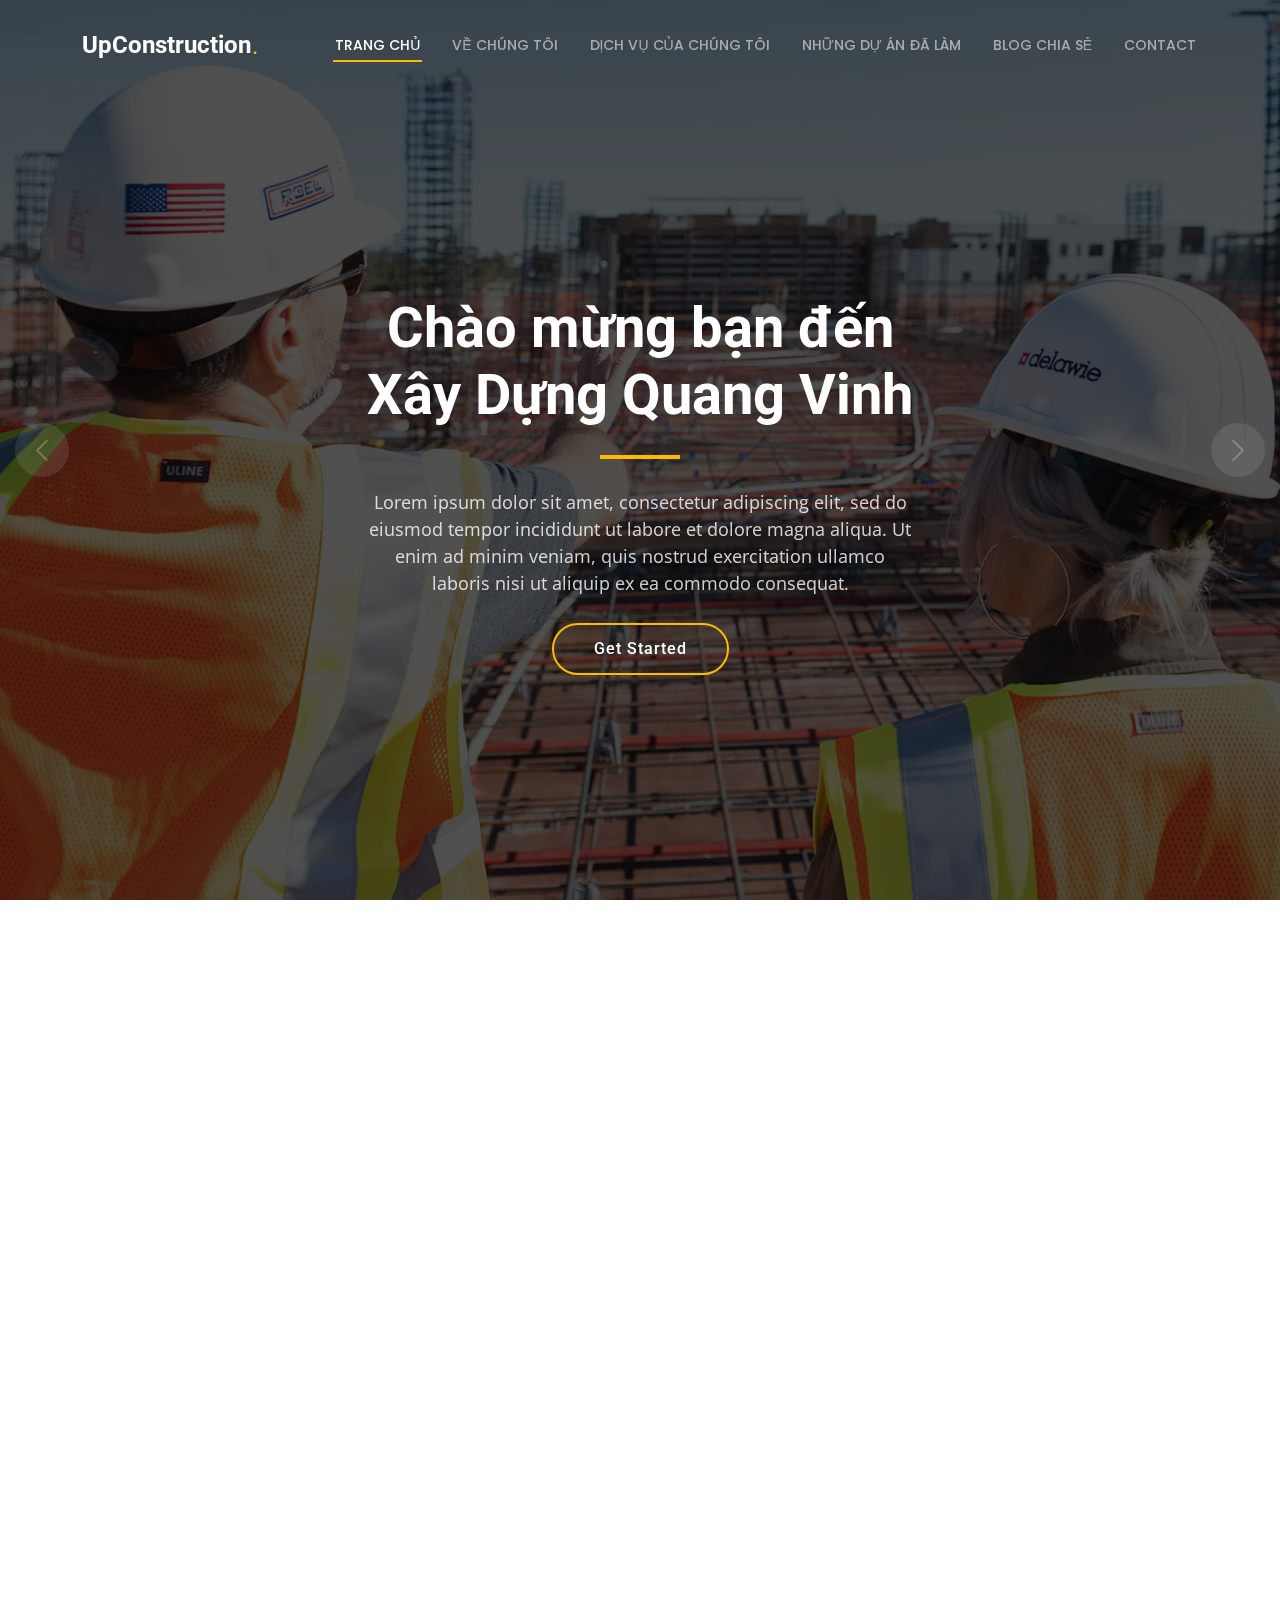
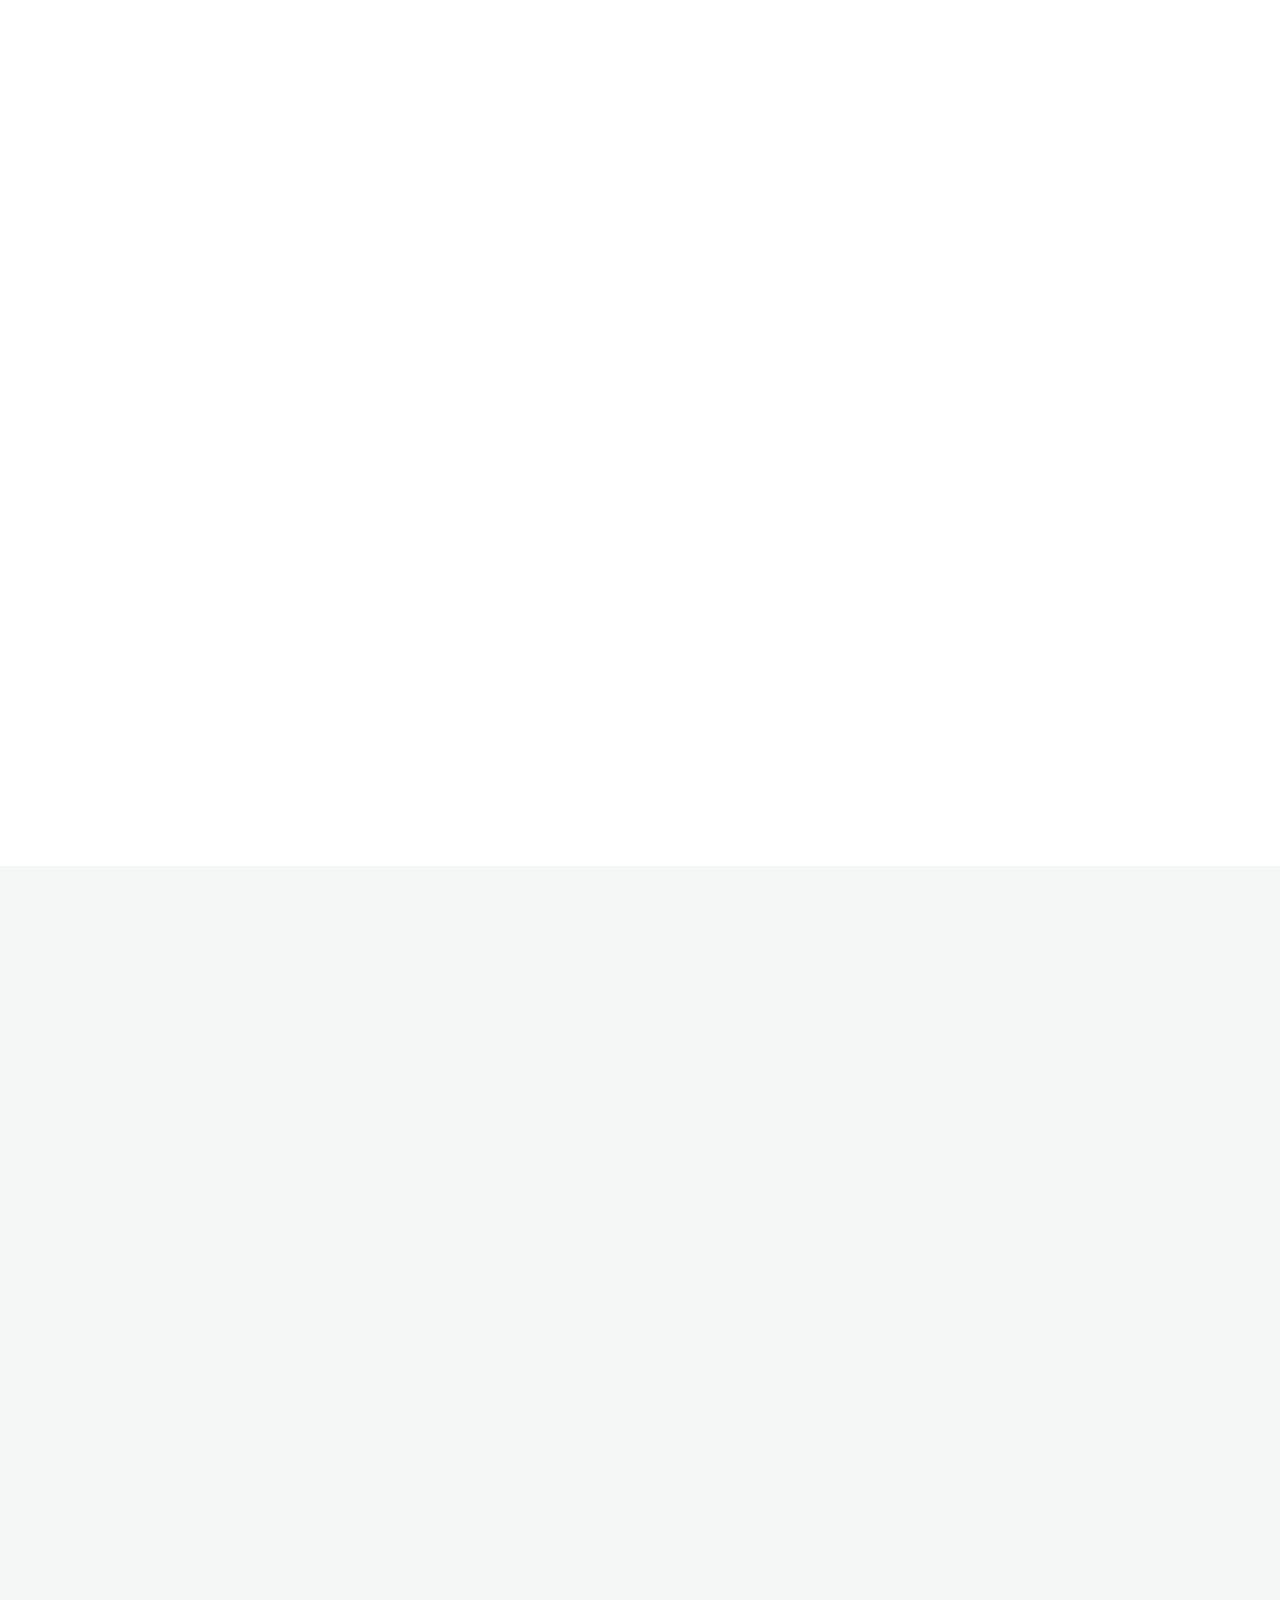
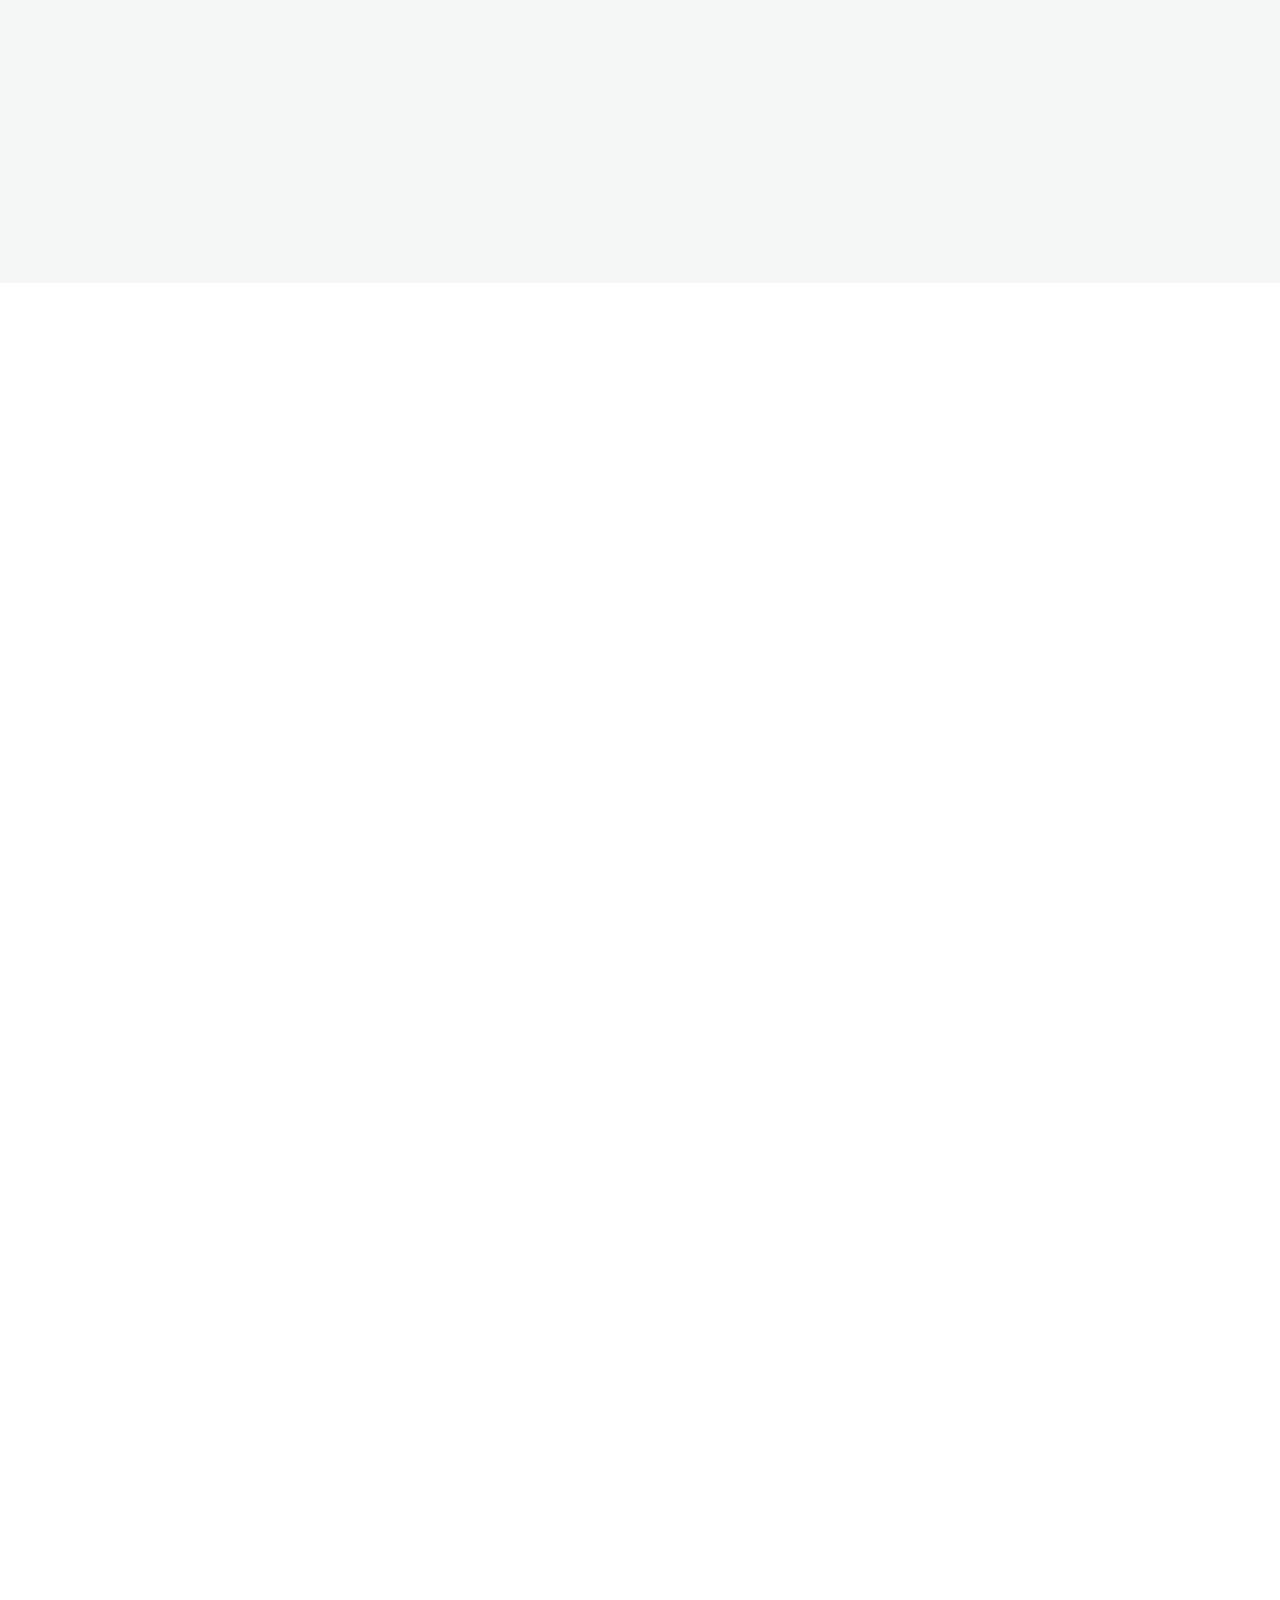
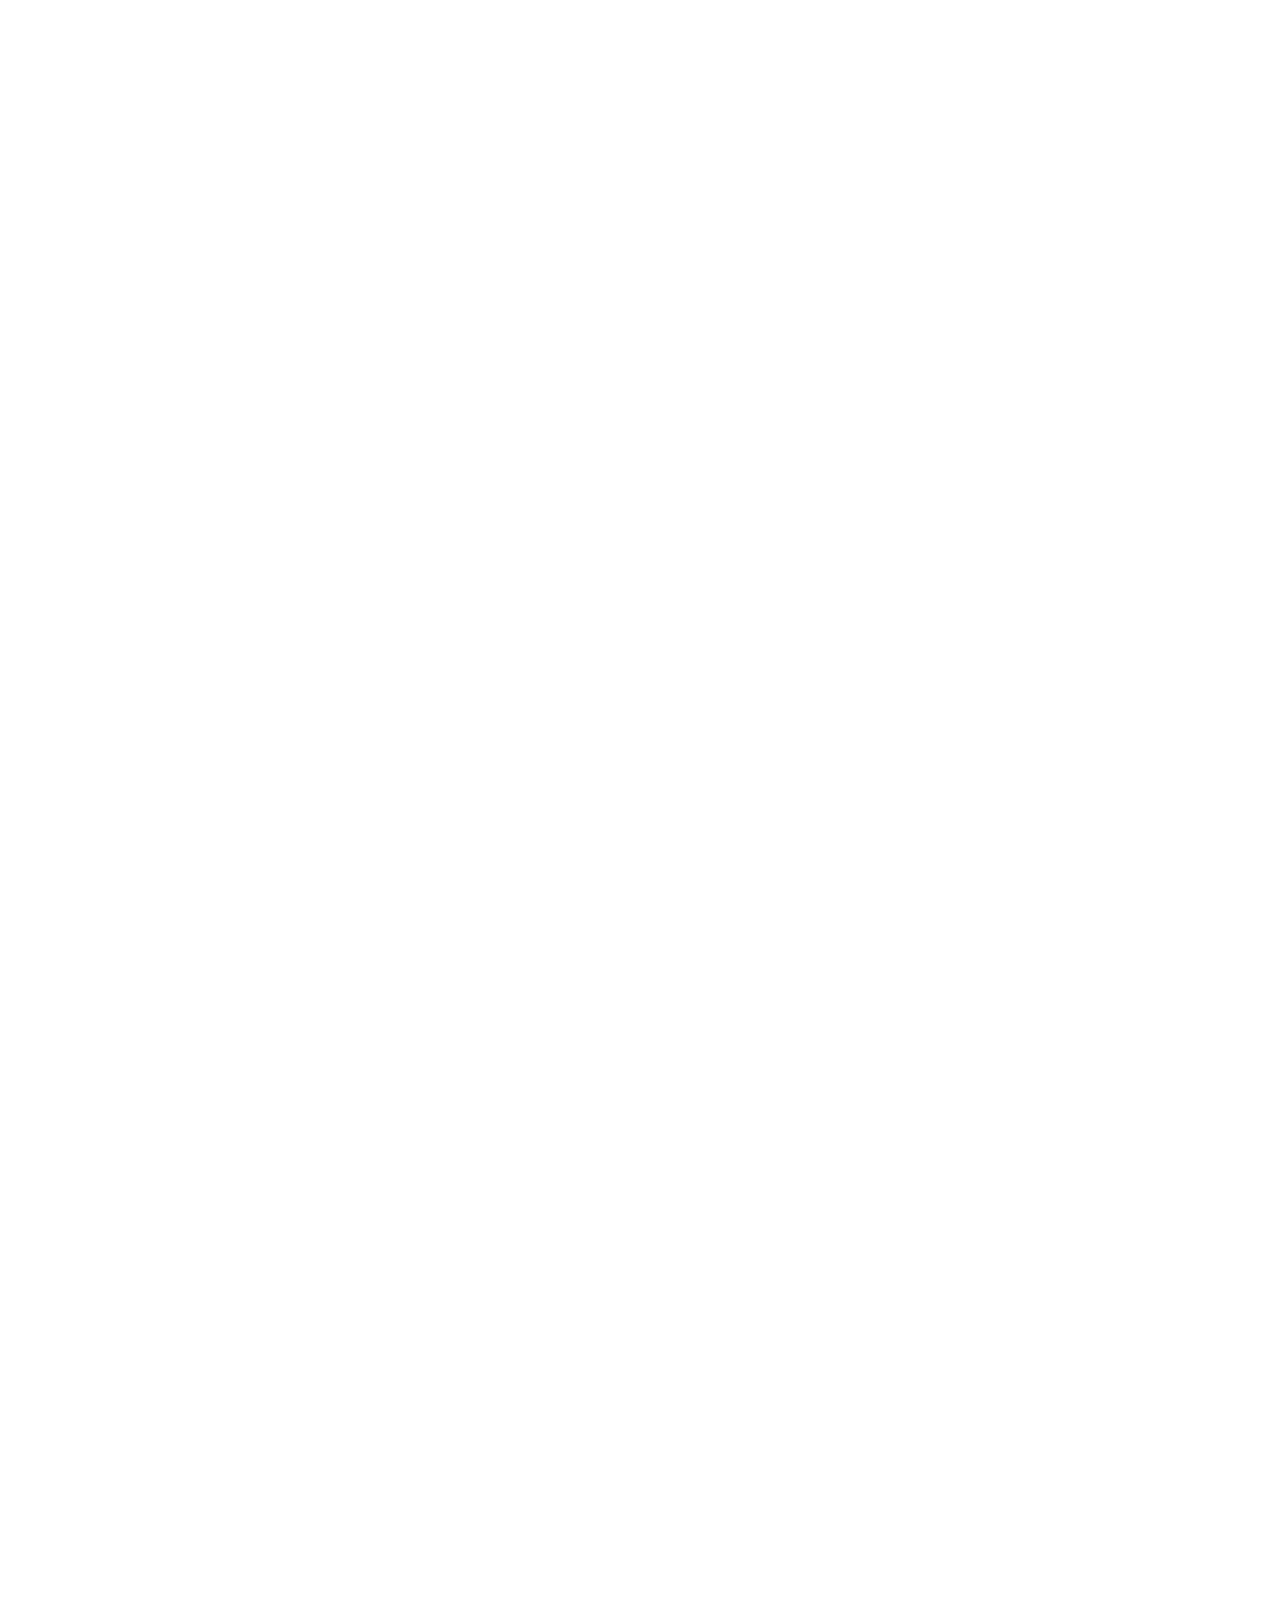
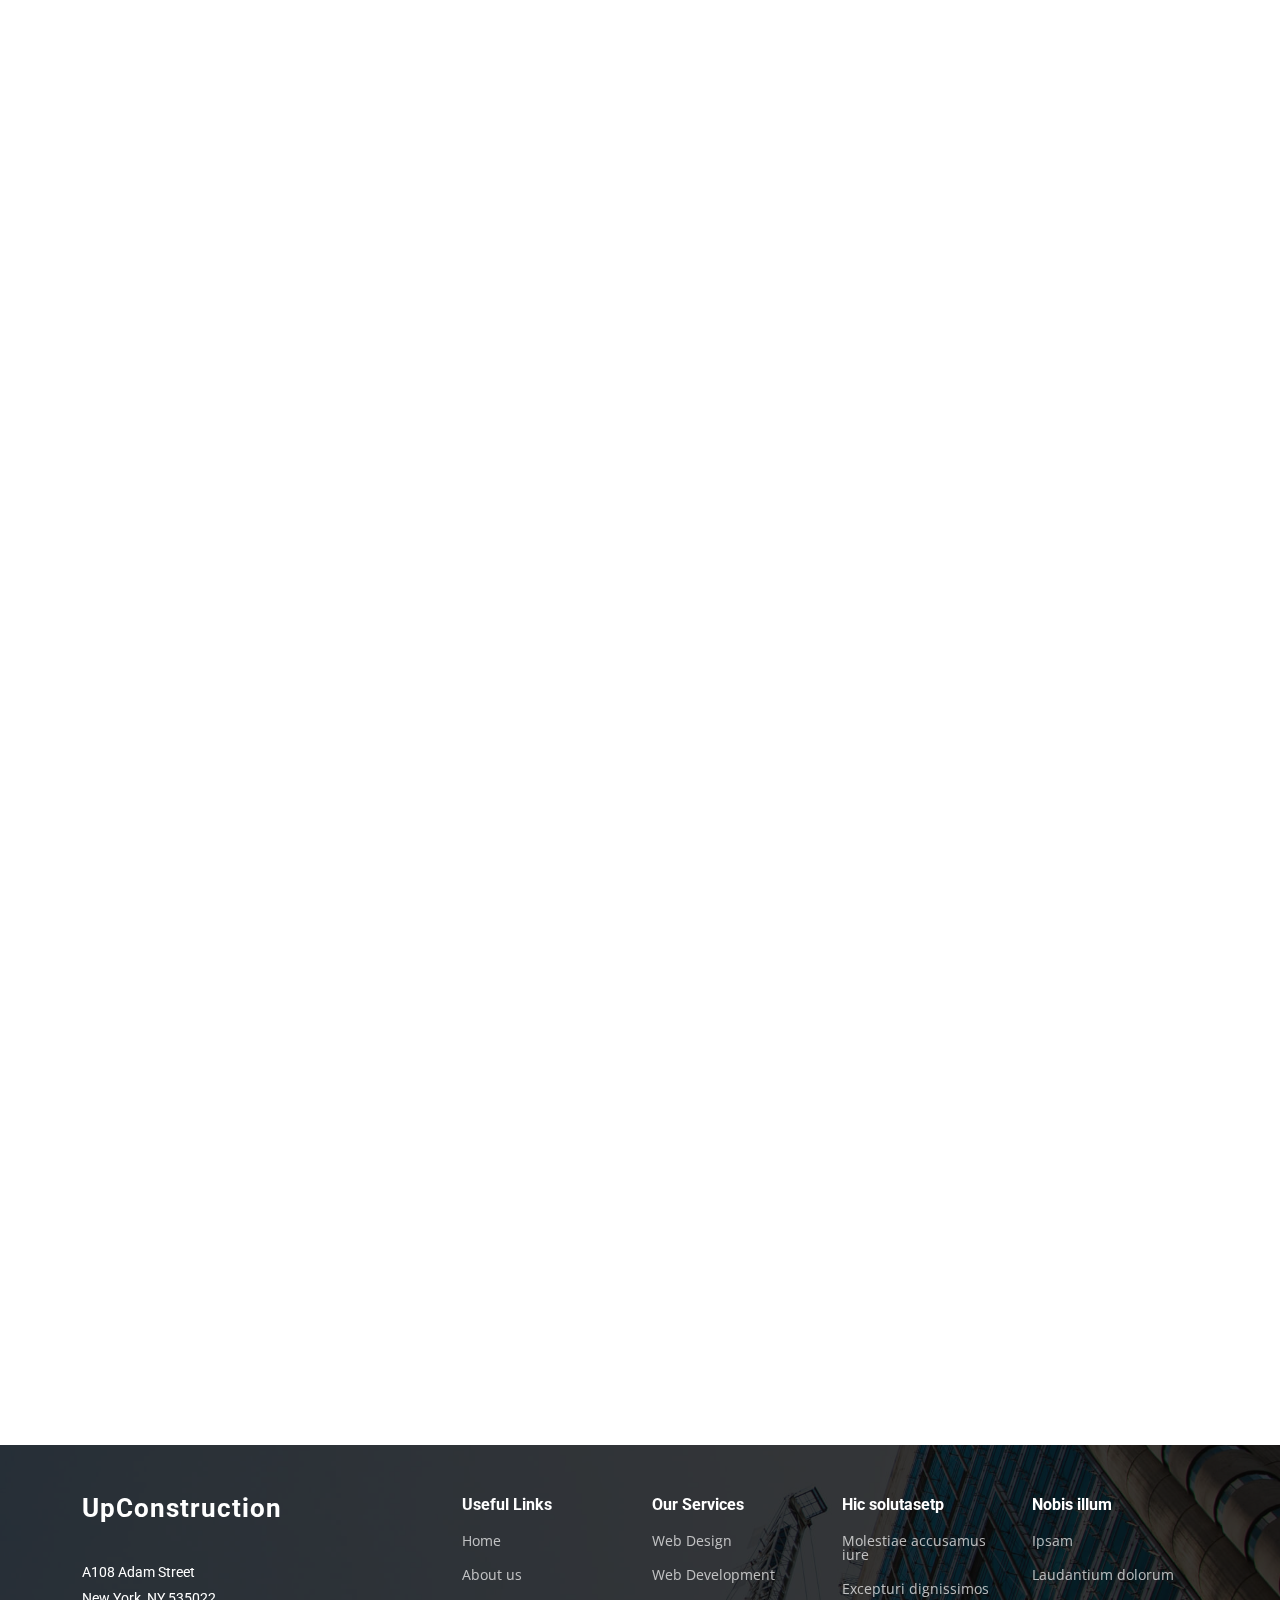
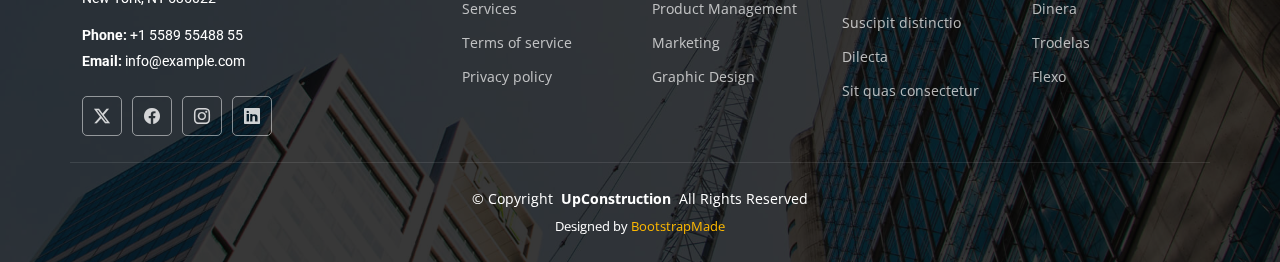
==== index.html @ 28fff01a "Initial commit" ====
<!DOCTYPE html>
<html lang="en">

<head>
  <meta charset="utf-8">
  <meta content="width=device-width, initial-scale=1.0" name="viewport">
  <title>Xây Dựng Quang Vinh</title>
  <meta name="description" content="">
  <meta name="keywords" content="">

  <!-- Favicons -->
  <link href="assets/img/favicon.png" rel="icon">
  <link href="assets/img/apple-touch-icon.png" rel="apple-touch-icon">

  <!-- Fonts -->
  <link href="https://fonts.googleapis.com" rel="preconnect">
  <link href="https://fonts.gstatic.com" rel="preconnect" crossorigin>
  <link href="https://fonts.googleapis.com/css2?family=Roboto:ital,wght@0,100;0,300;0,400;0,500;0,700;0,900;1,100;1,300;1,400;1,500;1,700;1,900&family=Open+Sans:ital,wght@0,300;0,400;0,500;0,600;0,700;0,800;1,300;1,400;1,500;1,600;1,700;1,800&family=Poppins:ital,wght@0,100;0,200;0,300;0,400;0,500;0,600;0,700;0,800;0,900;1,100;1,200;1,300;1,400;1,500;1,600;1,700;1,800;1,900&display=swap" rel="stylesheet">

  <!-- Vendor CSS Files -->
  <link href="assets/vendor/bootstrap/css/bootstrap.min.css" rel="stylesheet">
  <link href="assets/vendor/bootstrap-icons/bootstrap-icons.css" rel="stylesheet">
  <link href="assets/vendor/aos/aos.css" rel="stylesheet">
  <link href="assets/vendor/fontawesome-free/css/all.min.css" rel="stylesheet">
  <link href="assets/vendor/glightbox/css/glightbox.min.css" rel="stylesheet">
  <link href="assets/vendor/swiper/swiper-bundle.min.css" rel="stylesheet">

  <!-- Main CSS File -->
  <link href="assets/css/main.css" rel="stylesheet">

  <!-- =======================================================
  * Template Name: UpConstruction
  * Template URL: https://bootstrapmade.com/upconstruction-bootstrap-construction-website-template/
  * Updated: Aug 07 2024 with Bootstrap v5.3.3
  * Author: BootstrapMade.com
  * License: https://bootstrapmade.com/license/
  ======================================================== -->
</head>

<body class="index-page">

  <header id="header" class="header d-flex align-items-center fixed-top">
    <div class="container-fluid container-xl position-relative d-flex align-items-center justify-content-between">

      <a href="index.html" class="logo d-flex align-items-center">
        <!-- Uncomment the line below if you also wish to use an image logo -->
        <!-- <img src="assets/img/logo.png" alt=""> -->
        <h1 class="sitename">UpConstruction</h1> <span>.</span>
      </a>

      <nav id="navmenu" class="navmenu">
        <ul>
          <li><a href="index.html" class="active">Trang Chủ</a></li>
          <li><a href="about.html">Về Chúng Tôi</a></li>
          <li><a href="services.html">Dịch Vụ Của Chúng Tôi</a></li>
          <li><a href="projects.html">Những Dự Án Đã Làm</a></li>
          <li><a href="blog.html">Blog Chia Sẻ</a></li>
          <!-- <li class="dropdown"><a href="#"><span>Dropdown</span> <i class="bi bi-chevron-down toggle-dropdown"></i></a>
            <ul>
              <li><a href="#">Dropdown 1</a></li>
              <li class="dropdown"><a href="#"><span>Deep Dropdown</span> <i class="bi bi-chevron-down toggle-dropdown"></i></a>
                <ul>
                  <li><a href="#">Deep Dropdown 1</a></li>
                  <li><a href="#">Deep Dropdown 2</a></li>
                  <li><a href="#">Deep Dropdown 3</a></li>
                  <li><a href="#">Deep Dropdown 4</a></li>
                  <li><a href="#">Deep Dropdown 5</a></li>
                </ul>
              </li>
              <li><a href="#">Dropdown 2</a></li>
              <li><a href="#">Dropdown 3</a></li>
              <li><a href="#">Dropdown 4</a></li>
            </ul>
          </li> !-->
          <html lang="en">
          <head>
            <meta charset="UTF-8">
            <meta name="viewport" content="width=device-width, initial-scale=1.0">
            <title>Document</title>
          </head>
          <body>
            
          </body>
          </html>
          <li><a href="contact.html">Contact</a></li>
        </ul>
        <i class="mobile-nav-toggle d-xl-none bi bi-list"></i> 
      </nav>

    </div>
  </header>

  <main class="main">

    <!-- Hero Section -->
    <section id="hero" class="hero section dark-background">

      <div class="info d-flex align-items-center">
        <div class="container">
          <div class="row justify-content-center" data-aos="fade-up" data-aos-delay="100">
            <div class="col-lg-6 text-center">
              <h2>Chào mừng bạn đến <br> Xây Dựng Quang Vinh</h2>
              <p>Lorem ipsum dolor sit amet, consectetur adipiscing elit, sed do eiusmod tempor incididunt ut labore et dolore magna aliqua. Ut enim ad minim veniam, quis nostrud exercitation ullamco laboris nisi ut aliquip ex ea commodo consequat.</p>
              <a href="#get-started" class="btn-get-started">Get Started</a>
            </div>
          </div>
        </div>
      </div>

      <div id="hero-carousel" class="carousel slide" data-bs-ride="carousel" data-bs-interval="5000">

        <div class="carousel-item">
          <img src="assets/img/hero-carousel/hero-carousel-1.jpg" alt="">
        </div>

        <div class="carousel-item active">
          <img src="assets/img/hero-carousel/hero-carousel-2.jpg" alt="">
        </div>

        <div class="carousel-item">
          <img src="assets/img/hero-carousel/hero-carousel-3.jpg" alt="">
        </div>

        <div class="carousel-item">
          <img src="assets/img/hero-carousel/hero-carousel-4.jpg" alt="">
        </div>

        <div class="carousel-item">
          <img src="assets/img/hero-carousel/hero-carousel-5.jpg" alt="">
        </div>

        <a class="carousel-control-prev" href="#hero-carousel" role="button" data-bs-slide="prev">
          <span class="carousel-control-prev-icon bi bi-chevron-left" aria-hidden="true"></span>
        </a>

        <a class="carousel-control-next" href="#hero-carousel" role="button" data-bs-slide="next">
          <span class="carousel-control-next-icon bi bi-chevron-right" aria-hidden="true"></span>
        </a>

      </div>

    </section><!-- /Hero Section -->

    <!-- Get Started Section -->
    <section id="get-started" class="get-started section">

      <div class="container">

        <div class="row justify-content-between gy-4">

          <div class="col-lg-6 d-flex align-items-center" data-aos="zoom-out" data-aos-delay="100">
            <div class="content">
              <h3>Minus hic non reiciendis ea possimus at quia.</h3>
              <p>Rem id rerum. Debitis deserunt quidem delectus expedita ducimus dolor. Aut iusto ipsa. Eos ipsum nobis ipsa soluta itaque perspiciatis fuga ipsum perspiciatis. Eum amet fugiat totam nisi possimus ut delectus dicta.
              </p>
              <p>Aliquam velit deserunt autem. Inventore et saepe. Tenetur suscipit eligendi labore culpa eos. Deserunt porro magni qui necessitatibus dolorem at animi cupiditate.</p>
            </div>
          </div>

          <div class="col-lg-5" data-aos="zoom-out" data-aos-delay="200">
            <form action="forms/quote.php" method="post" class="php-email-form">
              <h3>Get a quote</h3>
              <p>Vel nobis odio laboriosam et hic voluptatem. Inventore vitae totam. Rerum repellendus enim linead sero park flows.</p>
              <div class="row gy-3">

                <div class="col-12">
                  <input type="text" name="name" class="form-control" placeholder="Name" required="">
                </div>

                <div class="col-12 ">
                  <input type="email" class="form-control" name="email" placeholder="Email" required="">
                </div>

                <div class="col-12">
                  <input type="text" class="form-control" name="phone" placeholder="Phone" required="">
                </div>

                <div class="col-12">
                  <textarea class="form-control" name="message" rows="6" placeholder="Message" required=""></textarea>
                </div>

                <div class="col-12 text-center">
                  <div class="loading">Loading</div>
                  <div class="error-message"></div>
                  <div class="sent-message">Your quote request has been sent successfully. Thank you!</div>

                  <button type="submit">Get a quote</button>
                </div>

              </div>
            </form>
          </div><!-- End Quote Form -->

        </div>

      </div>

    </section><!-- /Get Started Section -->

    <!-- Constructions Section -->
    <section id="constructions" class="constructions section">

      <!-- Section Title -->
      <div class="container section-title" data-aos="fade-up">
        <h2>Constructions</h2>
        <p>Necessitatibus eius consequatur ex aliquid fuga eum quidem sint consectetur velit</p>
      </div><!-- End Section Title -->

      <div class="container">

        <div class="row gy-4">

          <div class="col-lg-6" data-aos="fade-up" data-aos-delay="100">
            <div class="card-item">
              <div class="row">
                <div class="col-xl-5">
                  <div class="card-bg"><img src="assets/img/constructions-1.jpg" alt=""></div>
                </div>
                <div class="col-xl-7 d-flex align-items-center">
                  <div class="card-body">
                    <h4 class="card-title">Eligendi omnis sunt veritatis.</h4>
                    <p>Fuga in dolorum et iste et culpa. Commodi possimus nesciunt modi voluptatem placeat deleniti adipisci. Cum delectus doloribus non veritatis. Officia temporibus illo magnam. Dolor eos et.</p>
                  </div>
                </div>
              </div>
            </div>
          </div><!-- End Card Item -->

          <div class="col-lg-6" data-aos="fade-up" data-aos-delay="200">
            <div class="card-item">
              <div class="row">
                <div class="col-xl-5">
                  <div class="card-bg"><img src="assets/img/constructions-2.jpg" alt=""></div>
                </div>
                <div class="col-xl-7 d-flex align-items-center">
                  <div class="card-body">
                    <h4 class="card-title">Possimus ut sed velit assumenda</h4>
                    <p>Sunt deserunt maiores voluptatem autem est rerum perferendis rerum blanditiis. Est laboriosam qui iste numquam laboriosam voluptatem architecto. Est laudantium sunt at quas aut hic. Eum dignissimos.</p>
                  </div>
                </div>
              </div>
            </div>
          </div><!-- End Card Item -->

          <div class="col-lg-6" data-aos="fade-up" data-aos-delay="300">
            <div class="card-item">
              <div class="row">
                <div class="col-xl-5">
                  <div class="card-bg"><img src="assets/img/constructions-3.jpg" alt=""></div>
                </div>
                <div class="col-xl-7 d-flex align-items-center">
                  <div class="card-body">
                    <h4 class="card-title">Error beatae dolor inventore aut</h4>
                    <p>Dicta porro nobis. Velit cum in. Nesciunt dignissimos enim molestiae facilis numquam quae quaerat ipsam omnis. Neque debitis ipsum at architecto officia laboriosam odit. Ut sunt temporibus nulla culpa.</p>
                  </div>
                </div>
              </div>
            </div>
          </div><!-- End Card Item -->

          <div class="col-lg-6" data-aos="fade-up" data-aos-delay="400">
            <div class="card-item">
              <div class="row">
                <div class="col-xl-5">
                  <div class="card-bg"><img src="assets/img/constructions-4.jpg" alt=""></div>
                </div>
                <div class="col-xl-7 d-flex align-items-center">
                  <div class="card-body">
                    <h4 class="card-title">Expedita voluptas ut ut nesciunt</h4>
                    <p>Aut est quidem doloremque voluptatem magnam quis excepturi vero quia. Eum eos doloremque architecto illo at beatae dolore. Fugiat suscipit et sint ratione dolores. Aut aliquid ea dolores libero nobis.</p>
                  </div>
                </div>
              </div>
            </div>
          </div><!-- End Card Item -->

        </div>

      </div>

    </section><!-- /Constructions Section -->

    <!-- Services Section -->
    <section id="services" class="services section light-background">

      <!-- Section Title -->
      <div class="container section-title" data-aos="fade-up">
        <h2>Services</h2>
        <p>Necessitatibus eius consequatur ex aliquid fuga eum quidem sint consectetur velit</p>
      </div><!-- End Section Title -->

      <div class="container">

        <div class="row gy-4">

          <div class="col-lg-4 col-md-6" data-aos="fade-up" data-aos-delay="100">
            <div class="service-item  position-relative">
              <div class="icon">
                <i class="fa-solid fa-mountain-city"></i>
              </div>
              <h3>Nesciunt Mete</h3>
              <p>Provident nihil minus qui consequatur non omnis maiores. Eos accusantium minus dolores iure perferendis tempore et consequatur.</p>
              <a href="#" class="readmore stretched-link">Read more <i class="bi bi-arrow-right"></i></a>
            </div>
          </div><!-- End Service Item -->

          <div class="col-lg-4 col-md-6" data-aos="fade-up" data-aos-delay="200">
            <div class="service-item position-relative">
              <div class="icon">
                <i class="fa-solid fa-arrow-up-from-ground-water"></i>
              </div>
              <h3>Eosle Commodi</h3>
              <p>Ut autem aut autem non a. Sint sint sit facilis nam iusto sint. Libero corrupti neque eum hic non ut nesciunt dolorem.</p>
              <a href="#" class="readmore stretched-link">Read more <i class="bi bi-arrow-right"></i></a>
            </div>
          </div><!-- End Service Item -->

          <div class="col-lg-4 col-md-6" data-aos="fade-up" data-aos-delay="300">
            <div class="service-item position-relative">
              <div class="icon">
                <i class="fa-solid fa-compass-drafting"></i>
              </div>
              <h3>Ledo Markt</h3>
              <p>Ut excepturi voluptatem nisi sed. Quidem fuga consequatur. Minus ea aut. Vel qui id voluptas adipisci eos earum corrupti.</p>
              <a href="#" class="readmore stretched-link">Read more <i class="bi bi-arrow-right"></i></a>
            </div>
          </div><!-- End Service Item -->

          <div class="col-lg-4 col-md-6" data-aos="fade-up" data-aos-delay="400">
            <div class="service-item position-relative">
              <div class="icon">
                <i class="fa-solid fa-trowel-bricks"></i>
              </div>
              <h3>Asperiores Commodit</h3>
              <p>Non et temporibus minus omnis sed dolor esse consequatur. Cupiditate sed error ea fuga sit provident adipisci neque.</p>
              <a href="#" class="readmore stretched-link">Read more <i class="bi bi-arrow-right"></i></a>
            </div>
          </div><!-- End Service Item -->

          <div class="col-lg-4 col-md-6" data-aos="fade-up" data-aos-delay="500">
            <div class="service-item position-relative">
              <div class="icon">
                <i class="fa-solid fa-helmet-safety"></i>
              </div>
              <h3>Velit Doloremque</h3>
              <p>Cumque et suscipit saepe. Est maiores autem enim facilis ut aut ipsam corporis aut. Sed animi at autem alias eius labore.</p>
              <a href="#" class="readmore stretched-link">Read more <i class="bi bi-arrow-right"></i></a>
            </div>
          </div><!-- End Service Item -->

          <div class="col-lg-4 col-md-6" data-aos="fade-up" data-aos-delay="600">
            <div class="service-item position-relative">
              <div class="icon">
                <i class="fa-solid fa-arrow-up-from-ground-water"></i>
              </div>
              <h3>Dolori Architecto</h3>
              <p>Hic molestias ea quibusdam eos. Fugiat enim doloremque aut neque non et debitis iure. Corrupti recusandae ducimus enim.</p>
              <a href="#" class="readmore stretched-link">Read more <i class="bi bi-arrow-right"></i></a>
            </div>
          </div><!-- End Service Item -->

        </div>

      </div>

    </section><!-- /Services Section -->

    <!-- Alt Services Section -->
    <section id="alt-services" class="alt-services section">

      <div class="container">

        <div class="row justify-content-around gy-4">
          <div class="features-image col-lg-6" data-aos="fade-up" data-aos-delay="100"><img src="assets/img/alt-services.jpg" alt=""></div>

          <div class="col-lg-5 d-flex flex-column justify-content-center" data-aos="fade-up" data-aos-delay="200">
            <h3>Enim quis est voluptatibus aliquid consequatur fugiat</h3>
            <p>Esse voluptas cumque vel exercitationem. Reiciendis est hic accusamus. Non ipsam et sed minima temporibus laudantium. Soluta voluptate sed facere corporis dolores excepturi</p>

            <div class="icon-box d-flex position-relative" data-aos="fade-up" data-aos-delay="300">
              <i class="bi bi-easel flex-shrink-0"></i>
              <div>
                <h4><a href="" class="stretched-link">Lorem Ipsum</a></h4>
                <p>Voluptatum deleniti atque corrupti quos dolores et quas molestias excepturi sint occaecati cupiditate non provident</p>
              </div>
            </div><!-- End Icon Box -->

            <div class="icon-box d-flex position-relative" data-aos="fade-up" data-aos-delay="400">
              <i class="bi bi-patch-check flex-shrink-0"></i>
              <div>
                <h4><a href="" class="stretched-link">Nemo Enim</a></h4>
                <p>At vero eos et accusamus et iusto odio dignissimos ducimus qui blanditiis praesentium voluptatum deleniti atque</p>
              </div>
            </div><!-- End Icon Box -->

            <div class="icon-box d-flex position-relative" data-aos="fade-up" data-aos-delay="500">
              <i class="bi bi-brightness-high flex-shrink-0"></i>
              <div>
                <h4><a href="" class="stretched-link">Dine Pad</a></h4>
                <p>Explicabo est voluptatum asperiores consequatur magnam. Et veritatis odit. Sunt aut deserunt minus aut eligendi omnis</p>
              </div>
            </div><!-- End Icon Box -->

            <div class="icon-box d-flex position-relative" data-aos="fade-up" data-aos-delay="600">
              <i class="bi bi-brightness-high flex-shrink-0"></i>
              <div>
                <h4><a href="" class="stretched-link">Tride clov</a></h4>
                <p>Est voluptatem labore deleniti quis a delectus et. Saepe dolorem libero sit non aspernatur odit amet. Et eligendi</p>
              </div>
            </div><!-- End Icon Box -->

          </div>
        </div>

      </div>

    </section><!-- /Alt Services Section -->

    <!-- Features Section -->
    <section id="features" class="features section">

      <div class="container">

        <ul class="nav nav-tabs row  g-2 d-flex" data-aos="fade-up" data-aos-delay="100" role="tablist">

          <li class="nav-item col-3" role="presentation">
            <a class="nav-link active show" data-bs-toggle="tab" data-bs-target="#features-tab-1" aria-selected="true" role="tab">
              <h4>Modisit</h4>
            </a>
          </li><!-- End tab nav item -->

          <li class="nav-item col-3" role="presentation">
            <a class="nav-link" data-bs-toggle="tab" data-bs-target="#features-tab-2" aria-selected="false" tabindex="-1" role="tab">
              <h4>Praesenti</h4>
            </a><!-- End tab nav item -->

          </li>
          <li class="nav-item col-3" role="presentation">
            <a class="nav-link" data-bs-toggle="tab" data-bs-target="#features-tab-3" aria-selected="false" tabindex="-1" role="tab">
              <h4>Explica</h4>
            </a>
          </li><!-- End tab nav item -->

          <li class="nav-item col-3" role="presentation">
            <a class="nav-link" data-bs-toggle="tab" data-bs-target="#features-tab-4" aria-selected="false" tabindex="-1" role="tab">
              <h4>Nostrum</h4>
            </a>
          </li><!-- End tab nav item -->

        </ul>

        <div class="tab-content" data-aos="fade-up" data-aos-delay="200">

          <div class="tab-pane fade active show" id="features-tab-1" role="tabpanel">
            <div class="row">
              <div class="col-lg-6 order-2 order-lg-1 mt-3 mt-lg-0 d-flex flex-column justify-content-center">
                <h3>Voluptatem dignissimos provident</h3>
                <p class="fst-italic">
                  Lorem ipsum dolor sit amet, consectetur adipiscing elit, sed do eiusmod tempor incididunt ut labore et dolore
                  magna aliqua.
                </p>
                <ul>
                  <li><i class="bi bi-check2-all"></i> <span>Ullamco laboris nisi ut aliquip ex ea commodo consequat.</span></li>
                  <li><i class="bi bi-check2-all"></i> <span>Duis aute irure dolor in reprehenderit in voluptate velit.</span></li>
                  <li><i class="bi bi-check2-all"></i> <span>Ullamco laboris nisi ut aliquip ex ea commodo consequat. Duis aute irure dolor in reprehenderit in voluptate trideta storacalaperda mastiro dolore eu fugiat nulla pariatur.</span></li>
                </ul>
              </div>
              <div class="col-lg-6 order-1 order-lg-2 text-center">
                <img src="assets/img/features-1.jpg" alt="" class="img-fluid">
              </div>
            </div>
          </div><!-- End tab content item -->

          <div class="tab-pane fade" id="features-tab-2" role="tabpanel">
            <div class="row">
              <div class="col-lg-6 order-2 order-lg-1 mt-3 mt-lg-0 d-flex flex-column justify-content-center">
                <h3>Neque exercitationem debitis</h3>
                <p class="fst-italic">
                  Lorem ipsum dolor sit amet, consectetur adipiscing elit, sed do eiusmod tempor incididunt ut labore et dolore
                  magna aliqua.
                </p>
                <ul>
                  <li><i class="bi bi-check2-all"></i> <span>Ullamco laboris nisi ut aliquip ex ea commodo consequat.</span></li>
                  <li><i class="bi bi-check2-all"></i> <span>Duis aute irure dolor in reprehenderit in voluptate velit.</span></li>
                  <li><i class="bi bi-check2-all"></i> <span>Provident mollitia neque rerum asperiores dolores quos qui a. Ipsum neque dolor voluptate nisi sed.</span></li>
                  <li><i class="bi bi-check2-all"></i> <span>Ullamco laboris nisi ut aliquip ex ea commodo consequat. Duis aute irure dolor in reprehenderit in voluptate trideta storacalaperda mastiro dolore eu fugiat nulla pariatur.</span></li>
                </ul>
              </div>
              <div class="col-lg-6 order-1 order-lg-2 text-center">
                <img src="assets/img/features-2.jpg" alt="" class="img-fluid">
              </div>
            </div>
          </div><!-- End tab content item -->

          <div class="tab-pane fade" id="features-tab-3" role="tabpanel">
            <div class="row">
              <div class="col-lg-6 order-2 order-lg-1 mt-3 mt-lg-0 d-flex flex-column justify-content-center">
                <h3>Voluptatibus commodi accusamu</h3>
                <ul>
                  <li><i class="bi bi-check2-all"></i> <span>Ullamco laboris nisi ut aliquip ex ea commodo consequat.</span></li>
                  <li><i class="bi bi-check2-all"></i> <span>Duis aute irure dolor in reprehenderit in voluptate velit.</span></li>
                  <li><i class="bi bi-check2-all"></i> <span>Provident mollitia neque rerum asperiores dolores quos qui a. Ipsum neque dolor voluptate nisi sed.</span></li>
                </ul>
                <p class="fst-italic">
                  Lorem ipsum dolor sit amet, consectetur adipiscing elit, sed do eiusmod tempor incididunt ut labore et dolore
                  magna aliqua.
                </p>
              </div>
              <div class="col-lg-6 order-1 order-lg-2 text-center">
                <img src="assets/img/features-3.jpg" alt="" class="img-fluid">
              </div>
            </div>
          </div><!-- End tab content item -->

          <div class="tab-pane fade" id="features-tab-4" role="tabpanel">
            <div class="row">
              <div class="col-lg-6 order-2 order-lg-1 mt-3 mt-lg-0 d-flex flex-column justify-content-center">
                <h3>Omnis fugiat ea explicabo sunt</h3>
                <p class="fst-italic">
                  Lorem ipsum dolor sit amet, consectetur adipiscing elit, sed do eiusmod tempor incididunt ut labore et dolore
                  magna aliqua.
                </p>
                <ul>
                  <li><i class="bi bi-check2-all"></i> <span>Ullamco laboris nisi ut aliquip ex ea commodo consequat.</span></li>
                  <li><i class="bi bi-check2-all"></i> <span>Duis aute irure dolor in reprehenderit in voluptate velit.</span></li>
                  <li><i class="bi bi-check2-all"></i> <span>Ullamco laboris nisi ut aliquip ex ea commodo consequat. Duis aute irure dolor in reprehenderit in voluptate trideta storacalaperda mastiro dolore eu fugiat nulla pariatur.</span></li>
                </ul>
              </div>
              <div class="col-lg-6 order-1 order-lg-2 text-center">
                <img src="assets/img/features-4.jpg" alt="" class="img-fluid">
              </div>
            </div>
          </div><!-- End tab content item -->

        </div>

      </div>

    </section><!-- /Features Section -->

    <!-- Projects Section -->
    <section id="projects" class="projects section">

      <!-- Section Title -->
      <div class="container section-title" data-aos="fade-up">
        <h2>Projects</h2>
        <p>Necessitatibus eius consequatur ex aliquid fuga eum quidem sint consectetur velit</p>
      </div><!-- End Section Title -->

      <div class="container">

        <div class="isotope-layout" data-default-filter="*" data-layout="masonry" data-sort="original-order">

          <ul class="portfolio-filters isotope-filters" data-aos="fade-up" data-aos-delay="100">
            <li data-filter="*" class="filter-active">All</li>
            <li data-filter=".filter-remodeling">Remodeling</li>
            <li data-filter=".filter-construction">Construction</li>
            <li data-filter=".filter-repairs">Repairs</li>
            <li data-filter=".filter-design">Design</li>
          </ul><!-- End Portfolio Filters -->

          <div class="row gy-4 isotope-container" data-aos="fade-up" data-aos-delay="200">

            <div class="col-lg-4 col-md-6 portfolio-item isotope-item filter-remodeling">
              <div class="portfolio-content h-100">
                <img src="assets/img/projects/remodeling-1.jpg" class="img-fluid" alt="">
                <div class="portfolio-info">
                  <h4>App 1</h4>
                  <p>Lorem ipsum, dolor sit amet consectetur</p>
                  <a href="assets/img/projects/remodeling-1.jpg" title="App 1" data-gallery="portfolio-gallery-app" class="glightbox preview-link"><i class="bi bi-zoom-in"></i></a>
                  <a href="project-details.html" title="More Details" class="details-link"><i class="bi bi-link-45deg"></i></a>
                </div>
              </div>
            </div><!-- End Portfolio Item -->

            <div class="col-lg-4 col-md-6 portfolio-item isotope-item filter-construction">
              <div class="portfolio-content h-100">
                <img src="assets/img/projects/construction-1.jpg" class="img-fluid" alt="">
                <div class="portfolio-info">
                  <h4>Product 1</h4>
                  <p>Lorem ipsum, dolor sit amet consectetur</p>
                  <a href="assets/img/projects/construction-1.jpg" title="Product 1" data-gallery="portfolio-gallery-product" class="glightbox preview-link"><i class="bi bi-zoom-in"></i></a>
                  <a href="project-details.html" title="More Details" class="details-link"><i class="bi bi-link-45deg"></i></a>
                </div>
              </div>
            </div><!-- End Portfolio Item -->

            <div class="col-lg-4 col-md-6 portfolio-item isotope-item filter-repairs">
              <div class="portfolio-content h-100">
                <img src="assets/img/projects/repairs-1.jpg" class="img-fluid" alt="">
                <div class="portfolio-info">
                  <h4>Branding 1</h4>
                  <p>Lorem ipsum, dolor sit amet consectetur</p>
                  <a href="assets/img/projects/repairs-1.jpg" title="Branding 1" data-gallery="portfolio-gallery-branding" class="glightbox preview-link"><i class="bi bi-zoom-in"></i></a>
                  <a href="project-details.html" title="More Details" class="details-link"><i class="bi bi-link-45deg"></i></a>
                </div>
              </div>
            </div><!-- End Portfolio Item -->

            <div class="col-lg-4 col-md-6 portfolio-item isotope-item filter-design">
              <div class="portfolio-content h-100">
                <img src="assets/img/projects/design-1.jpg" class="img-fluid" alt="">
                <div class="portfolio-info">
                  <h4>Books 1</h4>
                  <p>Lorem ipsum, dolor sit amet consectetur</p>
                  <a href="assets/img/projects/design-1.jpg" title="Branding 1" data-gallery="portfolio-gallery-book" class="glightbox preview-link"><i class="bi bi-zoom-in"></i></a>
                  <a href="project-details.html" title="More Details" class="details-link"><i class="bi bi-link-45deg"></i></a>
                </div>
              </div>
            </div><!-- End Portfolio Item -->

            <div class="col-lg-4 col-md-6 portfolio-item isotope-item filter-remodeling">
              <div class="portfolio-content h-100">
                <img src="assets/img/projects/remodeling-2.jpg" class="img-fluid" alt="">
                <div class="portfolio-info">
                  <h4>App 2</h4>
                  <p>Lorem ipsum, dolor sit amet consectetur</p>
                  <a href="assets/img/projects/remodeling-2.jpg" title="App 2" data-gallery="portfolio-gallery-app" class="glightbox preview-link"><i class="bi bi-zoom-in"></i></a>
                  <a href="project-details.html" title="More Details" class="details-link"><i class="bi bi-link-45deg"></i></a>
                </div>
              </div>
            </div><!-- End Portfolio Item -->

            <div class="col-lg-4 col-md-6 portfolio-item isotope-item filter-construction">
              <div class="portfolio-content h-100">
                <img src="assets/img/projects/construction-2.jpg" class="img-fluid" alt="">
                <div class="portfolio-info">
                  <h4>Product 2</h4>
                  <p>Lorem ipsum, dolor sit amet consectetur</p>
                  <a href="assets/img/projects/construction-2.jpg" title="Product 2" data-gallery="portfolio-gallery-product" class="glightbox preview-link"><i class="bi bi-zoom-in"></i></a>
                  <a href="project-details.html" title="More Details" class="details-link"><i class="bi bi-link-45deg"></i></a>
                </div>
              </div>
            </div><!-- End Portfolio Item -->

            <div class="col-lg-4 col-md-6 portfolio-item isotope-item filter-repairs">
              <div class="portfolio-content h-100">
                <img src="assets/img/projects/repairs-2.jpg" class="img-fluid" alt="">
                <div class="portfolio-info">
                  <h4>Branding 2</h4>
                  <p>Lorem ipsum, dolor sit amet consectetur</p>
                  <a href="assets/img/projects/repairs-2.jpg" title="Branding 2" data-gallery="portfolio-gallery-branding" class="glightbox preview-link"><i class="bi bi-zoom-in"></i></a>
                  <a href="project-details.html" title="More Details" class="details-link"><i class="bi bi-link-45deg"></i></a>
                </div>
              </div>
            </div><!-- End Portfolio Item -->

            <div class="col-lg-4 col-md-6 portfolio-item isotope-item filter-design">
              <div class="portfolio-content h-100">
                <img src="assets/img/projects/design-2.jpg" class="img-fluid" alt="">
                <div class="portfolio-info">
                  <h4>Books 2</h4>
                  <p>Lorem ipsum, dolor sit amet consectetur</p>
                  <a href="assets/img/projects/design-2.jpg" title="Branding 2" data-gallery="portfolio-gallery-book" class="glightbox preview-link"><i class="bi bi-zoom-in"></i></a>
                  <a href="project-details.html" title="More Details" class="details-link"><i class="bi bi-link-45deg"></i></a>
                </div>
              </div>
            </div><!-- End Portfolio Item -->

            <div class="col-lg-4 col-md-6 portfolio-item isotope-item filter-remodeling">
              <div class="portfolio-content h-100">
                <img src="assets/img/projects/remodeling-3.jpg" class="img-fluid" alt="">
                <div class="portfolio-info">
                  <h4>App 3</h4>
                  <p>Lorem ipsum, dolor sit amet consectetur</p>
                  <a href="assets/img/projects/remodeling-3.jpg" title="App 3" data-gallery="portfolio-gallery-app" class="glightbox preview-link"><i class="bi bi-zoom-in"></i></a>
                  <a href="project-details.html" title="More Details" class="details-link"><i class="bi bi-link-45deg"></i></a>
                </div>
              </div>
            </div><!-- End Portfolio Item -->

            <div class="col-lg-4 col-md-6 portfolio-item isotope-item filter-construction">
              <div class="portfolio-content h-100">
                <img src="assets/img/projects/construction-3.jpg" class="img-fluid" alt="">
                <div class="portfolio-info">
                  <h4>Product 3</h4>
                  <p>Lorem ipsum, dolor sit amet consectetur</p>
                  <a href="assets/img/projects/construction-3.jpg" title="Product 3" data-gallery="portfolio-gallery-product" class="glightbox preview-link"><i class="bi bi-zoom-in"></i></a>
                  <a href="project-details.html" title="More Details" class="details-link"><i class="bi bi-link-45deg"></i></a>
                </div>
              </div>
            </div><!-- End Portfolio Item -->

            <div class="col-lg-4 col-md-6 portfolio-item isotope-item filter-repairs">
              <div class="portfolio-content h-100">
                <img src="assets/img/projects/repairs-3.jpg" class="img-fluid" alt="">
                <div class="portfolio-info">
                  <h4>Branding 3</h4>
                  <p>Lorem ipsum, dolor sit amet consectetur</p>
                  <a href="assets/img/projects/repairs-3.jpg" title="Branding 2" data-gallery="portfolio-gallery-branding" class="glightbox preview-link"><i class="bi bi-zoom-in"></i></a>
                  <a href="project-details.html" title="More Details" class="details-link"><i class="bi bi-link-45deg"></i></a>
                </div>
              </div>
            </div><!-- End Portfolio Item -->

            <div class="col-lg-4 col-md-6 portfolio-item isotope-item filter-design">
              <div class="portfolio-content h-100">
                <img src="assets/img/projects/design-3.jpg" class="img-fluid" alt="">
                <div class="portfolio-info">
                  <h4>Books 3</h4>
                  <p>Lorem ipsum, dolor sit amet consectetur</p>
                  <a href="assets/img/projects/design-3.jpg" title="Branding 3" data-gallery="portfolio-gallery-book" class="glightbox preview-link"><i class="bi bi-zoom-in"></i></a>
                  <a href="project-details.html" title="More Details" class="details-link"><i class="bi bi-link-45deg"></i></a>
                </div>
              </div>
            </div><!-- End Portfolio Item -->

          </div><!-- End Portfolio Container -->

        </div>

      </div>

    </section><!-- /Projects Section -->

    <!-- Testimonials Section -->
    <section id="testimonials" class="testimonials section">

      <!-- Section Title -->
      <div class="container section-title" data-aos="fade-up">
        <h2>Testimonials</h2>
        <p>Necessitatibus eius consequatur ex aliquid fuga eum quidem sint consectetur velit</p>
      </div><!-- End Section Title -->

      <div class="container" data-aos="fade-up" data-aos-delay="100">

        <div class="swiper init-swiper">
          <script type="application/json" class="swiper-config">
            {
              "loop": true,
              "speed": 600,
              "autoplay": {
                "delay": 5000
              },
              "slidesPerView": "auto",
              "pagination": {
                "el": ".swiper-pagination",
                "type": "bullets",
                "clickable": true
              },
              "breakpoints": {
                "320": {
                  "slidesPerView": 1,
                  "spaceBetween": 40
                },
                "1200": {
                  "slidesPerView": 2,
                  "spaceBetween": 20
                }
              }
            }
          </script>
          <div class="swiper-wrapper">

            <div class="swiper-slide">
              <div class="testimonial-wrap">
                <div class="testimonial-item">
                  <img src="assets/img/testimonials/testimonials-1.jpg" class="testimonial-img" alt="">
                  <h3>Saul Goodman</h3>
                  <h4>Ceo &amp; Founder</h4>
                  <div class="stars">
                    <i class="bi bi-star-fill"></i><i class="bi bi-star-fill"></i><i class="bi bi-star-fill"></i><i class="bi bi-star-fill"></i><i class="bi bi-star-fill"></i>
                  </div>
                  <p>
                    <i class="bi bi-quote quote-icon-left"></i>
                    <span>Proin iaculis purus consequat sem cure digni ssim donec porttitora entum suscipit rhoncus. Accusantium quam, ultricies eget id, aliquam eget nibh et. Maecen aliquam, risus at semper.</span>
                    <i class="bi bi-quote quote-icon-right"></i>
                  </p>
                </div>
              </div>
            </div><!-- End testimonial item -->

            <div class="swiper-slide">
              <div class="testimonial-wrap">
                <div class="testimonial-item">
                  <img src="assets/img/testimonials/testimonials-2.jpg" class="testimonial-img" alt="">
                  <h3>Sara Wilsson</h3>
                  <h4>Designer</h4>
                  <div class="stars">
                    <i class="bi bi-star-fill"></i><i class="bi bi-star-fill"></i><i class="bi bi-star-fill"></i><i class="bi bi-star-fill"></i><i class="bi bi-star-fill"></i>
                  </div>
                  <p>
                    <i class="bi bi-quote quote-icon-left"></i>
                    <span>Export tempor illum tamen malis malis eram quae irure esse labore quem cillum quid cillum eram malis quorum velit fore eram velit sunt aliqua noster fugiat irure amet legam anim culpa.</span>
                    <i class="bi bi-quote quote-icon-right"></i>
                  </p>
                </div>
              </div>
            </div><!-- End testimonial item -->

            <div class="swiper-slide">
              <div class="testimonial-wrap">
                <div class="testimonial-item">
                  <img src="assets/img/testimonials/testimonials-3.jpg" class="testimonial-img" alt="">
                  <h3>Jena Karlis</h3>
                  <h4>Store Owner</h4>
                  <div class="stars">
                    <i class="bi bi-star-fill"></i><i class="bi bi-star-fill"></i><i class="bi bi-star-fill"></i><i class="bi bi-star-fill"></i><i class="bi bi-star-fill"></i>
                  </div>
                  <p>
                    <i class="bi bi-quote quote-icon-left"></i>
                    <span>Enim nisi quem export duis labore cillum quae magna enim sint quorum nulla quem veniam duis minim tempor labore quem eram duis noster aute amet eram fore quis sint minim.</span>
                    <i class="bi bi-quote quote-icon-right"></i>
                  </p>
                </div>
              </div>
            </div><!-- End testimonial item -->

            <div class="swiper-slide">
              <div class="testimonial-wrap">
                <div class="testimonial-item">
                  <img src="assets/img/testimonials/testimonials-4.jpg" class="testimonial-img" alt="">
                  <h3>Matt Brandon</h3>
                  <h4>Freelancer</h4>
                  <div class="stars">
                    <i class="bi bi-star-fill"></i><i class="bi bi-star-fill"></i><i class="bi bi-star-fill"></i><i class="bi bi-star-fill"></i><i class="bi bi-star-fill"></i>
                  </div>
                  <p>
                    <i class="bi bi-quote quote-icon-left"></i>
                    <span>Fugiat enim eram quae cillum dolore dolor amet nulla culpa multos export minim fugiat minim velit minim dolor enim duis veniam ipsum anim magna sunt elit fore quem dolore labore illum veniam.</span>
                    <i class="bi bi-quote quote-icon-right"></i>
                  </p>
                </div>
              </div>
            </div><!-- End testimonial item -->

            <div class="swiper-slide">
              <div class="testimonial-wrap">
                <div class="testimonial-item">
                  <img src="assets/img/testimonials/testimonials-5.jpg" class="testimonial-img" alt="">
                  <h3>John Larson</h3>
                  <h4>Entrepreneur</h4>
                  <div class="stars">
                    <i class="bi bi-star-fill"></i><i class="bi bi-star-fill"></i><i class="bi bi-star-fill"></i><i class="bi bi-star-fill"></i><i class="bi bi-star-fill"></i>
                  </div>
                  <p>
                    <i class="bi bi-quote quote-icon-left"></i>
                    <span>Quis quorum aliqua sint quem legam fore sunt eram irure aliqua veniam tempor noster veniam enim culpa labore duis sunt culpa nulla illum cillum fugiat legam esse veniam culpa fore nisi cillum quid.</span>
                    <i class="bi bi-quote quote-icon-right"></i>
                  </p>
                </div>
              </div>
            </div><!-- End testimonial item -->

          </div>
          <div class="swiper-pagination"></div>
        </div>

      </div>

    </section><!-- /Testimonials Section -->

    <!-- Recent Blog Posts Section -->
    <section id="recent-blog-posts" class="recent-blog-posts section">

      <!-- Section Title -->
      <div class="container section-title" data-aos="fade-up">
        <h2>Recent Blog Posts</h2>
        <p>Necessitatibus eius consequatur ex aliquid fuga eum quidem sint consectetur velit</p>
      </div><!-- End Section Title -->

      <div class="container">

        <div class="row gy-5">

          <div class="col-xl-4 col-md-6">
            <div class="post-item position-relative h-100" data-aos="fade-up" data-aos-delay="100">

              <div class="post-img position-relative overflow-hidden">
                <img src="assets/img/blog/blog-1.jpg" class="img-fluid" alt="">
                <span class="post-date">December 12</span>
              </div>

              <div class="post-content d-flex flex-column">

                <h3 class="post-title">Eum ad dolor et. Autem aut fugiat debitis</h3>

                <div class="meta d-flex align-items-center">
                  <div class="d-flex align-items-center">
                    <i class="bi bi-person"></i> <span class="ps-2">Julia Parker</span>
                  </div>
                  <span class="px-3 text-black-50">/</span>
                  <div class="d-flex align-items-center">
                    <i class="bi bi-folder2"></i> <span class="ps-2">Politics</span>
                  </div>
                </div>

                <hr>

                <a href="blog-details.html" class="readmore stretched-link"><span>Read More</span><i class="bi bi-arrow-right"></i></a>

              </div>

            </div>
          </div><!-- End post item -->

          <div class="col-xl-4 col-md-6">
            <div class="post-item position-relative h-100" data-aos="fade-up" data-aos-delay="200">

              <div class="post-img position-relative overflow-hidden">
                <img src="assets/img/blog/blog-2.jpg" class="img-fluid" alt="">
                <span class="post-date">July 17</span>
              </div>

              <div class="post-content d-flex flex-column">

                <h3 class="post-title">Et repellendus molestiae qui est sed omnis</h3>

                <div class="meta d-flex align-items-center">
                  <div class="d-flex align-items-center">
                    <i class="bi bi-person"></i> <span class="ps-2">Mario Douglas</span>
                  </div>
                  <span class="px-3 text-black-50">/</span>
                  <div class="d-flex align-items-center">
                    <i class="bi bi-folder2"></i> <span class="ps-2">Sports</span>
                  </div>
                </div>

                <hr>

                <a href="blog-details.html" class="readmore stretched-link"><span>Read More</span><i class="bi bi-arrow-right"></i></a>

              </div>

            </div>
          </div><!-- End post item -->

          <div class="col-xl-4 col-md-6" data-aos="fade-up" data-aos-delay="300">
            <div class="post-item position-relative h-100">

              <div class="post-img position-relative overflow-hidden">
                <img src="assets/img/blog/blog-3.jpg" class="img-fluid" alt="">
                <span class="post-date">September 05</span>
              </div>

              <div class="post-content d-flex flex-column">

                <h3 class="post-title">Quia assumenda est et veritati tirana ploder</h3>

                <div class="meta d-flex align-items-center">
                  <div class="d-flex align-items-center">
                    <i class="bi bi-person"></i> <span class="ps-2">Lisa Hunter</span>
                  </div>
                  <span class="px-3 text-black-50">/</span>
                  <div class="d-flex align-items-center">
                    <i class="bi bi-folder2"></i> <span class="ps-2">Economics</span>
                  </div>
                </div>

                <hr>

                <a href="blog-details.html" class="readmore stretched-link"><span>Read More</span><i class="bi bi-arrow-right"></i></a>

              </div>

            </div>
          </div><!-- End post item -->

        </div>

      </div>

    </section><!-- /Recent Blog Posts Section -->

  </main>

  <footer id="footer" class="footer dark-background">

    <div class="container footer-top">
      <div class="row gy-4">
        <div class="col-lg-4 col-md-6 footer-about">
          <a href="index.html" class="logo d-flex align-items-center">
            <span class="sitename">UpConstruction</span>
          </a>
          <div class="footer-contact pt-3">
            <p>A108 Adam Street</p>
            <p>New York, NY 535022</p>
            <p class="mt-3"><strong>Phone:</strong> <span>+1 5589 55488 55</span></p>
            <p><strong>Email:</strong> <span>info@example.com</span></p>
          </div>
          <div class="social-links d-flex mt-4">
            <a href=""><i class="bi bi-twitter-x"></i></a>
            <a href=""><i class="bi bi-facebook"></i></a>
            <a href=""><i class="bi bi-instagram"></i></a>
            <a href=""><i class="bi bi-linkedin"></i></a>
          </div>
        </div>

        <div class="col-lg-2 col-md-3 footer-links">
          <h4>Useful Links</h4>
          <ul>
            <li><a href="#">Home</a></li>
            <li><a href="#">About us</a></li>
            <li><a href="#">Services</a></li>
            <li><a href="#">Terms of service</a></li>
            <li><a href="#">Privacy policy</a></li>
          </ul>
        </div>

        <div class="col-lg-2 col-md-3 footer-links">
          <h4>Our Services</h4>
          <ul>
            <li><a href="#">Web Design</a></li>
            <li><a href="#">Web Development</a></li>
            <li><a href="#">Product Management</a></li>
            <li><a href="#">Marketing</a></li>
            <li><a href="#">Graphic Design</a></li>
          </ul>
        </div>

        <div class="col-lg-2 col-md-3 footer-links">
          <h4>Hic solutasetp</h4>
          <ul>
            <li><a href="#">Molestiae accusamus iure</a></li>
            <li><a href="#">Excepturi dignissimos</a></li>
            <li><a href="#">Suscipit distinctio</a></li>
            <li><a href="#">Dilecta</a></li>
            <li><a href="#">Sit quas consectetur</a></li>
          </ul>
        </div>

        <div class="col-lg-2 col-md-3 footer-links">
          <h4>Nobis illum</h4>
          <ul>
            <li><a href="#">Ipsam</a></li>
            <li><a href="#">Laudantium dolorum</a></li>
            <li><a href="#">Dinera</a></li>
            <li><a href="#">Trodelas</a></li>
            <li><a href="#">Flexo</a></li>
          </ul>
        </div>

      </div>
    </div>

    <div class="container copyright text-center mt-4">
      <p>© <span>Copyright</span> <strong class="px-1 sitename">UpConstruction</strong> <span>All Rights Reserved</span></p>
      <div class="credits">
        <!-- All the links in the footer should remain intact. -->
        <!-- You can delete the links only if you've purchased the pro version. -->
        <!-- Licensing information: https://bootstrapmade.com/license/ -->
        <!-- Purchase the pro version with working PHP/AJAX contact form: [buy-url] -->
        Designed by <a href="https://bootstrapmade.com/">BootstrapMade</a>
      </div>
    </div>

  </footer>

  <!-- Scroll Top -->
  <a href="#" id="scroll-top" class="scroll-top d-flex align-items-center justify-content-center"><i class="bi bi-arrow-up-short"></i></a>

  <!-- Preloader -->
  <div id="preloader"></div>

  <!-- Vendor JS Files -->
  <script src="assets/vendor/bootstrap/js/bootstrap.bundle.min.js"></script>
  <script src="assets/vendor/php-email-form/validate.js"></script>
  <script src="assets/vendor/aos/aos.js"></script>
  <script src="assets/vendor/glightbox/js/glightbox.min.js"></script>
  <script src="assets/vendor/imagesloaded/imagesloaded.pkgd.min.js"></script>
  <script src="assets/vendor/isotope-layout/isotope.pkgd.min.js"></script>
  <script src="assets/vendor/swiper/swiper-bundle.min.js"></script>
  <script src="assets/vendor/purecounter/purecounter_vanilla.js"></script>

  <!-- Main JS File -->
  <script src="assets/js/main.js"></script>

</body>

</html>
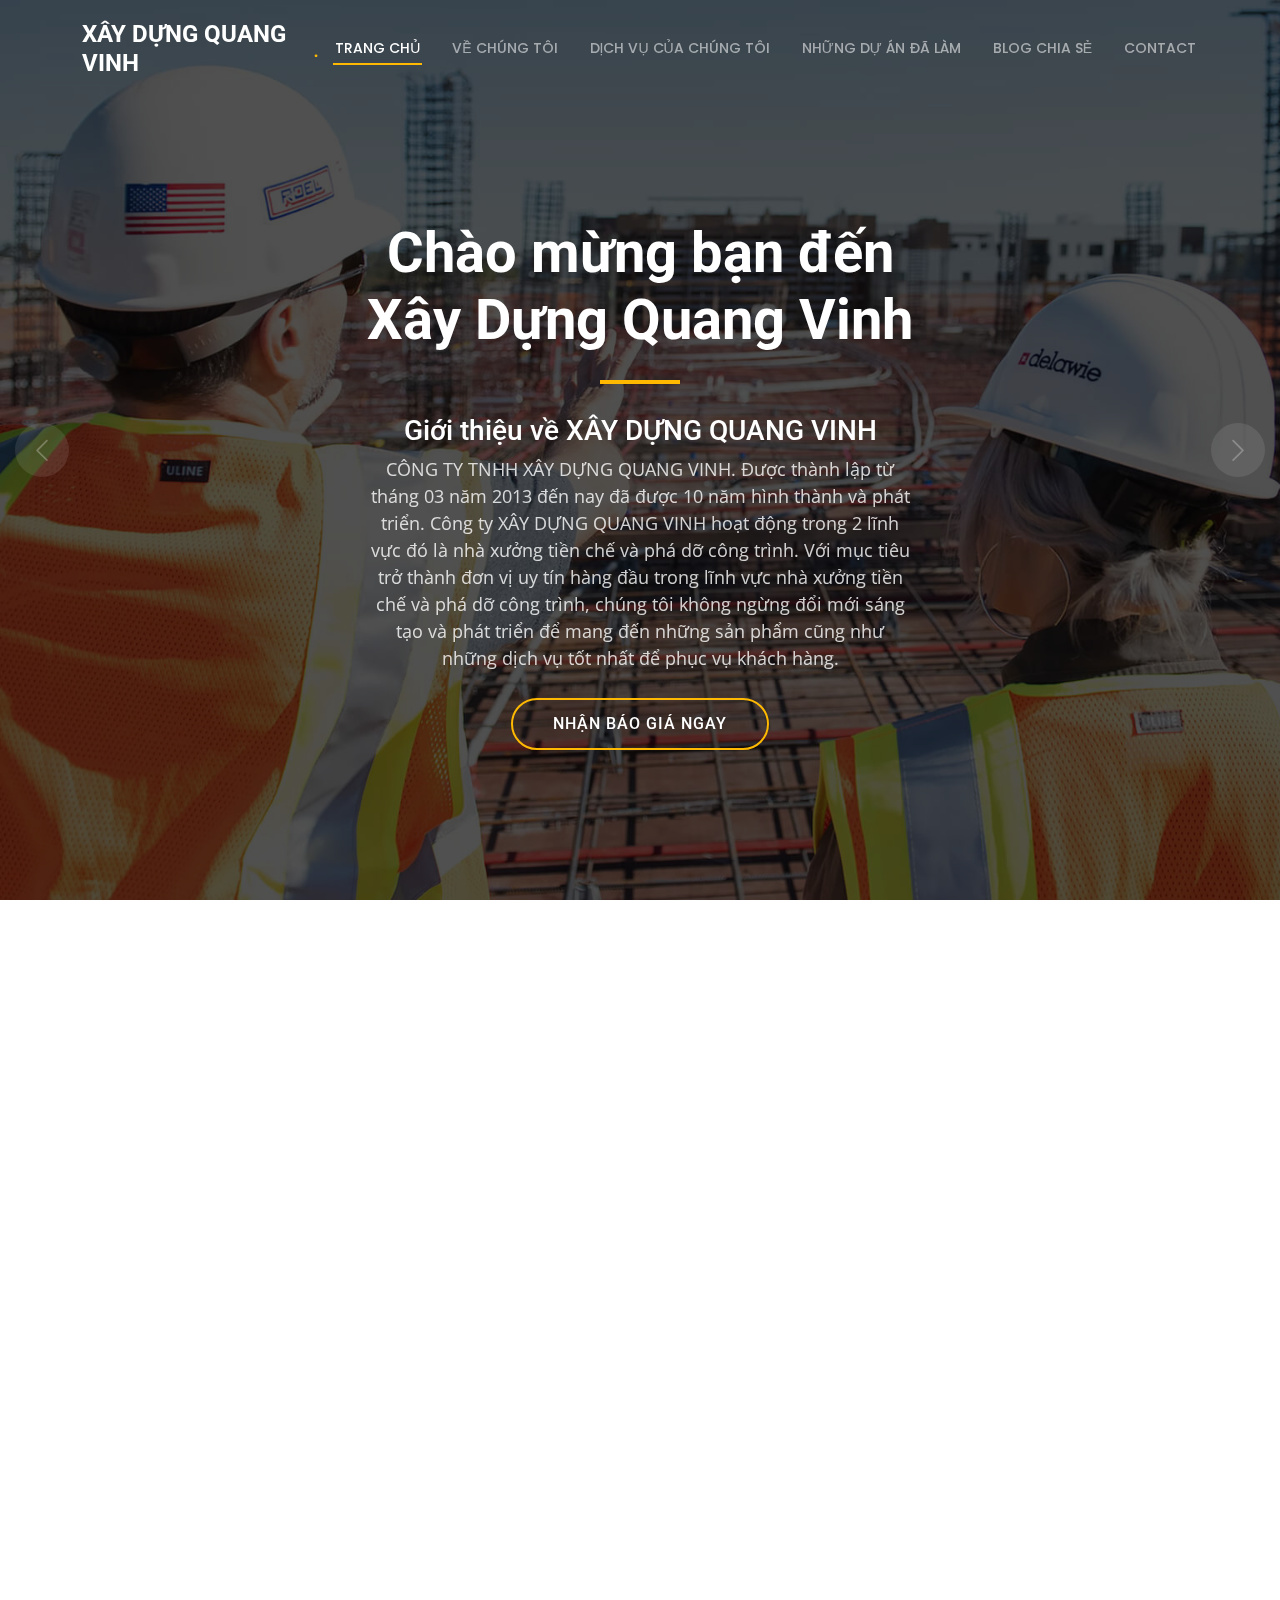
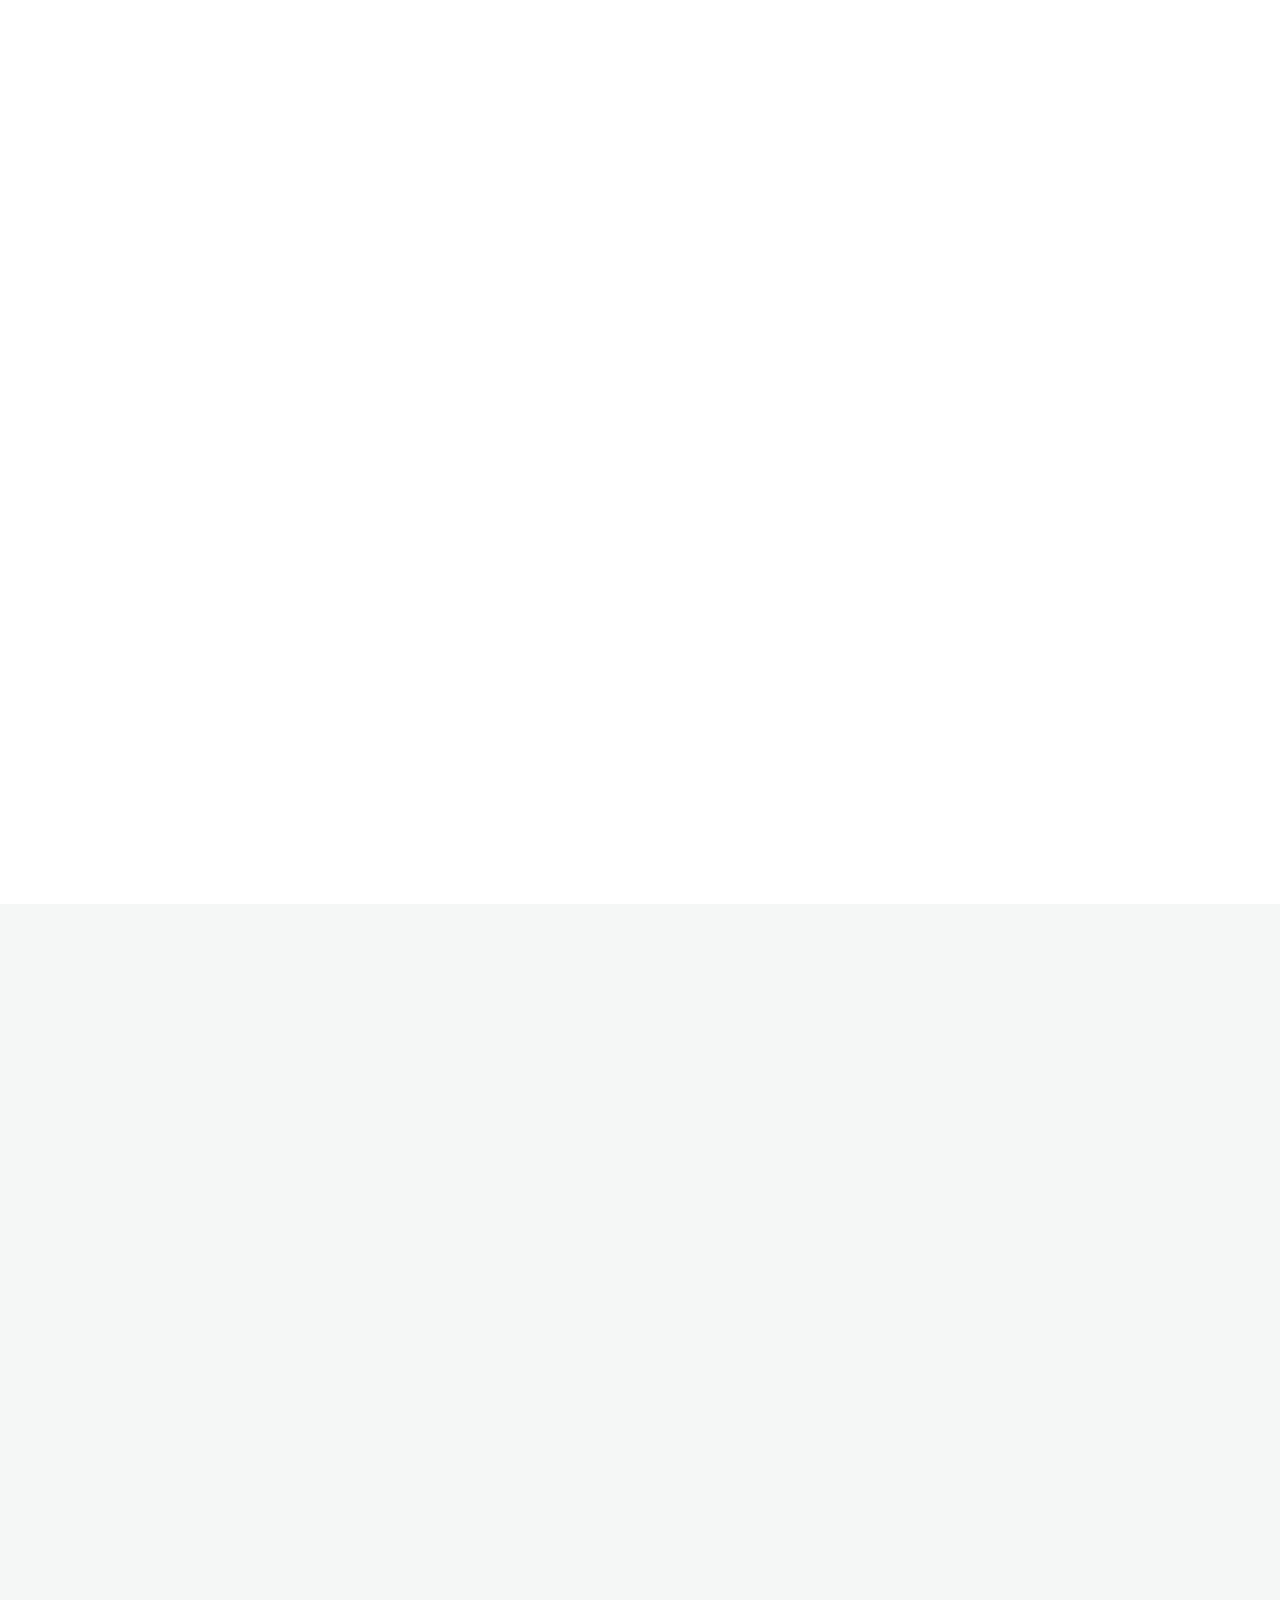
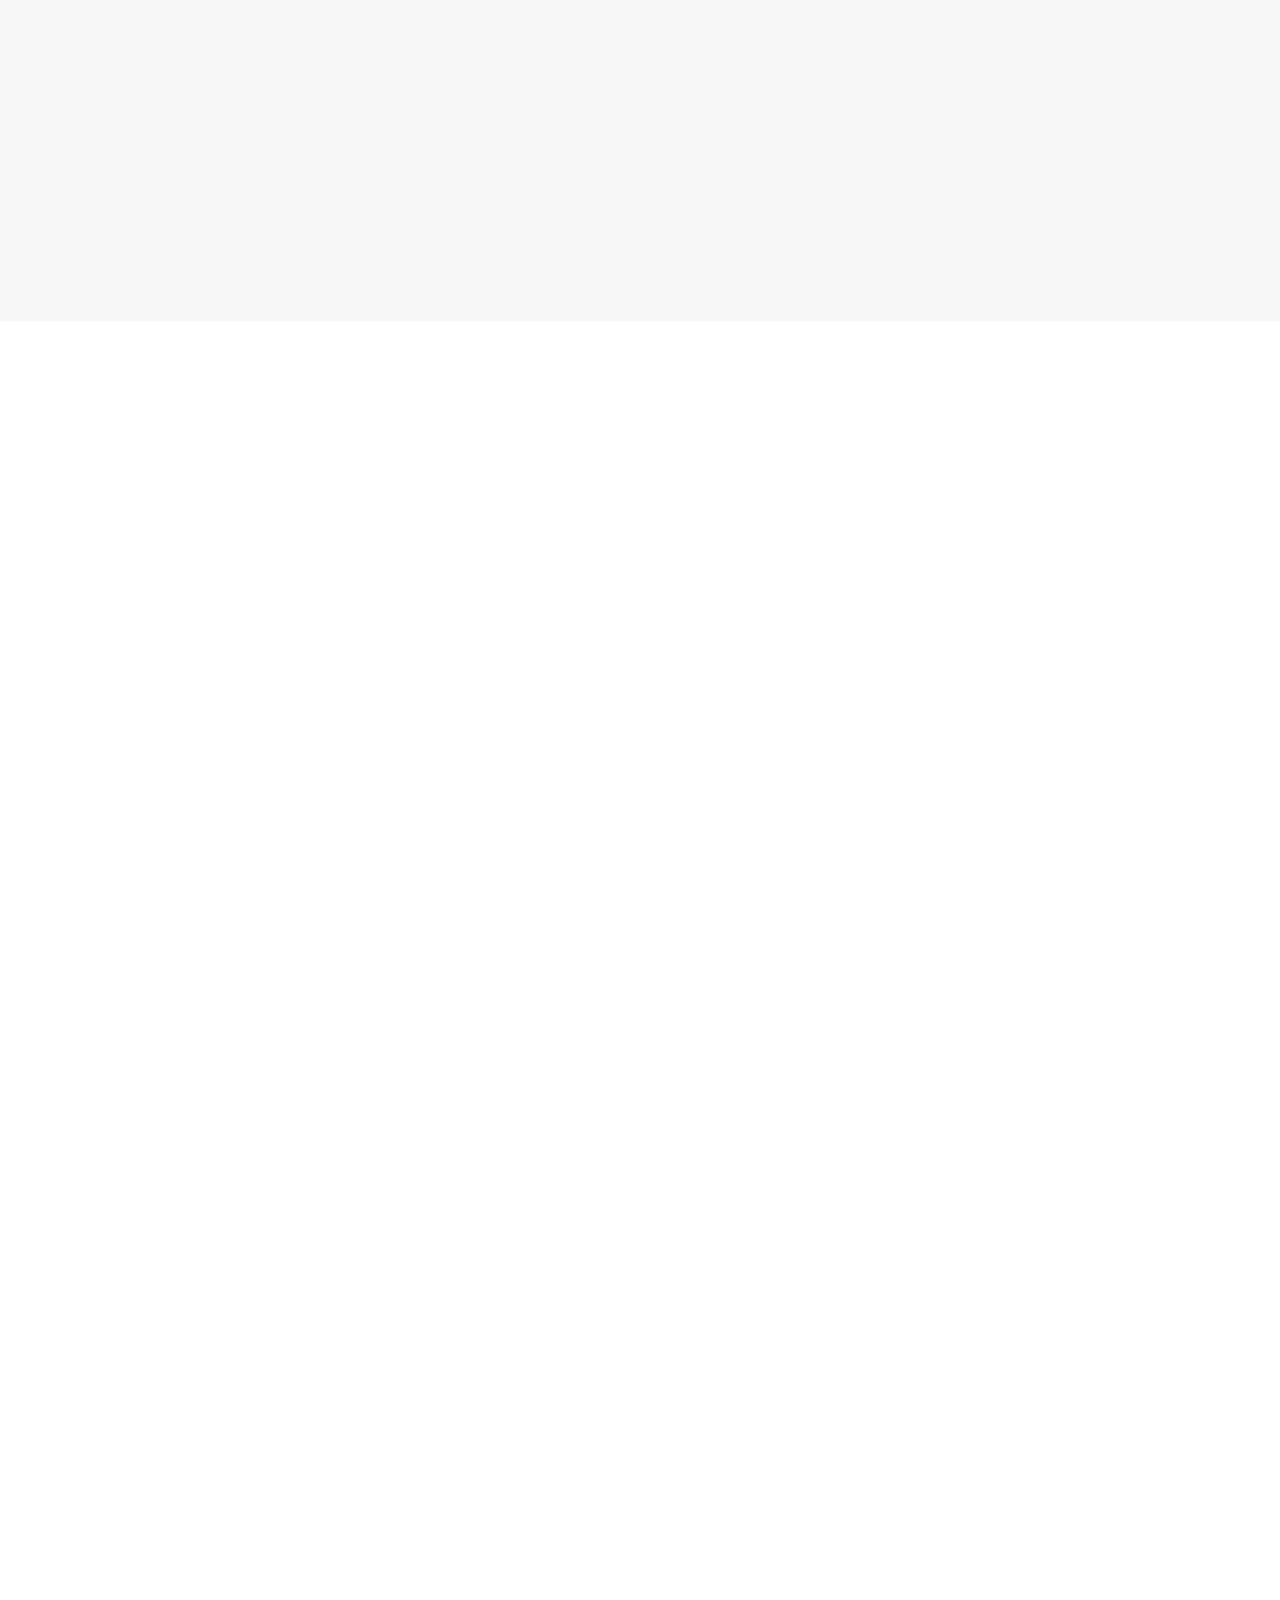
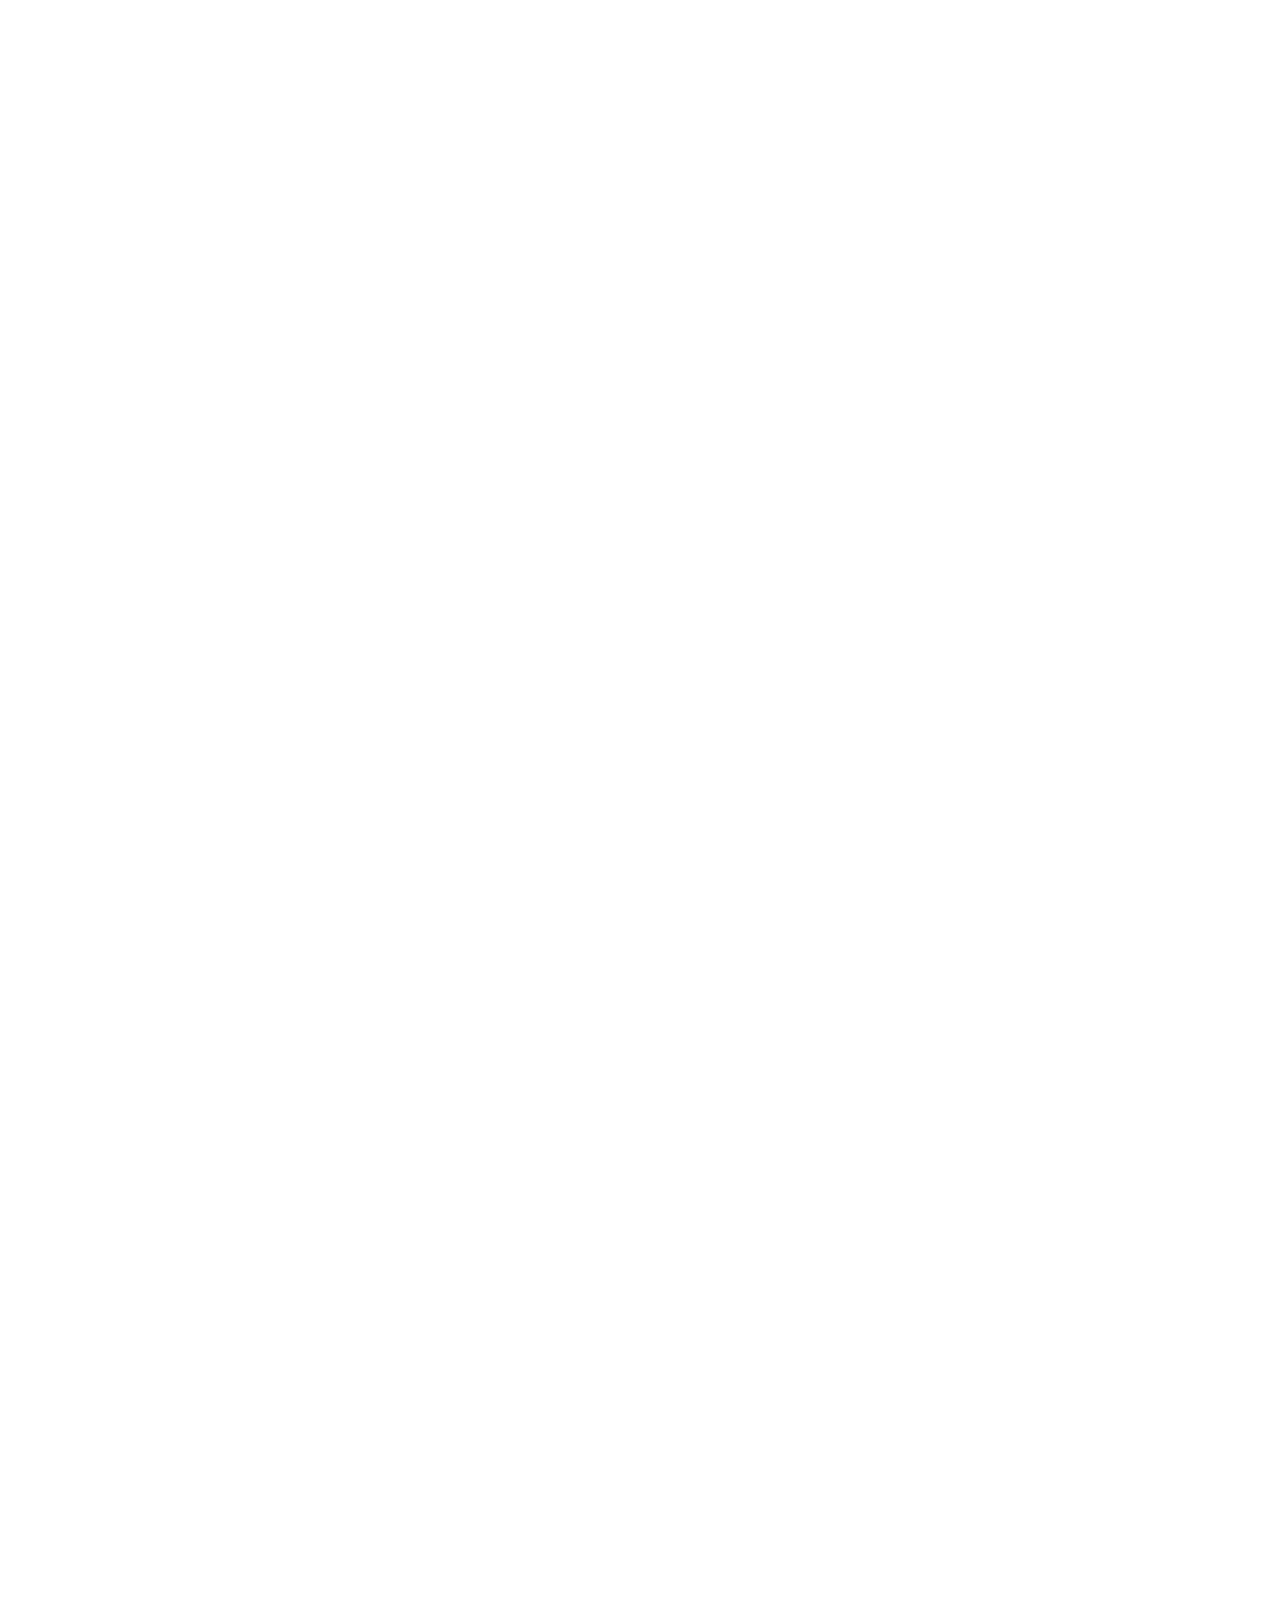
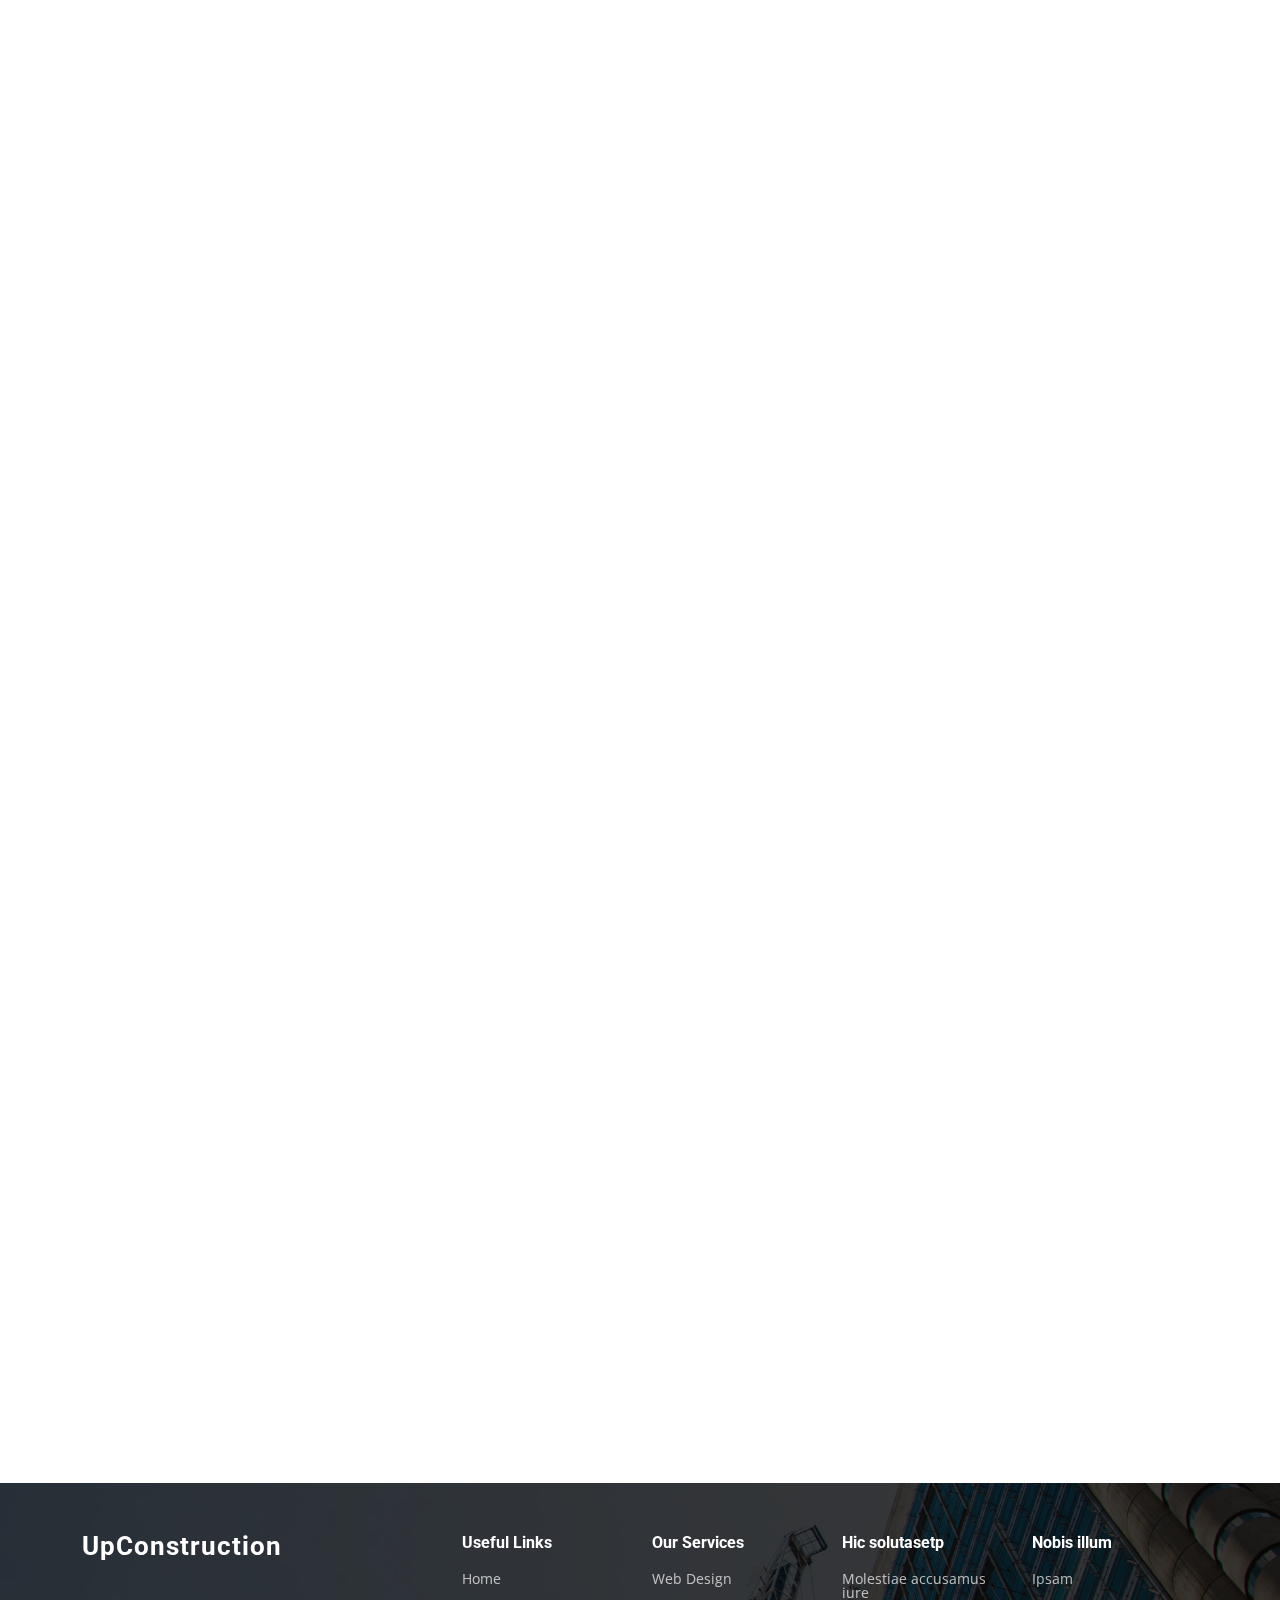
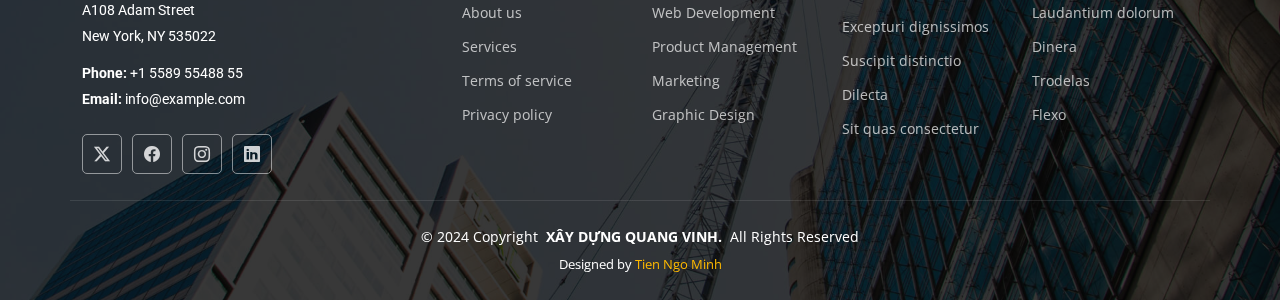
==== commit 7ea6c708: "Create 01" ====
--- a/index.html
+++ b/index.html
@@ -15,7 +15,9 @@
   <!-- Fonts -->
   <link href="https://fonts.googleapis.com" rel="preconnect">
   <link href="https://fonts.gstatic.com" rel="preconnect" crossorigin>
-  <link href="https://fonts.googleapis.com/css2?family=Roboto:ital,wght@0,100;0,300;0,400;0,500;0,700;0,900;1,100;1,300;1,400;1,500;1,700;1,900&family=Open+Sans:ital,wght@0,300;0,400;0,500;0,600;0,700;0,800;1,300;1,400;1,500;1,600;1,700;1,800&family=Poppins:ital,wght@0,100;0,200;0,300;0,400;0,500;0,600;0,700;0,800;0,900;1,100;1,200;1,300;1,400;1,500;1,600;1,700;1,800;1,900&display=swap" rel="stylesheet">
+  <link
+    href="https://fonts.googleapis.com/css2?family=Roboto:ital,wght@0,100;0,300;0,400;0,500;0,700;0,900;1,100;1,300;1,400;1,500;1,700;1,900&family=Open+Sans:ital,wght@0,300;0,400;0,500;0,600;0,700;0,800;1,300;1,400;1,500;1,600;1,700;1,800&family=Poppins:ital,wght@0,100;0,200;0,300;0,400;0,500;0,600;0,700;0,800;0,900;1,100;1,200;1,300;1,400;1,500;1,600;1,700;1,800;1,900&display=swap"
+    rel="stylesheet">
 
   <!-- Vendor CSS Files -->
   <link href="assets/vendor/bootstrap/css/bootstrap.min.css" rel="stylesheet">
@@ -45,7 +47,7 @@
       <a href="index.html" class="logo d-flex align-items-center">
         <!-- Uncomment the line below if you also wish to use an image logo -->
         <!-- <img src="assets/img/logo.png" alt=""> -->
-        <h1 class="sitename">UpConstruction</h1> <span>.</span>
+        <h1 class="sitename">XÂY DỰNG QUANG VINH</h1> <span>.</span>
       </a>
 
       <nav id="navmenu" class="navmenu">
@@ -73,18 +75,21 @@
             </ul>
           </li> !-->
           <html lang="en">
+
           <head>
             <meta charset="UTF-8">
             <meta name="viewport" content="width=device-width, initial-scale=1.0">
             <title>Document</title>
           </head>
+
           <body>
-            
+
           </body>
+
           </html>
           <li><a href="contact.html">Contact</a></li>
         </ul>
-        <i class="mobile-nav-toggle d-xl-none bi bi-list"></i> 
+        <i class="mobile-nav-toggle d-xl-none bi bi-list"></i>
       </nav>
 
     </div>
@@ -100,8 +105,13 @@
           <div class="row justify-content-center" data-aos="fade-up" data-aos-delay="100">
             <div class="col-lg-6 text-center">
               <h2>Chào mừng bạn đến <br> Xây Dựng Quang Vinh</h2>
-              <p>Lorem ipsum dolor sit amet, consectetur adipiscing elit, sed do eiusmod tempor incididunt ut labore et dolore magna aliqua. Ut enim ad minim veniam, quis nostrud exercitation ullamco laboris nisi ut aliquip ex ea commodo consequat.</p>
-              <a href="#get-started" class="btn-get-started">Get Started</a>
+              <h3>Giới thiệu về XÂY DỰNG QUANG VINH</h3>
+              <p>CÔNG TY TNHH XÂY DỰNG QUANG VINH. Được thành lập từ tháng 03 năm 2013 đến nay đã được 10 năm hình thành
+                và phát triển. Công ty XÂY DỰNG QUANG VINH hoạt động trong 2 lĩnh vực đó là nhà xưởng tiền chế và phá dỡ
+                công trình. Với mục tiêu trở thành đơn vị uy tín hàng đầu trong lĩnh vực nhà xưởng tiền chế và phá dỡ
+                công trình, chúng tôi không ngừng đổi mới sáng tạo và phát triển để mang đến những sản phẩm cũng như
+                những dịch vụ tốt nhất để phục vụ khách hàng.</p>
+              <a href="#get-started" class="btn-get-started">NHẬN BÁO GIÁ NGAY</a>
             </div>
           </div>
         </div>
@@ -148,23 +158,32 @@
 
         <div class="row justify-content-between gy-4">
 
+          <!-- Content Section -->
           <div class="col-lg-6 d-flex align-items-center" data-aos="zoom-out" data-aos-delay="100">
             <div class="content">
-              <h3>Minus hic non reiciendis ea possimus at quia.</h3>
-              <p>Rem id rerum. Debitis deserunt quidem delectus expedita ducimus dolor. Aut iusto ipsa. Eos ipsum nobis ipsa soluta itaque perspiciatis fuga ipsum perspiciatis. Eum amet fugiat totam nisi possimus ut delectus dicta.
-              </p>
-              <p>Aliquam velit deserunt autem. Inventore et saepe. Tenetur suscipit eligendi labore culpa eos. Deserunt porro magni qui necessitatibus dolorem at animi cupiditate.</p>
+              <h3><i class="fas fa-hard-hat"></i> Quang Vinh – Kiến Tạo Không Gian Sống Đẳng Cấp</h3>
+              <p><i class="fas fa-check-circle"></i> Với hơn <strong>10 năm kinh nghiệm</strong> trong lĩnh vực xây
+                dựng, chúng tôi tự hào là đối tác đáng tin cậy của hàng ngàn khách hàng.</p>
+              <p><i class="fas fa-tools"></i> Chuyên cung cấp dịch vụ <strong>thi công nhà ở </strong>, <strong>sửa chữa
+                  nhà xưởng </strong> với <strong>chất lượng cao</strong> và chi phí hợp lý.</p>
+              <ul>
+                <li><i class="fas fa-home"></i> Thi công nhà ở bền đẹp và hiện đại</li>
+                <li><i class="fas fa-industry"></i> Sửa chữa, nâng cấp nhà xưởng đảm bảo hiệu suất</li>
+                <li><i class="fas fa-handshake"></i> Tư vấn miễn phí và hỗ trợ tận tâm</li>
+              </ul>
+              <p><strong>Hãy liên hệ với chúng tôi ngay hôm nay để biến ý tưởng của bạn thành hiện thực!</strong></p>
             </div>
           </div>
 
+          <!-- Quote Form Section -->
           <div class="col-lg-5" data-aos="zoom-out" data-aos-delay="200">
             <form action="forms/quote.php" method="post" class="php-email-form">
-              <h3>Get a quote</h3>
-              <p>Vel nobis odio laboriosam et hic voluptatem. Inventore vitae totam. Rerum repellendus enim linead sero park flows.</p>
+              <h3><i class="fas fa-envelope"></i> ĐĂNG KÝ BÁO GIÁ</h3>
+              <p>Nhập thông tin vào mẫu đơn để chúng tôi có thể tư vấn cho bạn sớm nhất.</p>
               <div class="row gy-3">
 
                 <div class="col-12">
-                  <input type="text" name="name" class="form-control" placeholder="Name" required="">
+                  <input type="text" name="name" class="form-control" placeholder="Họ và tên" required="">
                 </div>
 
                 <div class="col-12 ">
@@ -172,11 +191,14 @@
                 </div>
 
                 <div class="col-12">
-                  <input type="text" class="form-control" name="phone" placeholder="Phone" required="">
-                </div>
-
+                  <input type="text" class="form-control" name="phone" placeholder="Số điện thoại" required="phone">
+                </div>
                 <div class="col-12">
-                  <textarea class="form-control" name="message" rows="6" placeholder="Message" required=""></textarea>
+                  <input type="text" class="form-control" name="address" placeholder="Địa chỉ" required="">
+                </div>
+
+                <div class="col-12">
+                  <textarea class="form-control" name="message" rows="6" placeholder="Tin nhắn" required=""></textarea>
                 </div>
 
                 <div class="col-12 text-center">
@@ -184,7 +206,7 @@
                   <div class="error-message"></div>
                   <div class="sent-message">Your quote request has been sent successfully. Thank you!</div>
 
-                  <button type="submit">Get a quote</button>
+                  <button type="submit"><i class="fas fa-paper-plane"></i> GỬI NGAY</button>
                 </div>
 
               </div>
@@ -196,6 +218,7 @@
       </div>
 
     </section><!-- /Get Started Section -->
+
 
     <!-- Constructions Section -->
     <section id="constructions" class="constructions section">
@@ -219,7 +242,8 @@
                 <div class="col-xl-7 d-flex align-items-center">
                   <div class="card-body">
                     <h4 class="card-title">Eligendi omnis sunt veritatis.</h4>
-                    <p>Fuga in dolorum et iste et culpa. Commodi possimus nesciunt modi voluptatem placeat deleniti adipisci. Cum delectus doloribus non veritatis. Officia temporibus illo magnam. Dolor eos et.</p>
+                    <p>Fuga in dolorum et iste et culpa. Commodi possimus nesciunt modi voluptatem placeat deleniti
+                      adipisci. Cum delectus doloribus non veritatis. Officia temporibus illo magnam. Dolor eos et.</p>
                   </div>
                 </div>
               </div>
@@ -235,7 +259,9 @@
                 <div class="col-xl-7 d-flex align-items-center">
                   <div class="card-body">
                     <h4 class="card-title">Possimus ut sed velit assumenda</h4>
-                    <p>Sunt deserunt maiores voluptatem autem est rerum perferendis rerum blanditiis. Est laboriosam qui iste numquam laboriosam voluptatem architecto. Est laudantium sunt at quas aut hic. Eum dignissimos.</p>
+                    <p>Sunt deserunt maiores voluptatem autem est rerum perferendis rerum blanditiis. Est laboriosam qui
+                      iste numquam laboriosam voluptatem architecto. Est laudantium sunt at quas aut hic. Eum
+                      dignissimos.</p>
                   </div>
                 </div>
               </div>
@@ -251,7 +277,9 @@
                 <div class="col-xl-7 d-flex align-items-center">
                   <div class="card-body">
                     <h4 class="card-title">Error beatae dolor inventore aut</h4>
-                    <p>Dicta porro nobis. Velit cum in. Nesciunt dignissimos enim molestiae facilis numquam quae quaerat ipsam omnis. Neque debitis ipsum at architecto officia laboriosam odit. Ut sunt temporibus nulla culpa.</p>
+                    <p>Dicta porro nobis. Velit cum in. Nesciunt dignissimos enim molestiae facilis numquam quae quaerat
+                      ipsam omnis. Neque debitis ipsum at architecto officia laboriosam odit. Ut sunt temporibus nulla
+                      culpa.</p>
                   </div>
                 </div>
               </div>
@@ -267,7 +295,9 @@
                 <div class="col-xl-7 d-flex align-items-center">
                   <div class="card-body">
                     <h4 class="card-title">Expedita voluptas ut ut nesciunt</h4>
-                    <p>Aut est quidem doloremque voluptatem magnam quis excepturi vero quia. Eum eos doloremque architecto illo at beatae dolore. Fugiat suscipit et sint ratione dolores. Aut aliquid ea dolores libero nobis.</p>
+                    <p>Aut est quidem doloremque voluptatem magnam quis excepturi vero quia. Eum eos doloremque
+                      architecto illo at beatae dolore. Fugiat suscipit et sint ratione dolores. Aut aliquid ea dolores
+                      libero nobis.</p>
                   </div>
                 </div>
               </div>
@@ -299,7 +329,8 @@
                 <i class="fa-solid fa-mountain-city"></i>
               </div>
               <h3>Nesciunt Mete</h3>
-              <p>Provident nihil minus qui consequatur non omnis maiores. Eos accusantium minus dolores iure perferendis tempore et consequatur.</p>
+              <p>Provident nihil minus qui consequatur non omnis maiores. Eos accusantium minus dolores iure perferendis
+                tempore et consequatur.</p>
               <a href="#" class="readmore stretched-link">Read more <i class="bi bi-arrow-right"></i></a>
             </div>
           </div><!-- End Service Item -->
@@ -310,7 +341,8 @@
                 <i class="fa-solid fa-arrow-up-from-ground-water"></i>
               </div>
               <h3>Eosle Commodi</h3>
-              <p>Ut autem aut autem non a. Sint sint sit facilis nam iusto sint. Libero corrupti neque eum hic non ut nesciunt dolorem.</p>
+              <p>Ut autem aut autem non a. Sint sint sit facilis nam iusto sint. Libero corrupti neque eum hic non ut
+                nesciunt dolorem.</p>
               <a href="#" class="readmore stretched-link">Read more <i class="bi bi-arrow-right"></i></a>
             </div>
           </div><!-- End Service Item -->
@@ -321,7 +353,8 @@
                 <i class="fa-solid fa-compass-drafting"></i>
               </div>
               <h3>Ledo Markt</h3>
-              <p>Ut excepturi voluptatem nisi sed. Quidem fuga consequatur. Minus ea aut. Vel qui id voluptas adipisci eos earum corrupti.</p>
+              <p>Ut excepturi voluptatem nisi sed. Quidem fuga consequatur. Minus ea aut. Vel qui id voluptas adipisci
+                eos earum corrupti.</p>
               <a href="#" class="readmore stretched-link">Read more <i class="bi bi-arrow-right"></i></a>
             </div>
           </div><!-- End Service Item -->
@@ -332,7 +365,8 @@
                 <i class="fa-solid fa-trowel-bricks"></i>
               </div>
               <h3>Asperiores Commodit</h3>
-              <p>Non et temporibus minus omnis sed dolor esse consequatur. Cupiditate sed error ea fuga sit provident adipisci neque.</p>
+              <p>Non et temporibus minus omnis sed dolor esse consequatur. Cupiditate sed error ea fuga sit provident
+                adipisci neque.</p>
               <a href="#" class="readmore stretched-link">Read more <i class="bi bi-arrow-right"></i></a>
             </div>
           </div><!-- End Service Item -->
@@ -343,7 +377,8 @@
                 <i class="fa-solid fa-helmet-safety"></i>
               </div>
               <h3>Velit Doloremque</h3>
-              <p>Cumque et suscipit saepe. Est maiores autem enim facilis ut aut ipsam corporis aut. Sed animi at autem alias eius labore.</p>
+              <p>Cumque et suscipit saepe. Est maiores autem enim facilis ut aut ipsam corporis aut. Sed animi at autem
+                alias eius labore.</p>
               <a href="#" class="readmore stretched-link">Read more <i class="bi bi-arrow-right"></i></a>
             </div>
           </div><!-- End Service Item -->
@@ -354,7 +389,8 @@
                 <i class="fa-solid fa-arrow-up-from-ground-water"></i>
               </div>
               <h3>Dolori Architecto</h3>
-              <p>Hic molestias ea quibusdam eos. Fugiat enim doloremque aut neque non et debitis iure. Corrupti recusandae ducimus enim.</p>
+              <p>Hic molestias ea quibusdam eos. Fugiat enim doloremque aut neque non et debitis iure. Corrupti
+                recusandae ducimus enim.</p>
               <a href="#" class="readmore stretched-link">Read more <i class="bi bi-arrow-right"></i></a>
             </div>
           </div><!-- End Service Item -->
@@ -371,17 +407,20 @@
       <div class="container">
 
         <div class="row justify-content-around gy-4">
-          <div class="features-image col-lg-6" data-aos="fade-up" data-aos-delay="100"><img src="assets/img/alt-services.jpg" alt=""></div>
+          <div class="features-image col-lg-6" data-aos="fade-up" data-aos-delay="100"><img
+              src="assets/img/alt-services.jpg" alt=""></div>
 
           <div class="col-lg-5 d-flex flex-column justify-content-center" data-aos="fade-up" data-aos-delay="200">
             <h3>Enim quis est voluptatibus aliquid consequatur fugiat</h3>
-            <p>Esse voluptas cumque vel exercitationem. Reiciendis est hic accusamus. Non ipsam et sed minima temporibus laudantium. Soluta voluptate sed facere corporis dolores excepturi</p>
+            <p>Esse voluptas cumque vel exercitationem. Reiciendis est hic accusamus. Non ipsam et sed minima temporibus
+              laudantium. Soluta voluptate sed facere corporis dolores excepturi</p>
 
             <div class="icon-box d-flex position-relative" data-aos="fade-up" data-aos-delay="300">
               <i class="bi bi-easel flex-shrink-0"></i>
               <div>
                 <h4><a href="" class="stretched-link">Lorem Ipsum</a></h4>
-                <p>Voluptatum deleniti atque corrupti quos dolores et quas molestias excepturi sint occaecati cupiditate non provident</p>
+                <p>Voluptatum deleniti atque corrupti quos dolores et quas molestias excepturi sint occaecati cupiditate
+                  non provident</p>
               </div>
             </div><!-- End Icon Box -->
 
@@ -389,7 +428,8 @@
               <i class="bi bi-patch-check flex-shrink-0"></i>
               <div>
                 <h4><a href="" class="stretched-link">Nemo Enim</a></h4>
-                <p>At vero eos et accusamus et iusto odio dignissimos ducimus qui blanditiis praesentium voluptatum deleniti atque</p>
+                <p>At vero eos et accusamus et iusto odio dignissimos ducimus qui blanditiis praesentium voluptatum
+                  deleniti atque</p>
               </div>
             </div><!-- End Icon Box -->
 
@@ -397,7 +437,8 @@
               <i class="bi bi-brightness-high flex-shrink-0"></i>
               <div>
                 <h4><a href="" class="stretched-link">Dine Pad</a></h4>
-                <p>Explicabo est voluptatum asperiores consequatur magnam. Et veritatis odit. Sunt aut deserunt minus aut eligendi omnis</p>
+                <p>Explicabo est voluptatum asperiores consequatur magnam. Et veritatis odit. Sunt aut deserunt minus
+                  aut eligendi omnis</p>
               </div>
             </div><!-- End Icon Box -->
 
@@ -405,7 +446,8 @@
               <i class="bi bi-brightness-high flex-shrink-0"></i>
               <div>
                 <h4><a href="" class="stretched-link">Tride clov</a></h4>
-                <p>Est voluptatem labore deleniti quis a delectus et. Saepe dolorem libero sit non aspernatur odit amet. Et eligendi</p>
+                <p>Est voluptatem labore deleniti quis a delectus et. Saepe dolorem libero sit non aspernatur odit amet.
+                  Et eligendi</p>
               </div>
             </div><!-- End Icon Box -->
 
@@ -424,25 +466,29 @@
         <ul class="nav nav-tabs row  g-2 d-flex" data-aos="fade-up" data-aos-delay="100" role="tablist">
 
           <li class="nav-item col-3" role="presentation">
-            <a class="nav-link active show" data-bs-toggle="tab" data-bs-target="#features-tab-1" aria-selected="true" role="tab">
+            <a class="nav-link active show" data-bs-toggle="tab" data-bs-target="#features-tab-1" aria-selected="true"
+              role="tab">
               <h4>Modisit</h4>
             </a>
           </li><!-- End tab nav item -->
 
           <li class="nav-item col-3" role="presentation">
-            <a class="nav-link" data-bs-toggle="tab" data-bs-target="#features-tab-2" aria-selected="false" tabindex="-1" role="tab">
+            <a class="nav-link" data-bs-toggle="tab" data-bs-target="#features-tab-2" aria-selected="false"
+              tabindex="-1" role="tab">
               <h4>Praesenti</h4>
             </a><!-- End tab nav item -->
 
           </li>
           <li class="nav-item col-3" role="presentation">
-            <a class="nav-link" data-bs-toggle="tab" data-bs-target="#features-tab-3" aria-selected="false" tabindex="-1" role="tab">
+            <a class="nav-link" data-bs-toggle="tab" data-bs-target="#features-tab-3" aria-selected="false"
+              tabindex="-1" role="tab">
               <h4>Explica</h4>
             </a>
           </li><!-- End tab nav item -->
 
           <li class="nav-item col-3" role="presentation">
-            <a class="nav-link" data-bs-toggle="tab" data-bs-target="#features-tab-4" aria-selected="false" tabindex="-1" role="tab">
+            <a class="nav-link" data-bs-toggle="tab" data-bs-target="#features-tab-4" aria-selected="false"
+              tabindex="-1" role="tab">
               <h4>Nostrum</h4>
             </a>
           </li><!-- End tab nav item -->
@@ -456,13 +502,18 @@
               <div class="col-lg-6 order-2 order-lg-1 mt-3 mt-lg-0 d-flex flex-column justify-content-center">
                 <h3>Voluptatem dignissimos provident</h3>
                 <p class="fst-italic">
-                  Lorem ipsum dolor sit amet, consectetur adipiscing elit, sed do eiusmod tempor incididunt ut labore et dolore
+                  Lorem ipsum dolor sit amet, consectetur adipiscing elit, sed do eiusmod tempor incididunt ut labore et
+                  dolore
                   magna aliqua.
                 </p>
                 <ul>
-                  <li><i class="bi bi-check2-all"></i> <span>Ullamco laboris nisi ut aliquip ex ea commodo consequat.</span></li>
-                  <li><i class="bi bi-check2-all"></i> <span>Duis aute irure dolor in reprehenderit in voluptate velit.</span></li>
-                  <li><i class="bi bi-check2-all"></i> <span>Ullamco laboris nisi ut aliquip ex ea commodo consequat. Duis aute irure dolor in reprehenderit in voluptate trideta storacalaperda mastiro dolore eu fugiat nulla pariatur.</span></li>
+                  <li><i class="bi bi-check2-all"></i> <span>Ullamco laboris nisi ut aliquip ex ea commodo
+                      consequat.</span></li>
+                  <li><i class="bi bi-check2-all"></i> <span>Duis aute irure dolor in reprehenderit in voluptate
+                      velit.</span></li>
+                  <li><i class="bi bi-check2-all"></i> <span>Ullamco laboris nisi ut aliquip ex ea commodo consequat.
+                      Duis aute irure dolor in reprehenderit in voluptate trideta storacalaperda mastiro dolore eu
+                      fugiat nulla pariatur.</span></li>
                 </ul>
               </div>
               <div class="col-lg-6 order-1 order-lg-2 text-center">
@@ -476,14 +527,20 @@
               <div class="col-lg-6 order-2 order-lg-1 mt-3 mt-lg-0 d-flex flex-column justify-content-center">
                 <h3>Neque exercitationem debitis</h3>
                 <p class="fst-italic">
-                  Lorem ipsum dolor sit amet, consectetur adipiscing elit, sed do eiusmod tempor incididunt ut labore et dolore
+                  Lorem ipsum dolor sit amet, consectetur adipiscing elit, sed do eiusmod tempor incididunt ut labore et
+                  dolore
                   magna aliqua.
                 </p>
                 <ul>
-                  <li><i class="bi bi-check2-all"></i> <span>Ullamco laboris nisi ut aliquip ex ea commodo consequat.</span></li>
-                  <li><i class="bi bi-check2-all"></i> <span>Duis aute irure dolor in reprehenderit in voluptate velit.</span></li>
-                  <li><i class="bi bi-check2-all"></i> <span>Provident mollitia neque rerum asperiores dolores quos qui a. Ipsum neque dolor voluptate nisi sed.</span></li>
-                  <li><i class="bi bi-check2-all"></i> <span>Ullamco laboris nisi ut aliquip ex ea commodo consequat. Duis aute irure dolor in reprehenderit in voluptate trideta storacalaperda mastiro dolore eu fugiat nulla pariatur.</span></li>
+                  <li><i class="bi bi-check2-all"></i> <span>Ullamco laboris nisi ut aliquip ex ea commodo
+                      consequat.</span></li>
+                  <li><i class="bi bi-check2-all"></i> <span>Duis aute irure dolor in reprehenderit in voluptate
+                      velit.</span></li>
+                  <li><i class="bi bi-check2-all"></i> <span>Provident mollitia neque rerum asperiores dolores quos qui
+                      a. Ipsum neque dolor voluptate nisi sed.</span></li>
+                  <li><i class="bi bi-check2-all"></i> <span>Ullamco laboris nisi ut aliquip ex ea commodo consequat.
+                      Duis aute irure dolor in reprehenderit in voluptate trideta storacalaperda mastiro dolore eu
+                      fugiat nulla pariatur.</span></li>
                 </ul>
               </div>
               <div class="col-lg-6 order-1 order-lg-2 text-center">
@@ -497,12 +554,16 @@
               <div class="col-lg-6 order-2 order-lg-1 mt-3 mt-lg-0 d-flex flex-column justify-content-center">
                 <h3>Voluptatibus commodi accusamu</h3>
                 <ul>
-                  <li><i class="bi bi-check2-all"></i> <span>Ullamco laboris nisi ut aliquip ex ea commodo consequat.</span></li>
-                  <li><i class="bi bi-check2-all"></i> <span>Duis aute irure dolor in reprehenderit in voluptate velit.</span></li>
-                  <li><i class="bi bi-check2-all"></i> <span>Provident mollitia neque rerum asperiores dolores quos qui a. Ipsum neque dolor voluptate nisi sed.</span></li>
+                  <li><i class="bi bi-check2-all"></i> <span>Ullamco laboris nisi ut aliquip ex ea commodo
+                      consequat.</span></li>
+                  <li><i class="bi bi-check2-all"></i> <span>Duis aute irure dolor in reprehenderit in voluptate
+                      velit.</span></li>
+                  <li><i class="bi bi-check2-all"></i> <span>Provident mollitia neque rerum asperiores dolores quos qui
+                      a. Ipsum neque dolor voluptate nisi sed.</span></li>
                 </ul>
                 <p class="fst-italic">
-                  Lorem ipsum dolor sit amet, consectetur adipiscing elit, sed do eiusmod tempor incididunt ut labore et dolore
+                  Lorem ipsum dolor sit amet, consectetur adipiscing elit, sed do eiusmod tempor incididunt ut labore et
+                  dolore
                   magna aliqua.
                 </p>
               </div>
@@ -517,13 +578,18 @@
               <div class="col-lg-6 order-2 order-lg-1 mt-3 mt-lg-0 d-flex flex-column justify-content-center">
                 <h3>Omnis fugiat ea explicabo sunt</h3>
                 <p class="fst-italic">
-                  Lorem ipsum dolor sit amet, consectetur adipiscing elit, sed do eiusmod tempor incididunt ut labore et dolore
+                  Lorem ipsum dolor sit amet, consectetur adipiscing elit, sed do eiusmod tempor incididunt ut labore et
+                  dolore
                   magna aliqua.
                 </p>
                 <ul>
-                  <li><i class="bi bi-check2-all"></i> <span>Ullamco laboris nisi ut aliquip ex ea commodo consequat.</span></li>
-                  <li><i class="bi bi-check2-all"></i> <span>Duis aute irure dolor in reprehenderit in voluptate velit.</span></li>
-                  <li><i class="bi bi-check2-all"></i> <span>Ullamco laboris nisi ut aliquip ex ea commodo consequat. Duis aute irure dolor in reprehenderit in voluptate trideta storacalaperda mastiro dolore eu fugiat nulla pariatur.</span></li>
+                  <li><i class="bi bi-check2-all"></i> <span>Ullamco laboris nisi ut aliquip ex ea commodo
+                      consequat.</span></li>
+                  <li><i class="bi bi-check2-all"></i> <span>Duis aute irure dolor in reprehenderit in voluptate
+                      velit.</span></li>
+                  <li><i class="bi bi-check2-all"></i> <span>Ullamco laboris nisi ut aliquip ex ea commodo consequat.
+                      Duis aute irure dolor in reprehenderit in voluptate trideta storacalaperda mastiro dolore eu
+                      fugiat nulla pariatur.</span></li>
                 </ul>
               </div>
               <div class="col-lg-6 order-1 order-lg-2 text-center">
@@ -543,8 +609,8 @@
 
       <!-- Section Title -->
       <div class="container section-title" data-aos="fade-up">
-        <h2>Projects</h2>
-        <p>Necessitatibus eius consequatur ex aliquid fuga eum quidem sint consectetur velit</p>
+        <h2>XÂY DỰNG QUANG VINH CUNG CẤP CÔNG TRÌNH TIÊU BIỂU</h2>
+        <p>các công trình đã thi công: bao gồm nhà ở mái thái, nhà ở mái bằng, nhà xưởng,...</p>
       </div><!-- End Section Title -->
 
       <div class="container">
@@ -567,8 +633,10 @@
                 <div class="portfolio-info">
                   <h4>App 1</h4>
                   <p>Lorem ipsum, dolor sit amet consectetur</p>
-                  <a href="assets/img/projects/remodeling-1.jpg" title="App 1" data-gallery="portfolio-gallery-app" class="glightbox preview-link"><i class="bi bi-zoom-in"></i></a>
-                  <a href="project-details.html" title="More Details" class="details-link"><i class="bi bi-link-45deg"></i></a>
+                  <a href="assets/img/projects/remodeling-1.jpg" title="App 1" data-gallery="portfolio-gallery-app"
+                    class="glightbox preview-link"><i class="bi bi-zoom-in"></i></a>
+                  <a href="project-details.html" title="More Details" class="details-link"><i
+                      class="bi bi-link-45deg"></i></a>
                 </div>
               </div>
             </div><!-- End Portfolio Item -->
@@ -579,8 +647,11 @@
                 <div class="portfolio-info">
                   <h4>Product 1</h4>
                   <p>Lorem ipsum, dolor sit amet consectetur</p>
-                  <a href="assets/img/projects/construction-1.jpg" title="Product 1" data-gallery="portfolio-gallery-product" class="glightbox preview-link"><i class="bi bi-zoom-in"></i></a>
-                  <a href="project-details.html" title="More Details" class="details-link"><i class="bi bi-link-45deg"></i></a>
+                  <a href="assets/img/projects/construction-1.jpg" title="Product 1"
+                    data-gallery="portfolio-gallery-product" class="glightbox preview-link"><i
+                      class="bi bi-zoom-in"></i></a>
+                  <a href="project-details.html" title="More Details" class="details-link"><i
+                      class="bi bi-link-45deg"></i></a>
                 </div>
               </div>
             </div><!-- End Portfolio Item -->
@@ -591,8 +662,11 @@
                 <div class="portfolio-info">
                   <h4>Branding 1</h4>
                   <p>Lorem ipsum, dolor sit amet consectetur</p>
-                  <a href="assets/img/projects/repairs-1.jpg" title="Branding 1" data-gallery="portfolio-gallery-branding" class="glightbox preview-link"><i class="bi bi-zoom-in"></i></a>
-                  <a href="project-details.html" title="More Details" class="details-link"><i class="bi bi-link-45deg"></i></a>
+                  <a href="assets/img/projects/repairs-1.jpg" title="Branding 1"
+                    data-gallery="portfolio-gallery-branding" class="glightbox preview-link"><i
+                      class="bi bi-zoom-in"></i></a>
+                  <a href="project-details.html" title="More Details" class="details-link"><i
+                      class="bi bi-link-45deg"></i></a>
                 </div>
               </div>
             </div><!-- End Portfolio Item -->
@@ -603,8 +677,10 @@
                 <div class="portfolio-info">
                   <h4>Books 1</h4>
                   <p>Lorem ipsum, dolor sit amet consectetur</p>
-                  <a href="assets/img/projects/design-1.jpg" title="Branding 1" data-gallery="portfolio-gallery-book" class="glightbox preview-link"><i class="bi bi-zoom-in"></i></a>
-                  <a href="project-details.html" title="More Details" class="details-link"><i class="bi bi-link-45deg"></i></a>
+                  <a href="assets/img/projects/design-1.jpg" title="Branding 1" data-gallery="portfolio-gallery-book"
+                    class="glightbox preview-link"><i class="bi bi-zoom-in"></i></a>
+                  <a href="project-details.html" title="More Details" class="details-link"><i
+                      class="bi bi-link-45deg"></i></a>
                 </div>
               </div>
             </div><!-- End Portfolio Item -->
@@ -615,8 +691,10 @@
                 <div class="portfolio-info">
                   <h4>App 2</h4>
                   <p>Lorem ipsum, dolor sit amet consectetur</p>
-                  <a href="assets/img/projects/remodeling-2.jpg" title="App 2" data-gallery="portfolio-gallery-app" class="glightbox preview-link"><i class="bi bi-zoom-in"></i></a>
-                  <a href="project-details.html" title="More Details" class="details-link"><i class="bi bi-link-45deg"></i></a>
+                  <a href="assets/img/projects/remodeling-2.jpg" title="App 2" data-gallery="portfolio-gallery-app"
+                    class="glightbox preview-link"><i class="bi bi-zoom-in"></i></a>
+                  <a href="project-details.html" title="More Details" class="details-link"><i
+                      class="bi bi-link-45deg"></i></a>
                 </div>
               </div>
             </div><!-- End Portfolio Item -->
@@ -627,8 +705,11 @@
                 <div class="portfolio-info">
                   <h4>Product 2</h4>
                   <p>Lorem ipsum, dolor sit amet consectetur</p>
-                  <a href="assets/img/projects/construction-2.jpg" title="Product 2" data-gallery="portfolio-gallery-product" class="glightbox preview-link"><i class="bi bi-zoom-in"></i></a>
-                  <a href="project-details.html" title="More Details" class="details-link"><i class="bi bi-link-45deg"></i></a>
+                  <a href="assets/img/projects/construction-2.jpg" title="Product 2"
+                    data-gallery="portfolio-gallery-product" class="glightbox preview-link"><i
+                      class="bi bi-zoom-in"></i></a>
+                  <a href="project-details.html" title="More Details" class="details-link"><i
+                      class="bi bi-link-45deg"></i></a>
                 </div>
               </div>
             </div><!-- End Portfolio Item -->
@@ -639,8 +720,11 @@
                 <div class="portfolio-info">
                   <h4>Branding 2</h4>
                   <p>Lorem ipsum, dolor sit amet consectetur</p>
-                  <a href="assets/img/projects/repairs-2.jpg" title="Branding 2" data-gallery="portfolio-gallery-branding" class="glightbox preview-link"><i class="bi bi-zoom-in"></i></a>
-                  <a href="project-details.html" title="More Details" class="details-link"><i class="bi bi-link-45deg"></i></a>
+                  <a href="assets/img/projects/repairs-2.jpg" title="Branding 2"
+                    data-gallery="portfolio-gallery-branding" class="glightbox preview-link"><i
+                      class="bi bi-zoom-in"></i></a>
+                  <a href="project-details.html" title="More Details" class="details-link"><i
+                      class="bi bi-link-45deg"></i></a>
                 </div>
               </div>
             </div><!-- End Portfolio Item -->
@@ -651,8 +735,10 @@
                 <div class="portfolio-info">
                   <h4>Books 2</h4>
                   <p>Lorem ipsum, dolor sit amet consectetur</p>
-                  <a href="assets/img/projects/design-2.jpg" title="Branding 2" data-gallery="portfolio-gallery-book" class="glightbox preview-link"><i class="bi bi-zoom-in"></i></a>
-                  <a href="project-details.html" title="More Details" class="details-link"><i class="bi bi-link-45deg"></i></a>
+                  <a href="assets/img/projects/design-2.jpg" title="Branding 2" data-gallery="portfolio-gallery-book"
+                    class="glightbox preview-link"><i class="bi bi-zoom-in"></i></a>
+                  <a href="project-details.html" title="More Details" class="details-link"><i
+                      class="bi bi-link-45deg"></i></a>
                 </div>
               </div>
             </div><!-- End Portfolio Item -->
@@ -663,8 +749,10 @@
                 <div class="portfolio-info">
                   <h4>App 3</h4>
                   <p>Lorem ipsum, dolor sit amet consectetur</p>
-                  <a href="assets/img/projects/remodeling-3.jpg" title="App 3" data-gallery="portfolio-gallery-app" class="glightbox preview-link"><i class="bi bi-zoom-in"></i></a>
-                  <a href="project-details.html" title="More Details" class="details-link"><i class="bi bi-link-45deg"></i></a>
+                  <a href="assets/img/projects/remodeling-3.jpg" title="App 3" data-gallery="portfolio-gallery-app"
+                    class="glightbox preview-link"><i class="bi bi-zoom-in"></i></a>
+                  <a href="project-details.html" title="More Details" class="details-link"><i
+                      class="bi bi-link-45deg"></i></a>
                 </div>
               </div>
             </div><!-- End Portfolio Item -->
@@ -675,8 +763,11 @@
                 <div class="portfolio-info">
                   <h4>Product 3</h4>
                   <p>Lorem ipsum, dolor sit amet consectetur</p>
-                  <a href="assets/img/projects/construction-3.jpg" title="Product 3" data-gallery="portfolio-gallery-product" class="glightbox preview-link"><i class="bi bi-zoom-in"></i></a>
-                  <a href="project-details.html" title="More Details" class="details-link"><i class="bi bi-link-45deg"></i></a>
+                  <a href="assets/img/projects/construction-3.jpg" title="Product 3"
+                    data-gallery="portfolio-gallery-product" class="glightbox preview-link"><i
+                      class="bi bi-zoom-in"></i></a>
+                  <a href="project-details.html" title="More Details" class="details-link"><i
+                      class="bi bi-link-45deg"></i></a>
                 </div>
               </div>
             </div><!-- End Portfolio Item -->
@@ -687,8 +778,11 @@
                 <div class="portfolio-info">
                   <h4>Branding 3</h4>
                   <p>Lorem ipsum, dolor sit amet consectetur</p>
-                  <a href="assets/img/projects/repairs-3.jpg" title="Branding 2" data-gallery="portfolio-gallery-branding" class="glightbox preview-link"><i class="bi bi-zoom-in"></i></a>
-                  <a href="project-details.html" title="More Details" class="details-link"><i class="bi bi-link-45deg"></i></a>
+                  <a href="assets/img/projects/repairs-3.jpg" title="Branding 2"
+                    data-gallery="portfolio-gallery-branding" class="glightbox preview-link"><i
+                      class="bi bi-zoom-in"></i></a>
+                  <a href="project-details.html" title="More Details" class="details-link"><i
+                      class="bi bi-link-45deg"></i></a>
                 </div>
               </div>
             </div><!-- End Portfolio Item -->
@@ -699,8 +793,10 @@
                 <div class="portfolio-info">
                   <h4>Books 3</h4>
                   <p>Lorem ipsum, dolor sit amet consectetur</p>
-                  <a href="assets/img/projects/design-3.jpg" title="Branding 3" data-gallery="portfolio-gallery-book" class="glightbox preview-link"><i class="bi bi-zoom-in"></i></a>
-                  <a href="project-details.html" title="More Details" class="details-link"><i class="bi bi-link-45deg"></i></a>
+                  <a href="assets/img/projects/design-3.jpg" title="Branding 3" data-gallery="portfolio-gallery-book"
+                    class="glightbox preview-link"><i class="bi bi-zoom-in"></i></a>
+                  <a href="project-details.html" title="More Details" class="details-link"><i
+                      class="bi bi-link-45deg"></i></a>
                 </div>
               </div>
             </div><!-- End Portfolio Item -->
@@ -718,8 +814,8 @@
 
       <!-- Section Title -->
       <div class="container section-title" data-aos="fade-up">
-        <h2>Testimonials</h2>
-        <p>Necessitatibus eius consequatur ex aliquid fuga eum quidem sint consectetur velit</p>
+        <h2>ĐÁNH GIÁ</h2>
+        <p>Các đánh giá tích cực về độ uy tín , đáng tin cậy cũng như về giá cả của khách hàng đối với công ty TNHH Xây Dựng Quang Vinh</p>
       </div><!-- End Section Title -->
 
       <div class="container" data-aos="fade-up" data-aos-delay="100">
@@ -759,11 +855,13 @@
                   <h3>Saul Goodman</h3>
                   <h4>Ceo &amp; Founder</h4>
                   <div class="stars">
-                    <i class="bi bi-star-fill"></i><i class="bi bi-star-fill"></i><i class="bi bi-star-fill"></i><i class="bi bi-star-fill"></i><i class="bi bi-star-fill"></i>
+                    <i class="bi bi-star-fill"></i><i class="bi bi-star-fill"></i><i class="bi bi-star-fill"></i><i
+                      class="bi bi-star-fill"></i><i class="bi bi-star-fill"></i>
                   </div>
                   <p>
                     <i class="bi bi-quote quote-icon-left"></i>
-                    <span>Proin iaculis purus consequat sem cure digni ssim donec porttitora entum suscipit rhoncus. Accusantium quam, ultricies eget id, aliquam eget nibh et. Maecen aliquam, risus at semper.</span>
+                    <span>Proin iaculis purus consequat sem cure digni ssim donec porttitora entum suscipit rhoncus.
+                      Accusantium quam, ultricies eget id, aliquam eget nibh et. Maecen aliquam, risus at semper.</span>
                     <i class="bi bi-quote quote-icon-right"></i>
                   </p>
                 </div>
@@ -777,11 +875,13 @@
                   <h3>Sara Wilsson</h3>
                   <h4>Designer</h4>
                   <div class="stars">
-                    <i class="bi bi-star-fill"></i><i class="bi bi-star-fill"></i><i class="bi bi-star-fill"></i><i class="bi bi-star-fill"></i><i class="bi bi-star-fill"></i>
+                    <i class="bi bi-star-fill"></i><i class="bi bi-star-fill"></i><i class="bi bi-star-fill"></i><i
+                      class="bi bi-star-fill"></i><i class="bi bi-star-fill"></i>
                   </div>
                   <p>
                     <i class="bi bi-quote quote-icon-left"></i>
-                    <span>Export tempor illum tamen malis malis eram quae irure esse labore quem cillum quid cillum eram malis quorum velit fore eram velit sunt aliqua noster fugiat irure amet legam anim culpa.</span>
+                    <span>Export tempor illum tamen malis malis eram quae irure esse labore quem cillum quid cillum eram
+                      malis quorum velit fore eram velit sunt aliqua noster fugiat irure amet legam anim culpa.</span>
                     <i class="bi bi-quote quote-icon-right"></i>
                   </p>
                 </div>
@@ -795,11 +895,13 @@
                   <h3>Jena Karlis</h3>
                   <h4>Store Owner</h4>
                   <div class="stars">
-                    <i class="bi bi-star-fill"></i><i class="bi bi-star-fill"></i><i class="bi bi-star-fill"></i><i class="bi bi-star-fill"></i><i class="bi bi-star-fill"></i>
+                    <i class="bi bi-star-fill"></i><i class="bi bi-star-fill"></i><i class="bi bi-star-fill"></i><i
+                      class="bi bi-star-fill"></i><i class="bi bi-star-fill"></i>
                   </div>
                   <p>
                     <i class="bi bi-quote quote-icon-left"></i>
-                    <span>Enim nisi quem export duis labore cillum quae magna enim sint quorum nulla quem veniam duis minim tempor labore quem eram duis noster aute amet eram fore quis sint minim.</span>
+                    <span>Enim nisi quem export duis labore cillum quae magna enim sint quorum nulla quem veniam duis
+                      minim tempor labore quem eram duis noster aute amet eram fore quis sint minim.</span>
                     <i class="bi bi-quote quote-icon-right"></i>
                   </p>
                 </div>
@@ -813,11 +915,14 @@
                   <h3>Matt Brandon</h3>
                   <h4>Freelancer</h4>
                   <div class="stars">
-                    <i class="bi bi-star-fill"></i><i class="bi bi-star-fill"></i><i class="bi bi-star-fill"></i><i class="bi bi-star-fill"></i><i class="bi bi-star-fill"></i>
+                    <i class="bi bi-star-fill"></i><i class="bi bi-star-fill"></i><i class="bi bi-star-fill"></i><i
+                      class="bi bi-star-fill"></i><i class="bi bi-star-fill"></i>
                   </div>
                   <p>
                     <i class="bi bi-quote quote-icon-left"></i>
-                    <span>Fugiat enim eram quae cillum dolore dolor amet nulla culpa multos export minim fugiat minim velit minim dolor enim duis veniam ipsum anim magna sunt elit fore quem dolore labore illum veniam.</span>
+                    <span>Fugiat enim eram quae cillum dolore dolor amet nulla culpa multos export minim fugiat minim
+                      velit minim dolor enim duis veniam ipsum anim magna sunt elit fore quem dolore labore illum
+                      veniam.</span>
                     <i class="bi bi-quote quote-icon-right"></i>
                   </p>
                 </div>
@@ -831,11 +936,14 @@
                   <h3>John Larson</h3>
                   <h4>Entrepreneur</h4>
                   <div class="stars">
-                    <i class="bi bi-star-fill"></i><i class="bi bi-star-fill"></i><i class="bi bi-star-fill"></i><i class="bi bi-star-fill"></i><i class="bi bi-star-fill"></i>
+                    <i class="bi bi-star-fill"></i><i class="bi bi-star-fill"></i><i class="bi bi-star-fill"></i><i
+                      class="bi bi-star-fill"></i><i class="bi bi-star-fill"></i>
                   </div>
                   <p>
                     <i class="bi bi-quote quote-icon-left"></i>
-                    <span>Quis quorum aliqua sint quem legam fore sunt eram irure aliqua veniam tempor noster veniam enim culpa labore duis sunt culpa nulla illum cillum fugiat legam esse veniam culpa fore nisi cillum quid.</span>
+                    <span>Quis quorum aliqua sint quem legam fore sunt eram irure aliqua veniam tempor noster veniam
+                      enim culpa labore duis sunt culpa nulla illum cillum fugiat legam esse veniam culpa fore nisi
+                      cillum quid.</span>
                     <i class="bi bi-quote quote-icon-right"></i>
                   </p>
                 </div>
@@ -855,8 +963,8 @@
 
       <!-- Section Title -->
       <div class="container section-title" data-aos="fade-up">
-        <h2>Recent Blog Posts</h2>
-        <p>Necessitatibus eius consequatur ex aliquid fuga eum quidem sint consectetur velit</p>
+        <h2>CÁC BÀI VIẾT</h2>
+        <p>Các bài viết chia sẻ kinh nghiệm xây dựng, thi công nhà ở , nhà xưởng . Kinh nghiệm tìm chủ đầu tư uy tín ,...</p>
       </div><!-- End Section Title -->
 
       <div class="container">
@@ -887,7 +995,8 @@
 
                 <hr>
 
-                <a href="blog-details.html" class="readmore stretched-link"><span>Read More</span><i class="bi bi-arrow-right"></i></a>
+                <a href="blog-details.html" class="readmore stretched-link"><span>Read More</span><i
+                    class="bi bi-arrow-right"></i></a>
 
               </div>
 
@@ -918,7 +1027,8 @@
 
                 <hr>
 
-                <a href="blog-details.html" class="readmore stretched-link"><span>Read More</span><i class="bi bi-arrow-right"></i></a>
+                <a href="blog-details.html" class="readmore stretched-link"><span>Read More</span><i
+                    class="bi bi-arrow-right"></i></a>
 
               </div>
 
@@ -949,7 +1059,8 @@
 
                 <hr>
 
-                <a href="blog-details.html" class="readmore stretched-link"><span>Read More</span><i class="bi bi-arrow-right"></i></a>
+                <a href="blog-details.html" class="readmore stretched-link"><span>Read More</span><i
+                    class="bi bi-arrow-right"></i></a>
 
               </div>
 
@@ -1034,20 +1145,23 @@
     </div>
 
     <div class="container copyright text-center mt-4">
-      <p>© <span>Copyright</span> <strong class="px-1 sitename">UpConstruction</strong> <span>All Rights Reserved</span></p>
+      <p>© 2024 <span>Copyright</span> <strong class="px-1 sitename">XÂY DỰNG QUANG VINH.</strong> <span>All Rights
+          Reserved</span>
+      </p>
       <div class="credits">
         <!-- All the links in the footer should remain intact. -->
         <!-- You can delete the links only if you've purchased the pro version. -->
         <!-- Licensing information: https://bootstrapmade.com/license/ -->
         <!-- Purchase the pro version with working PHP/AJAX contact form: [buy-url] -->
-        Designed by <a href="https://bootstrapmade.com/">BootstrapMade</a>
+        Designed by <a href="https://www.facebook.com/profile.php?id=61556861061396">Tien Ngo Minh</a>
       </div>
     </div>
 
   </footer>
 
   <!-- Scroll Top -->
-  <a href="#" id="scroll-top" class="scroll-top d-flex align-items-center justify-content-center"><i class="bi bi-arrow-up-short"></i></a>
+  <a href="#" id="scroll-top" class="scroll-top d-flex align-items-center justify-content-center"><i
+      class="bi bi-arrow-up-short"></i></a>
 
   <!-- Preloader -->
   <div id="preloader"></div>
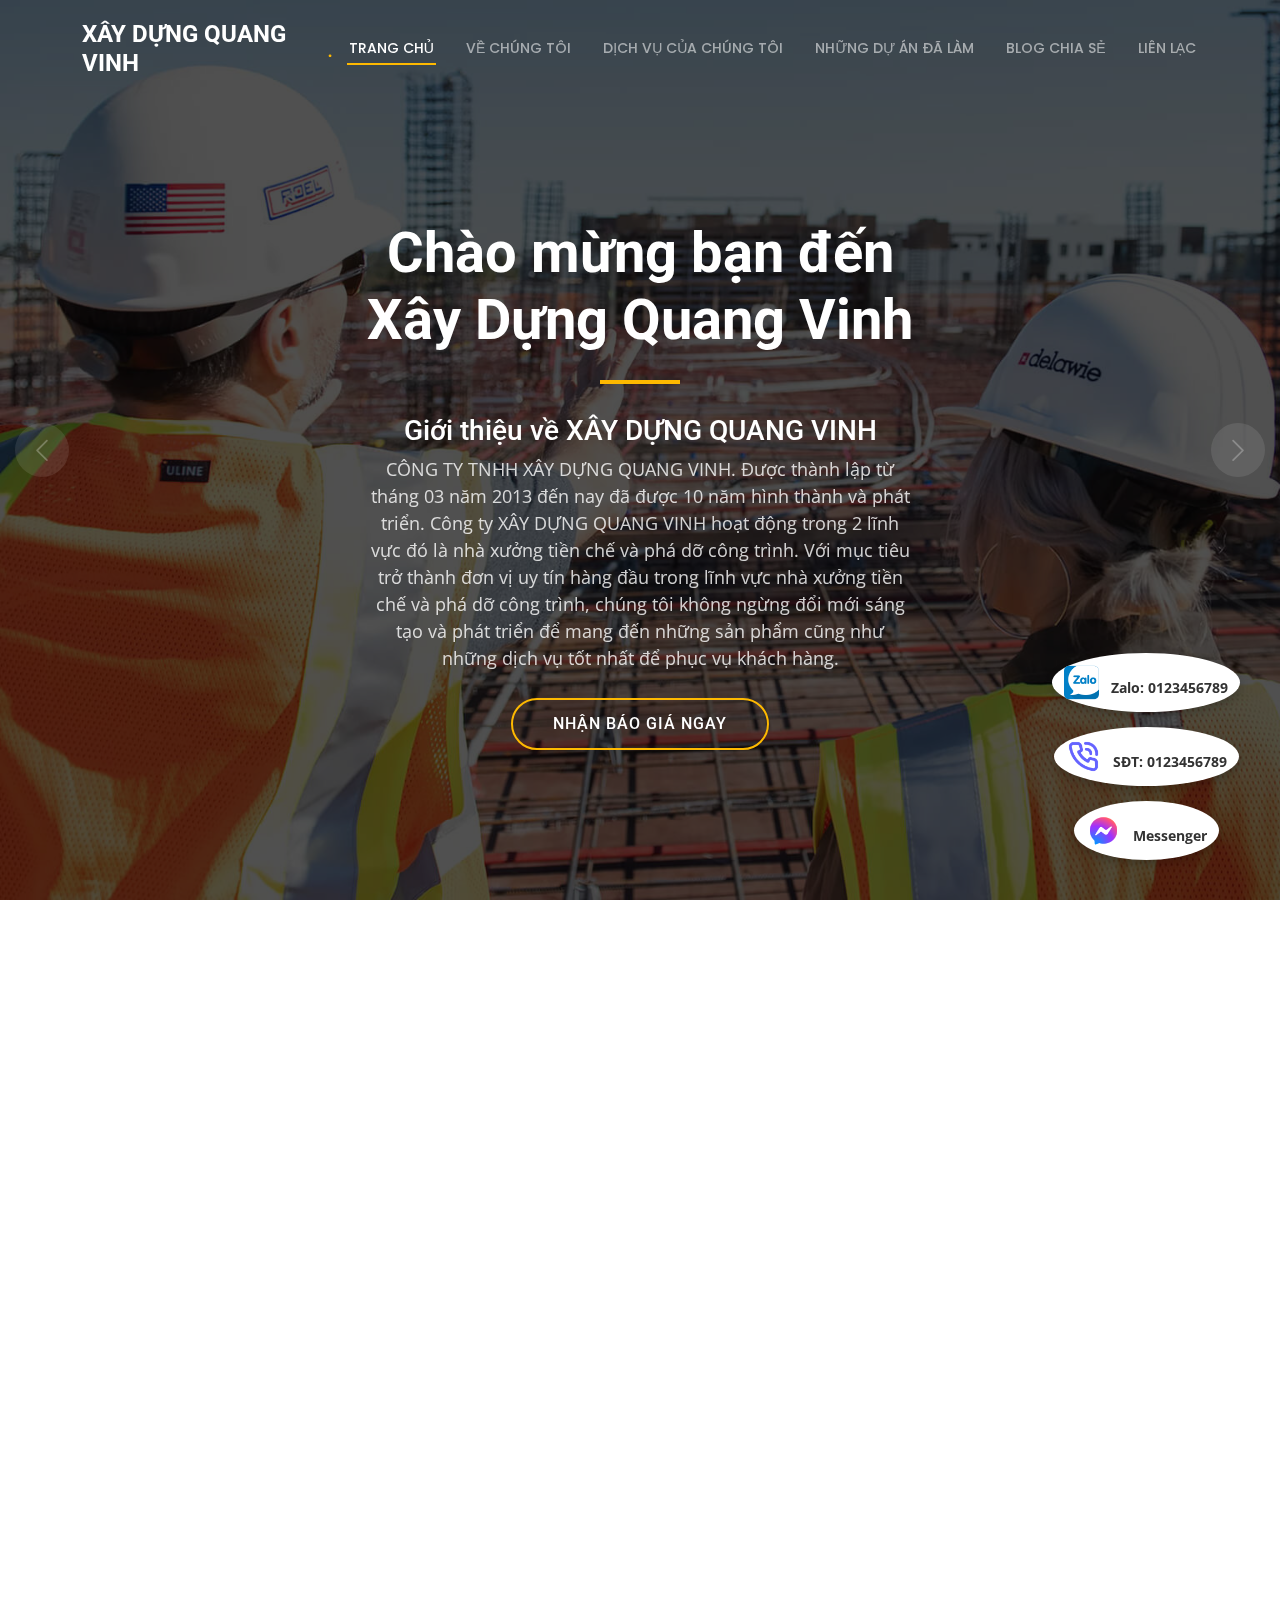
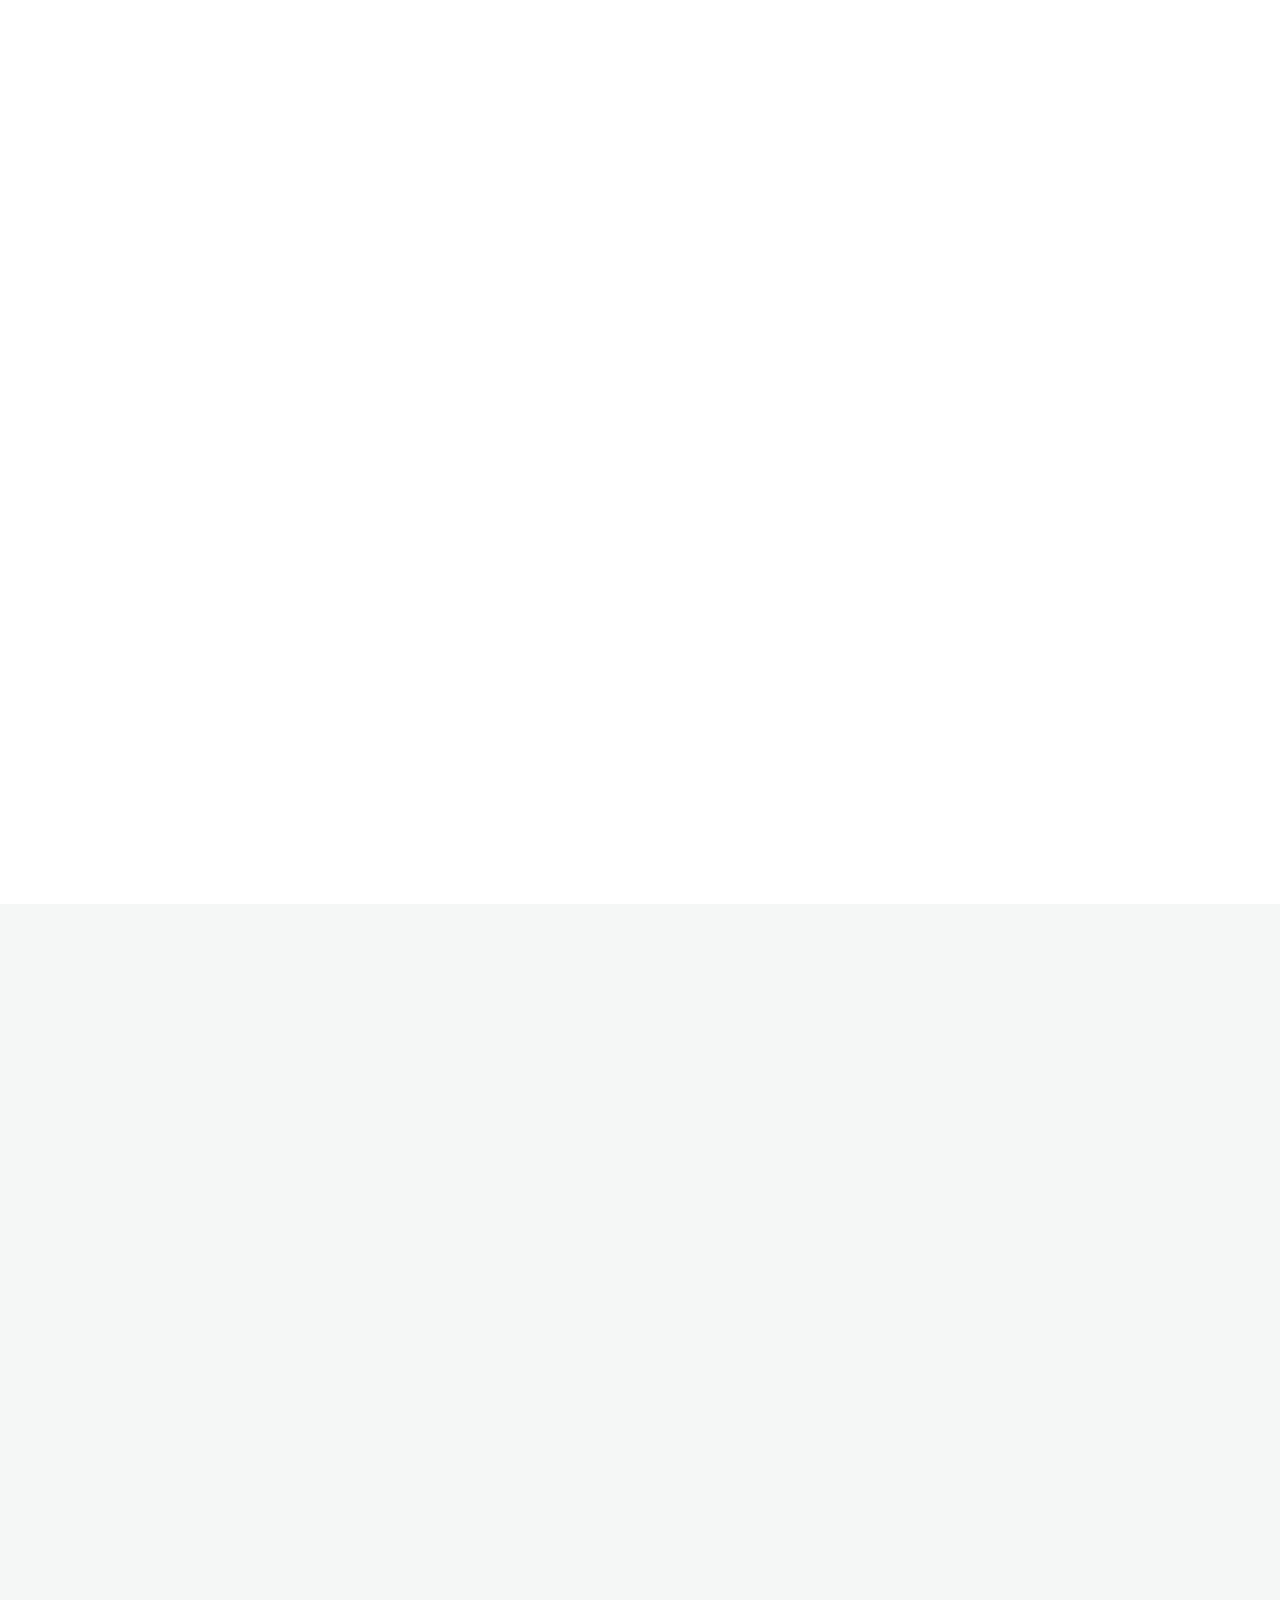
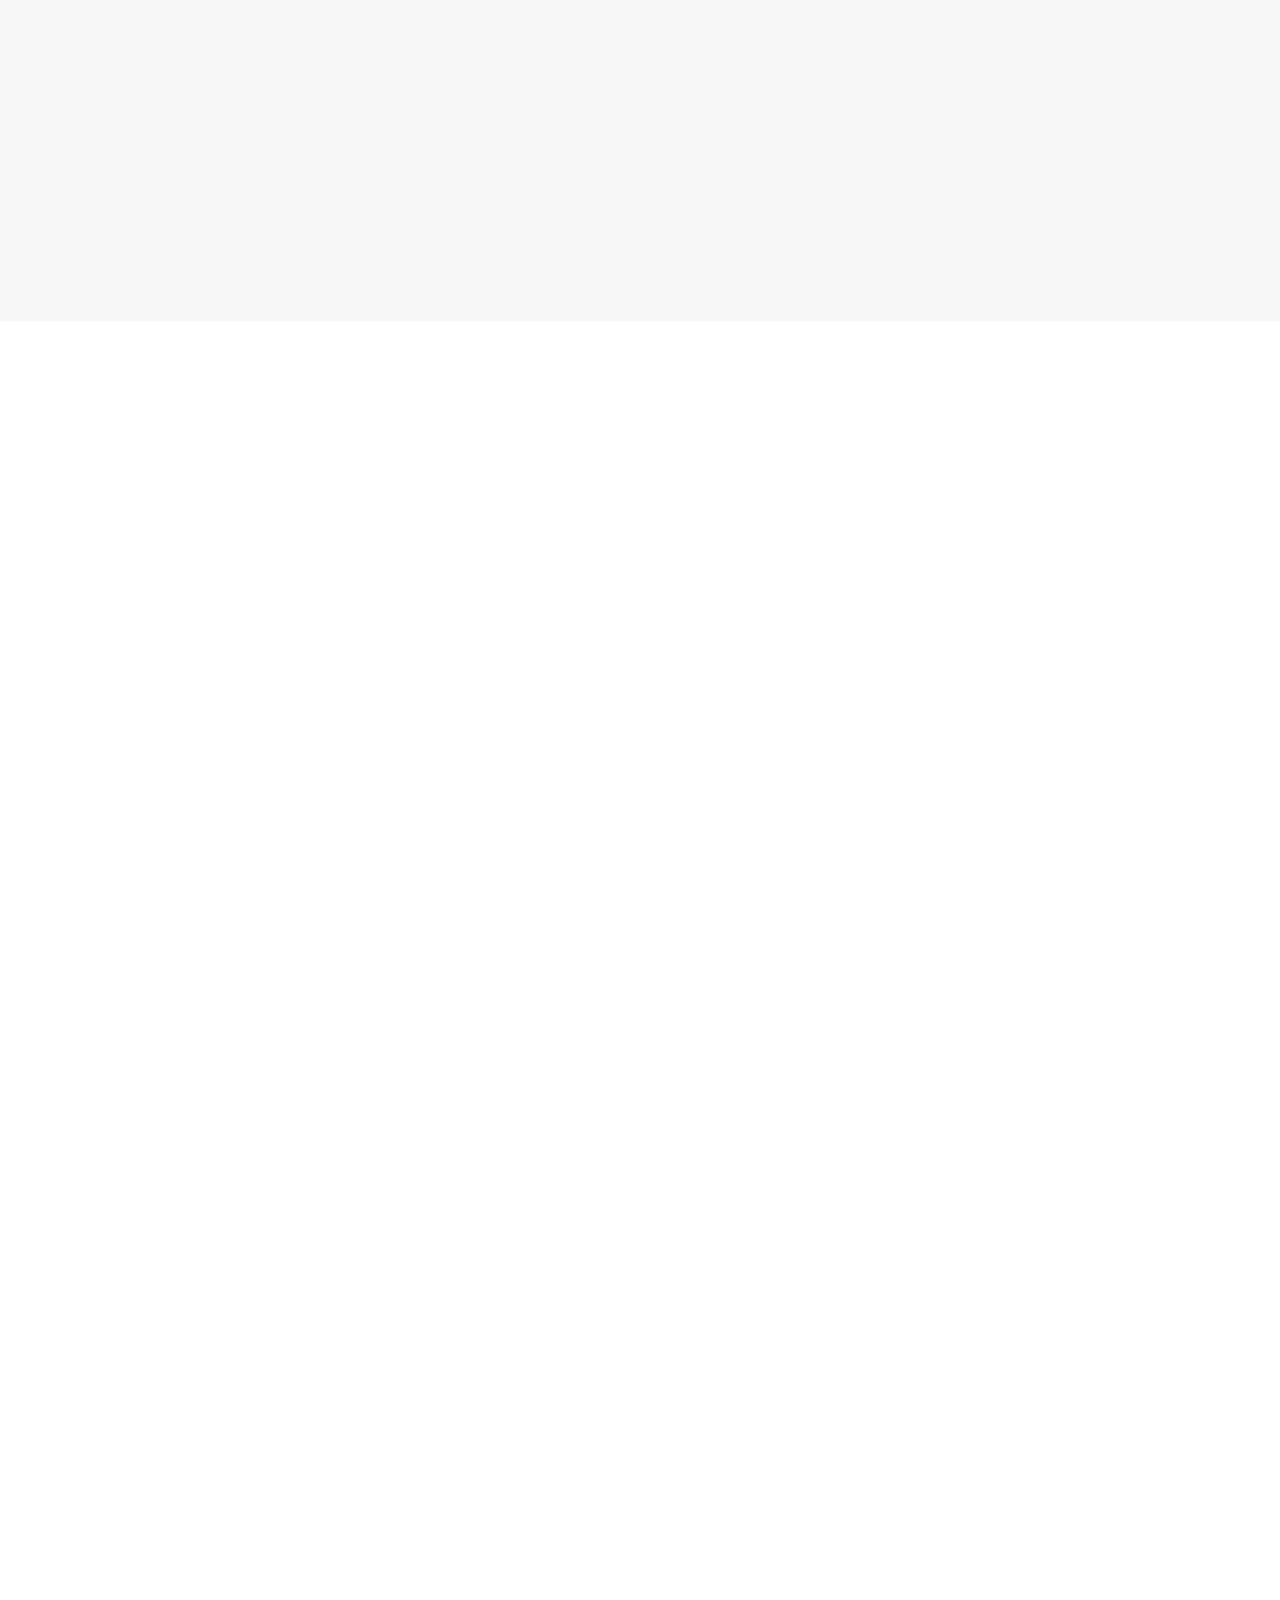
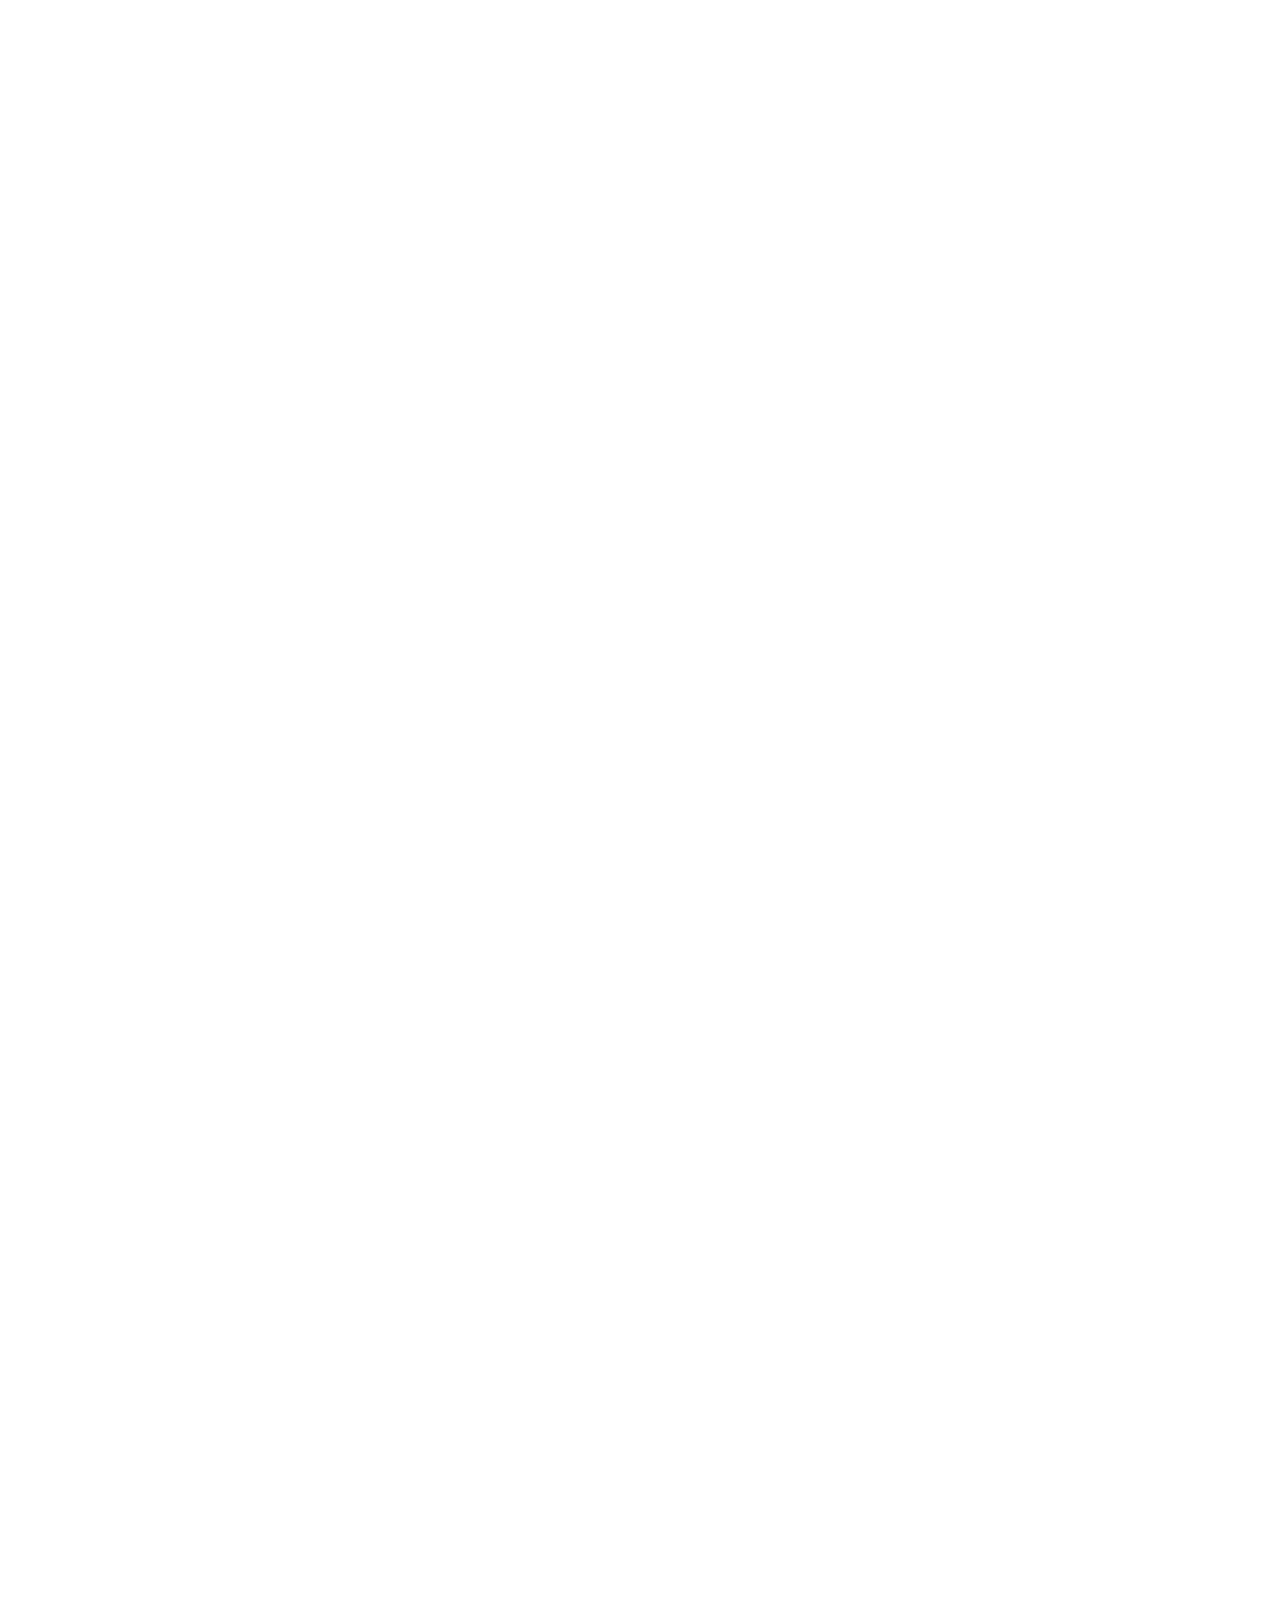
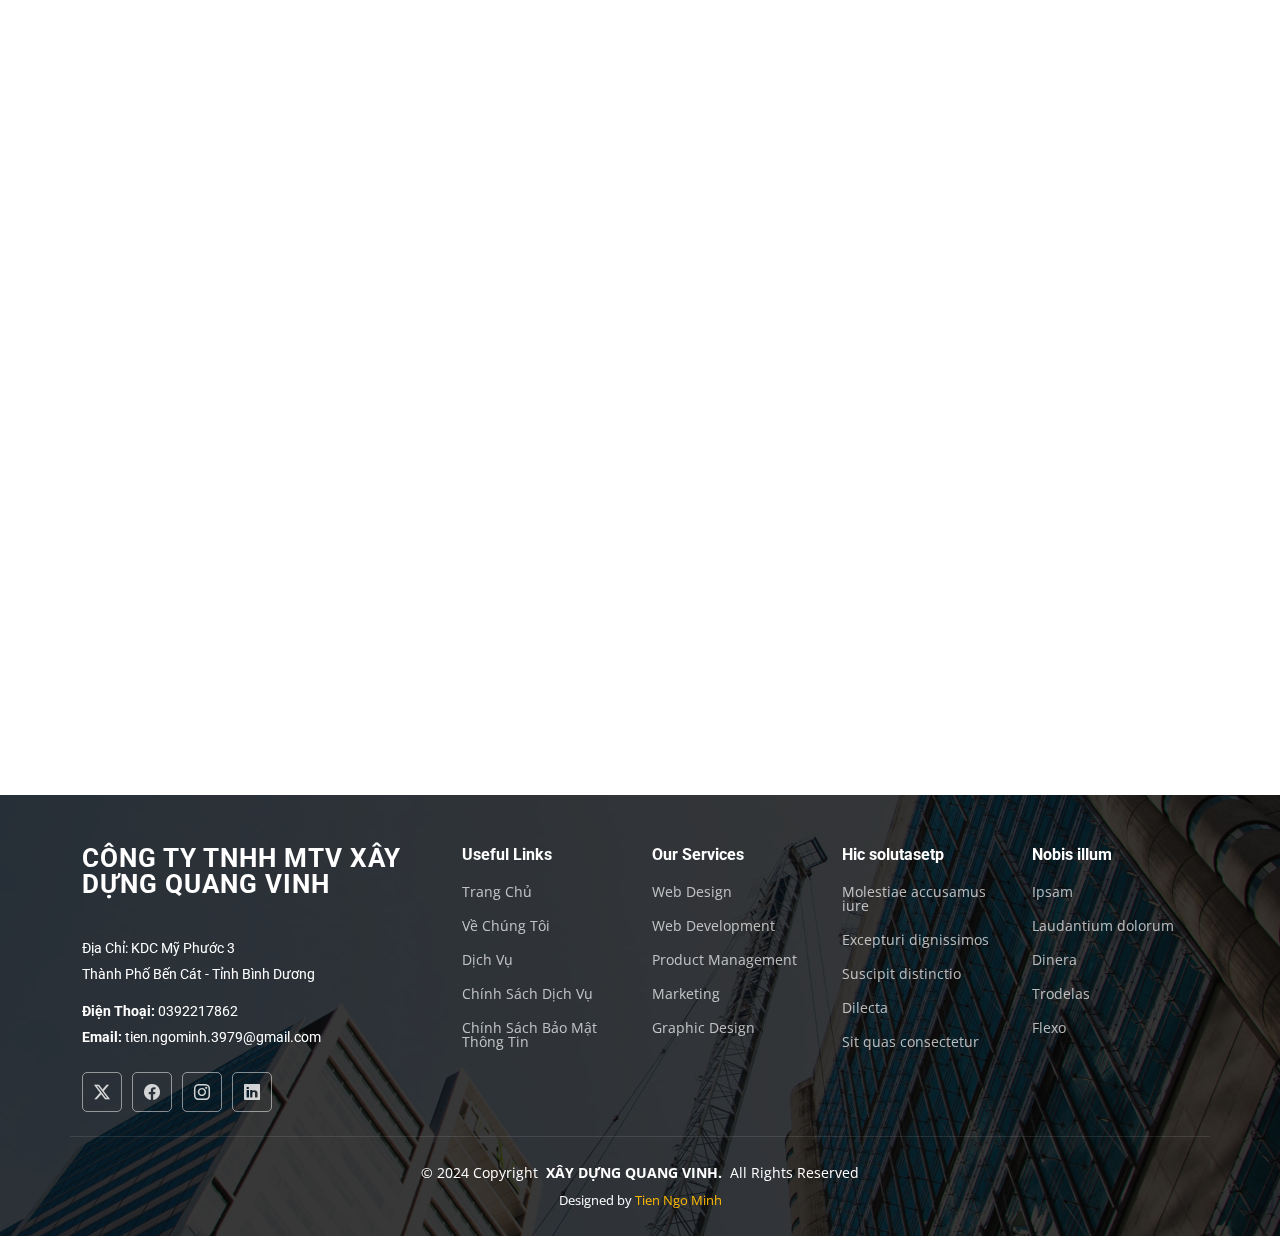
==== commit f1343f47: "update 02" ====
--- a/index.html
+++ b/index.html
@@ -13,6 +13,7 @@
   <link href="assets/img/apple-touch-icon.png" rel="apple-touch-icon">
 
   <!-- Fonts -->
+  <link href="https://cdnjs.cloudflare.com/ajax/libs/font-awesome/5.15.4/css/all.min.css" rel="stylesheet">
   <link href="https://fonts.googleapis.com" rel="preconnect">
   <link href="https://fonts.gstatic.com" rel="preconnect" crossorigin>
   <link
@@ -30,13 +31,6 @@
   <!-- Main CSS File -->
   <link href="assets/css/main.css" rel="stylesheet">
 
-  <!-- =======================================================
-  * Template Name: UpConstruction
-  * Template URL: https://bootstrapmade.com/upconstruction-bootstrap-construction-website-template/
-  * Updated: Aug 07 2024 with Bootstrap v5.3.3
-  * Author: BootstrapMade.com
-  * License: https://bootstrapmade.com/license/
-  ======================================================== -->
 </head>
 
 <body class="index-page">
@@ -87,7 +81,7 @@
           </body>
 
           </html>
-          <li><a href="contact.html">Contact</a></li>
+          <li><a href="contact.html">Liên Lạc</a></li>
         </ul>
         <i class="mobile-nav-toggle d-xl-none bi bi-list"></i>
       </nav>
@@ -150,6 +144,24 @@
       </div>
 
     </section><!-- /Hero Section -->
+
+    <section class="contact-section">
+      <div class="contact-icons">
+        <div class="contact-icon" id="zalo">
+          <img src="assets/img/icon-contact/7044033_zalo_icon.png" alt="Zalo">
+          <span class="contact-info">Zalo: 0123456789</span>
+        </div>
+        <div class="contact-icon" id="phone">
+          <img src="assets/img/icon-contact/8726191_phone_volume_icon.png" alt="Phone">
+          <span class="contact-info">SĐT: 0123456789</span>
+        </div>
+        <div class="contact-icon" id="messenger">
+          <img src="assets/img/icon-contact/7086697_messenger_facebook messenger_messenger logo_icon.png"
+            alt="Messenger">
+          <span class="contact-info">Messenger</span>
+        </div>
+      </div>
+    </section>
 
     <!-- Get Started Section -->
     <section id="get-started" class="get-started section">
@@ -315,7 +327,7 @@
 
       <!-- Section Title -->
       <div class="container section-title" data-aos="fade-up">
-        <h2>Services</h2>
+        <h2>Dịch Vụ</h2>
         <p>Necessitatibus eius consequatur ex aliquid fuga eum quidem sint consectetur velit</p>
       </div><!-- End Section Title -->
 
@@ -411,7 +423,7 @@
               src="assets/img/alt-services.jpg" alt=""></div>
 
           <div class="col-lg-5 d-flex flex-column justify-content-center" data-aos="fade-up" data-aos-delay="200">
-            <h3>Enim quis est voluptatibus aliquid consequatur fugiat</h3>
+            <h3>Chúng tôi cam kết</h3>
             <p>Esse voluptas cumque vel exercitationem. Reiciendis est hic accusamus. Non ipsam et sed minima temporibus
               laudantium. Soluta voluptate sed facere corporis dolores excepturi</p>
 
@@ -618,22 +630,22 @@
         <div class="isotope-layout" data-default-filter="*" data-layout="masonry" data-sort="original-order">
 
           <ul class="portfolio-filters isotope-filters" data-aos="fade-up" data-aos-delay="100">
-            <li data-filter="*" class="filter-active">All</li>
-            <li data-filter=".filter-remodeling">Remodeling</li>
-            <li data-filter=".filter-construction">Construction</li>
-            <li data-filter=".filter-repairs">Repairs</li>
-            <li data-filter=".filter-design">Design</li>
+            <li data-filter="*" class="filter-active">Tất cả</li>
+            <li data-filter=".filter-mainhat">Nhà Ở Mái Nhật</li>
+            <li data-filter=".filter-maithai">Nhà Ở Mái Thái</li>
+            <li data-filter=".filter-hiendai">Nhà Ở Hiện Đại</li>
+            <li data-filter=".filter-nhaxuong">Sửa Chữa Nhà Xưởng</li>
           </ul><!-- End Portfolio Filters -->
 
           <div class="row gy-4 isotope-container" data-aos="fade-up" data-aos-delay="200">
 
-            <div class="col-lg-4 col-md-6 portfolio-item isotope-item filter-remodeling">
+            <div class="col-lg-4 col-md-6 portfolio-item isotope-item filter-hiendai">
               <div class="portfolio-content h-100">
-                <img src="assets/img/projects/remodeling-1.jpg" class="img-fluid" alt="">
+                <img src="assets/img/projects/A NHAT/1.jpg" class="img-fluid" alt="">
                 <div class="portfolio-info">
-                  <h4>App 1</h4>
-                  <p>Lorem ipsum, dolor sit amet consectetur</p>
-                  <a href="assets/img/projects/remodeling-1.jpg" title="App 1" data-gallery="portfolio-gallery-app"
+                  <h4>Đã bàn giao nhà</h4>
+                  <p>Thiết kế nhà ở kiểu hiện đại cho anh Nhật</p>
+                  <a href="assets/img/projects/A NHAT/1.jpg" title="App 1" data-gallery="portfolio-gallery-app"
                     class="glightbox preview-link"><i class="bi bi-zoom-in"></i></a>
                   <a href="project-details.html" title="More Details" class="details-link"><i
                       class="bi bi-link-45deg"></i></a>
@@ -643,10 +655,10 @@
 
             <div class="col-lg-4 col-md-6 portfolio-item isotope-item filter-construction">
               <div class="portfolio-content h-100">
-                <img src="assets/img/projects/construction-1.jpg" class="img-fluid" alt="">
+                <img src="assets/img/projects/A SANG/1.jpg" class="img-fluid" alt="">
                 <div class="portfolio-info">
-                  <h4>Product 1</h4>
-                  <p>Lorem ipsum, dolor sit amet consectetur</p>
+                  <h4>Đã bàn giao nhà</h4>
+                  <p>Thiết kế nhà ở kiểu hiện đại cho anh Nhật</p>
                   <a href="assets/img/projects/construction-1.jpg" title="Product 1"
                     data-gallery="portfolio-gallery-product" class="glightbox preview-link"><i
                       class="bi bi-zoom-in"></i></a>
@@ -658,7 +670,7 @@
 
             <div class="col-lg-4 col-md-6 portfolio-item isotope-item filter-repairs">
               <div class="portfolio-content h-100">
-                <img src="assets/img/projects/repairs-1.jpg" class="img-fluid" alt="">
+                <img src="assets/img/projects/ATONY/2.jpg" class="img-fluid" alt="">
                 <div class="portfolio-info">
                   <h4>Branding 1</h4>
                   <p>Lorem ipsum, dolor sit amet consectetur</p>
@@ -673,7 +685,7 @@
 
             <div class="col-lg-4 col-md-6 portfolio-item isotope-item filter-design">
               <div class="portfolio-content h-100">
-                <img src="assets/img/projects/design-1.jpg" class="img-fluid" alt="">
+                <img src="assets/img/projects/CHI LE/1.jpg" class="img-fluid" alt="">
                 <div class="portfolio-info">
                   <h4>Books 1</h4>
                   <p>Lorem ipsum, dolor sit amet consectetur</p>
@@ -687,7 +699,7 @@
 
             <div class="col-lg-4 col-md-6 portfolio-item isotope-item filter-remodeling">
               <div class="portfolio-content h-100">
-                <img src="assets/img/projects/remodeling-2.jpg" class="img-fluid" alt="">
+                <img src="assets/img/projects/LAI HUNG/1.jpg" class="img-fluid" alt="">
                 <div class="portfolio-info">
                   <h4>App 2</h4>
                   <p>Lorem ipsum, dolor sit amet consectetur</p>
@@ -701,7 +713,7 @@
 
             <div class="col-lg-4 col-md-6 portfolio-item isotope-item filter-construction">
               <div class="portfolio-content h-100">
-                <img src="assets/img/projects/construction-2.jpg" class="img-fluid" alt="">
+                <img src="assets/img/projects/NHA MAI NHAT/1.jpg" class="img-fluid" alt="">
                 <div class="portfolio-info">
                   <h4>Product 2</h4>
                   <p>Lorem ipsum, dolor sit amet consectetur</p>
@@ -716,7 +728,7 @@
 
             <div class="col-lg-4 col-md-6 portfolio-item isotope-item filter-repairs">
               <div class="portfolio-content h-100">
-                <img src="assets/img/projects/repairs-2.jpg" class="img-fluid" alt="">
+                <img src="assets/img/projects/UYEN/1.jpg" class="img-fluid" alt="">
                 <div class="portfolio-info">
                   <h4>Branding 2</h4>
                   <p>Lorem ipsum, dolor sit amet consectetur</p>
@@ -815,7 +827,8 @@
       <!-- Section Title -->
       <div class="container section-title" data-aos="fade-up">
         <h2>ĐÁNH GIÁ</h2>
-        <p>Các đánh giá tích cực về độ uy tín , đáng tin cậy cũng như về giá cả của khách hàng đối với công ty TNHH Xây Dựng Quang Vinh</p>
+        <p>Các đánh giá tích cực về độ uy tín , đáng tin cậy cũng như về giá cả của khách hàng đối
+          với công ty TNHH Xây Dựng Quang Vinh</p>
       </div><!-- End Section Title -->
 
       <div class="container" data-aos="fade-up" data-aos-delay="100">
@@ -964,7 +977,8 @@
       <!-- Section Title -->
       <div class="container section-title" data-aos="fade-up">
         <h2>CÁC BÀI VIẾT</h2>
-        <p>Các bài viết chia sẻ kinh nghiệm xây dựng, thi công nhà ở , nhà xưởng . Kinh nghiệm tìm chủ đầu tư uy tín ,...</p>
+        <p>Các bài viết chia sẻ kinh nghiệm xây dựng, thi công nhà ở , nhà xưởng . Kinh nghiệm tìm chủ đầu
+          tư uy tín ,...</p>
       </div><!-- End Section Title -->
 
       <div class="container">
@@ -1081,13 +1095,13 @@
       <div class="row gy-4">
         <div class="col-lg-4 col-md-6 footer-about">
           <a href="index.html" class="logo d-flex align-items-center">
-            <span class="sitename">UpConstruction</span>
+            <span class="sitename">CÔNG TY TNHH MTV XÂY DỰNG QUANG VINH</span>
           </a>
           <div class="footer-contact pt-3">
-            <p>A108 Adam Street</p>
-            <p>New York, NY 535022</p>
-            <p class="mt-3"><strong>Phone:</strong> <span>+1 5589 55488 55</span></p>
-            <p><strong>Email:</strong> <span>info@example.com</span></p>
+            <p>Địa Chỉ: KDC Mỹ Phước 3</p>
+            <p>Thành Phố Bến Cát - Tỉnh Bình Dương</p>
+            <p class="mt-3"><strong>Điện Thoại:</strong> <span>0392217862</span></p>
+            <p><strong>Email:</strong> <span>tien.ngominh.3979@gmail.com</span></p>
           </div>
           <div class="social-links d-flex mt-4">
             <a href=""><i class="bi bi-twitter-x"></i></a>
@@ -1100,11 +1114,11 @@
         <div class="col-lg-2 col-md-3 footer-links">
           <h4>Useful Links</h4>
           <ul>
-            <li><a href="#">Home</a></li>
-            <li><a href="#">About us</a></li>
-            <li><a href="#">Services</a></li>
-            <li><a href="#">Terms of service</a></li>
-            <li><a href="#">Privacy policy</a></li>
+            <li><a href="#">Trang Chủ</a></li>
+            <li><a href="#">Về Chúng Tôi</a></li>
+            <li><a href="#">Dịch Vụ</a></li>
+            <li><a href="#">Chính Sách Dịch Vụ</a></li>
+            <li><a href="#">Chính Sách Bảo Mật Thông Tin</a></li>
           </ul>
         </div>
 
--- a/assets/css/main.css
+++ b/assets/css/main.css
@@ -2865,4 +2865,70 @@
   padding-left: 5px;
   color: color-mix(in srgb, var(--default-color), transparent 60%);
   font-size: 14px;
-}+}
+
+/* Kiểu chung cho contact-section */
+.contact-section {
+  position: fixed;
+  bottom: 30px; /* Khoảng cách từ đáy trang */
+  right: 30px; /* Khoảng cách từ cạnh phải trang */
+  z-index: 1000; /* Đảm bảo phần này luôn hiển thị phía trên các phần khác */
+  background-color: transparent; /* Nền trong suốt */
+  padding: 10px; /* Khoảng cách giữa các biểu tượng và viền của section */
+  border-radius: 15px; /* Bo góc phần section */
+  box-shadow: none; /* Không có bóng đổ cho phần section */
+  display: flex;
+  flex-direction: column;
+  align-items: center; /* Canh giữa các icon */
+  gap: 15px; /* Khoảng cách giữa các icon */
+  transition: all 0.3s ease; /* Thêm hiệu ứng chuyển động khi thay đổi trạng thái */
+}
+
+/* Kiểu cho các biểu tượng liên lạc */
+.contact-icons {
+  display: flex;
+  flex-direction: column; /* Xếp các icon theo chiều dọc */
+  gap: 15px; /* Khoảng cách giữa các icon */
+  align-items: center; /* Canh giữa các icon */
+}
+
+/* Kiểu cho mỗi icon liên lạc */
+.contact-icon {
+  background-color: #fff; /* Nền trắng cho mỗi icon */
+  padding: 12px;
+  border-radius: 50%; /* Bo tròn các icon */
+  box-shadow: 0 4px 10px rgba(0, 0, 0, 0.2); /* Đổ bóng nhẹ cho mỗi icon */
+  display: flex;
+  align-items: center;
+  justify-content: center;
+  gap: 12px; /* Khoảng cách giữa hình ảnh và text */
+  transition: transform 0.3s, box-shadow 0.3s, background-color 0.3s; /* Thêm hiệu ứng khi hover */
+}
+
+/* Hiệu ứng hover khi di chuột vào icon */
+.contact-icon:hover {
+  transform: translateY(-5px); /* Di chuyển lên một chút khi hover */
+  box-shadow: 0 6px 18px rgba(0, 0, 0, 0.3); /* Tăng độ đổ bóng */
+  background-color: #f1f1f1; /* Thay đổi màu nền khi hover */
+}
+
+/* Kiểu cho hình ảnh biểu tượng */
+.contact-icon img {
+  width: 35px; /* Kích thước của biểu tượng */
+  height: 35px;
+}
+
+/* Kiểu cho thông tin liên lạc */
+.contact-info {
+  font-size: 14px;
+  color: #333;
+  font-weight: bold; /* Làm chữ đậm để dễ đọc hơn */
+  text-align: center;
+  margin-top: 10px; /* Khoảng cách từ các biểu tượng tới thông tin liên lạc */
+}
+
+/* Tạo hiệu ứng cho contact-section khi di chuyển lên */
+.contact-section.active {
+  transform: translateY(-10px); /* Di chuyển lên một chút khi có class "active" */
+  opacity: 0.9; /* Giảm độ mờ khi có class "active" */
+}
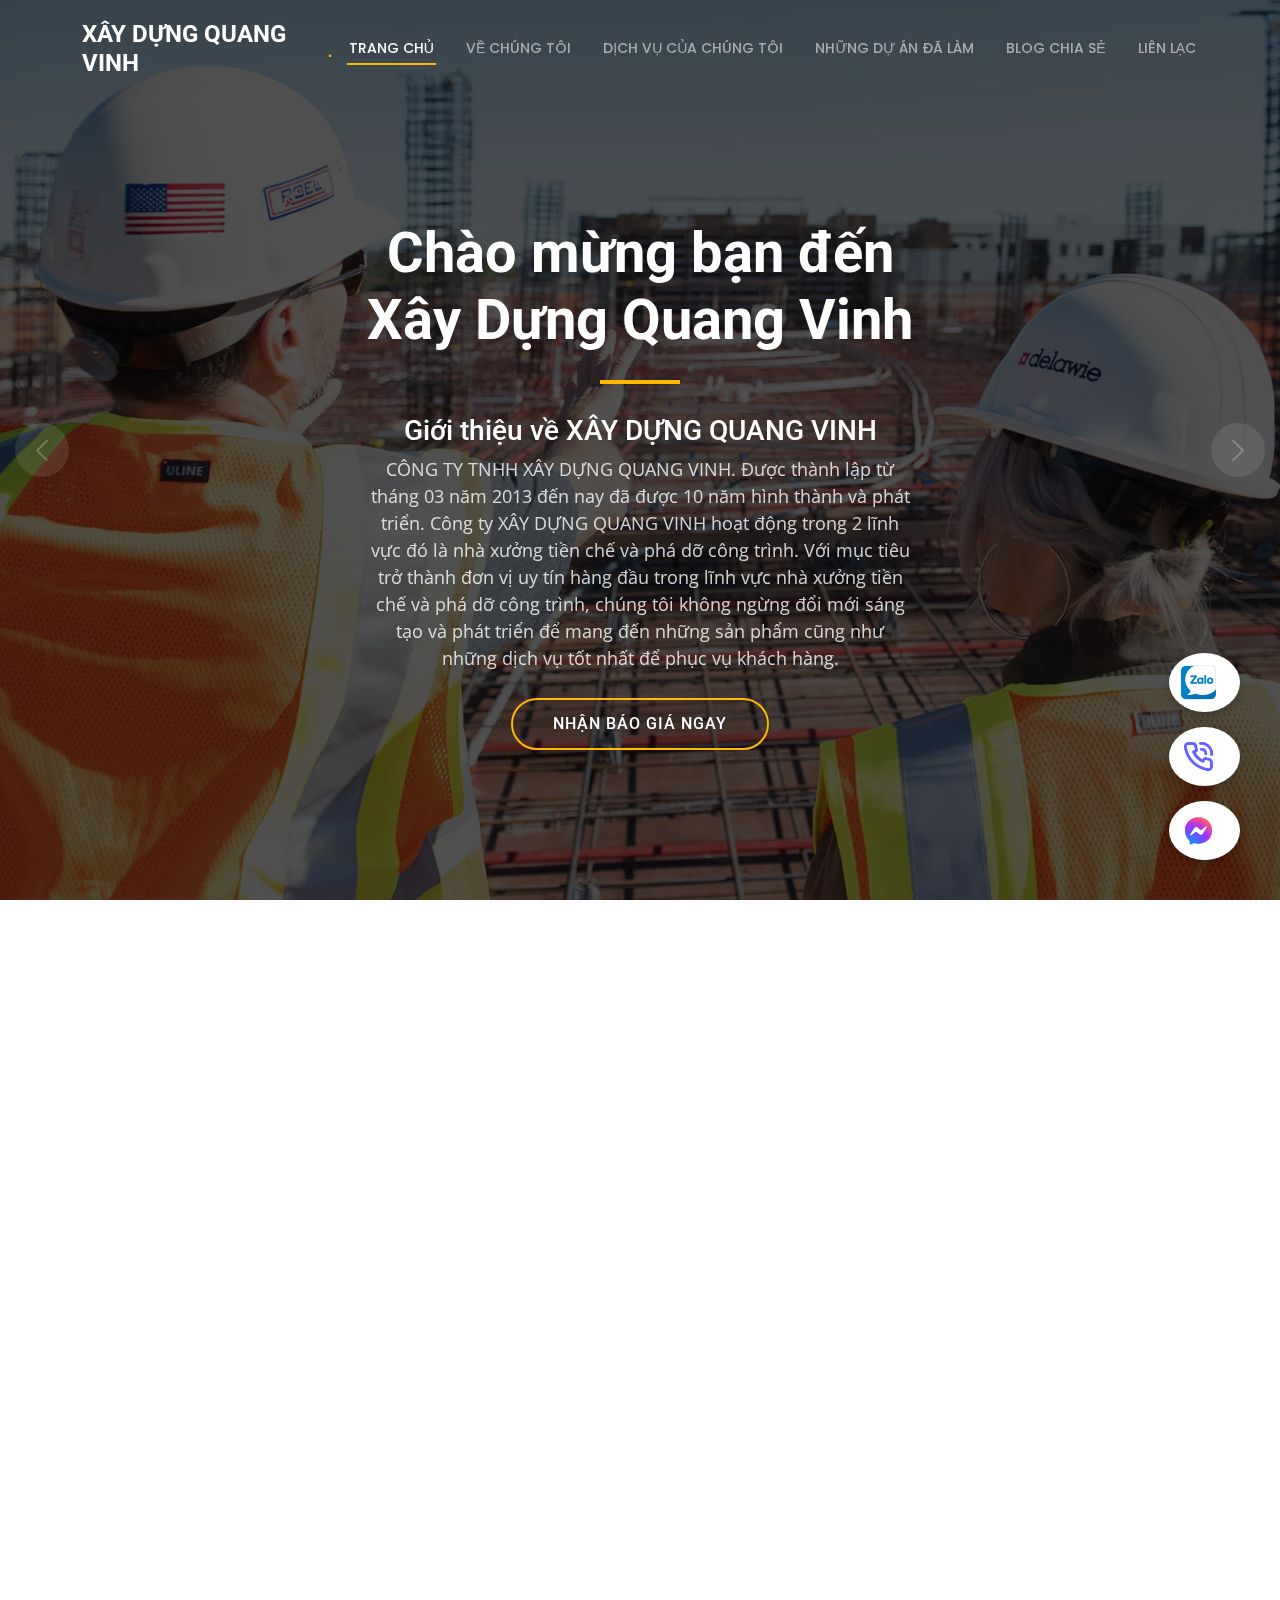
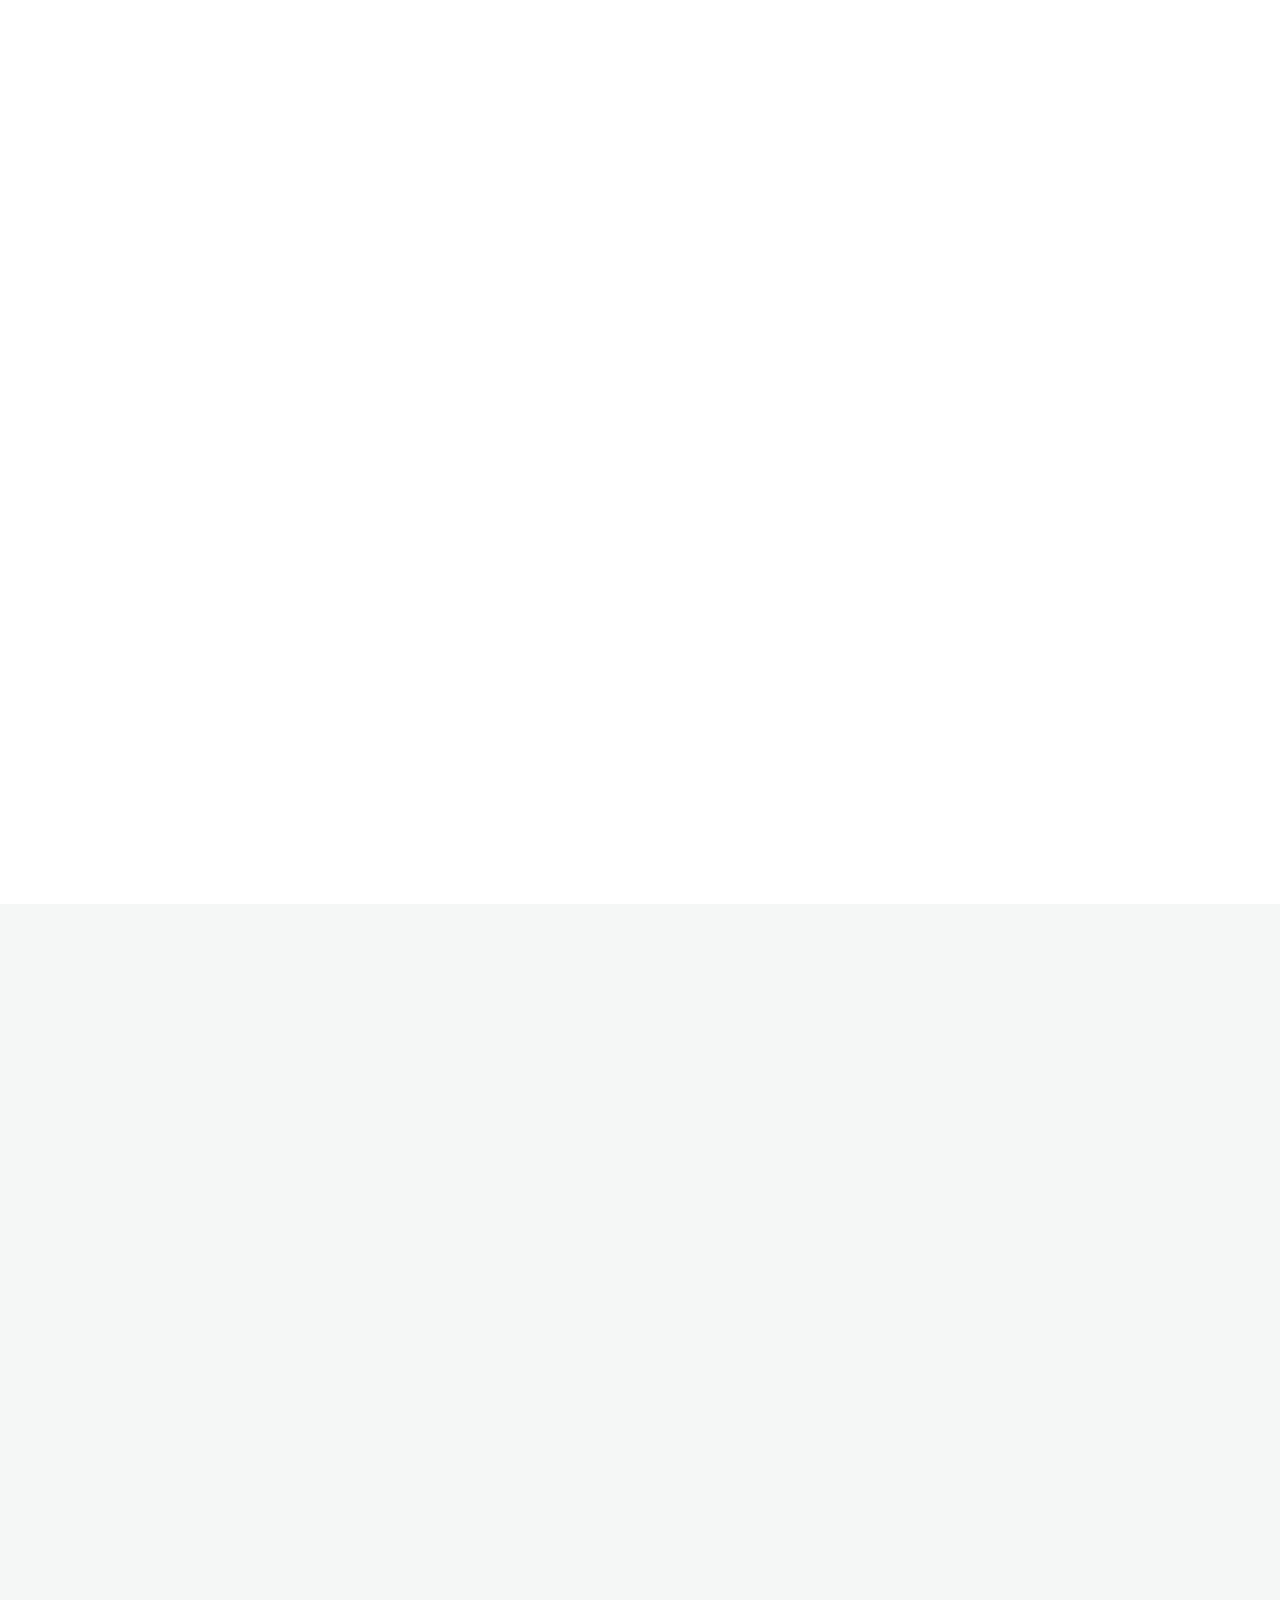
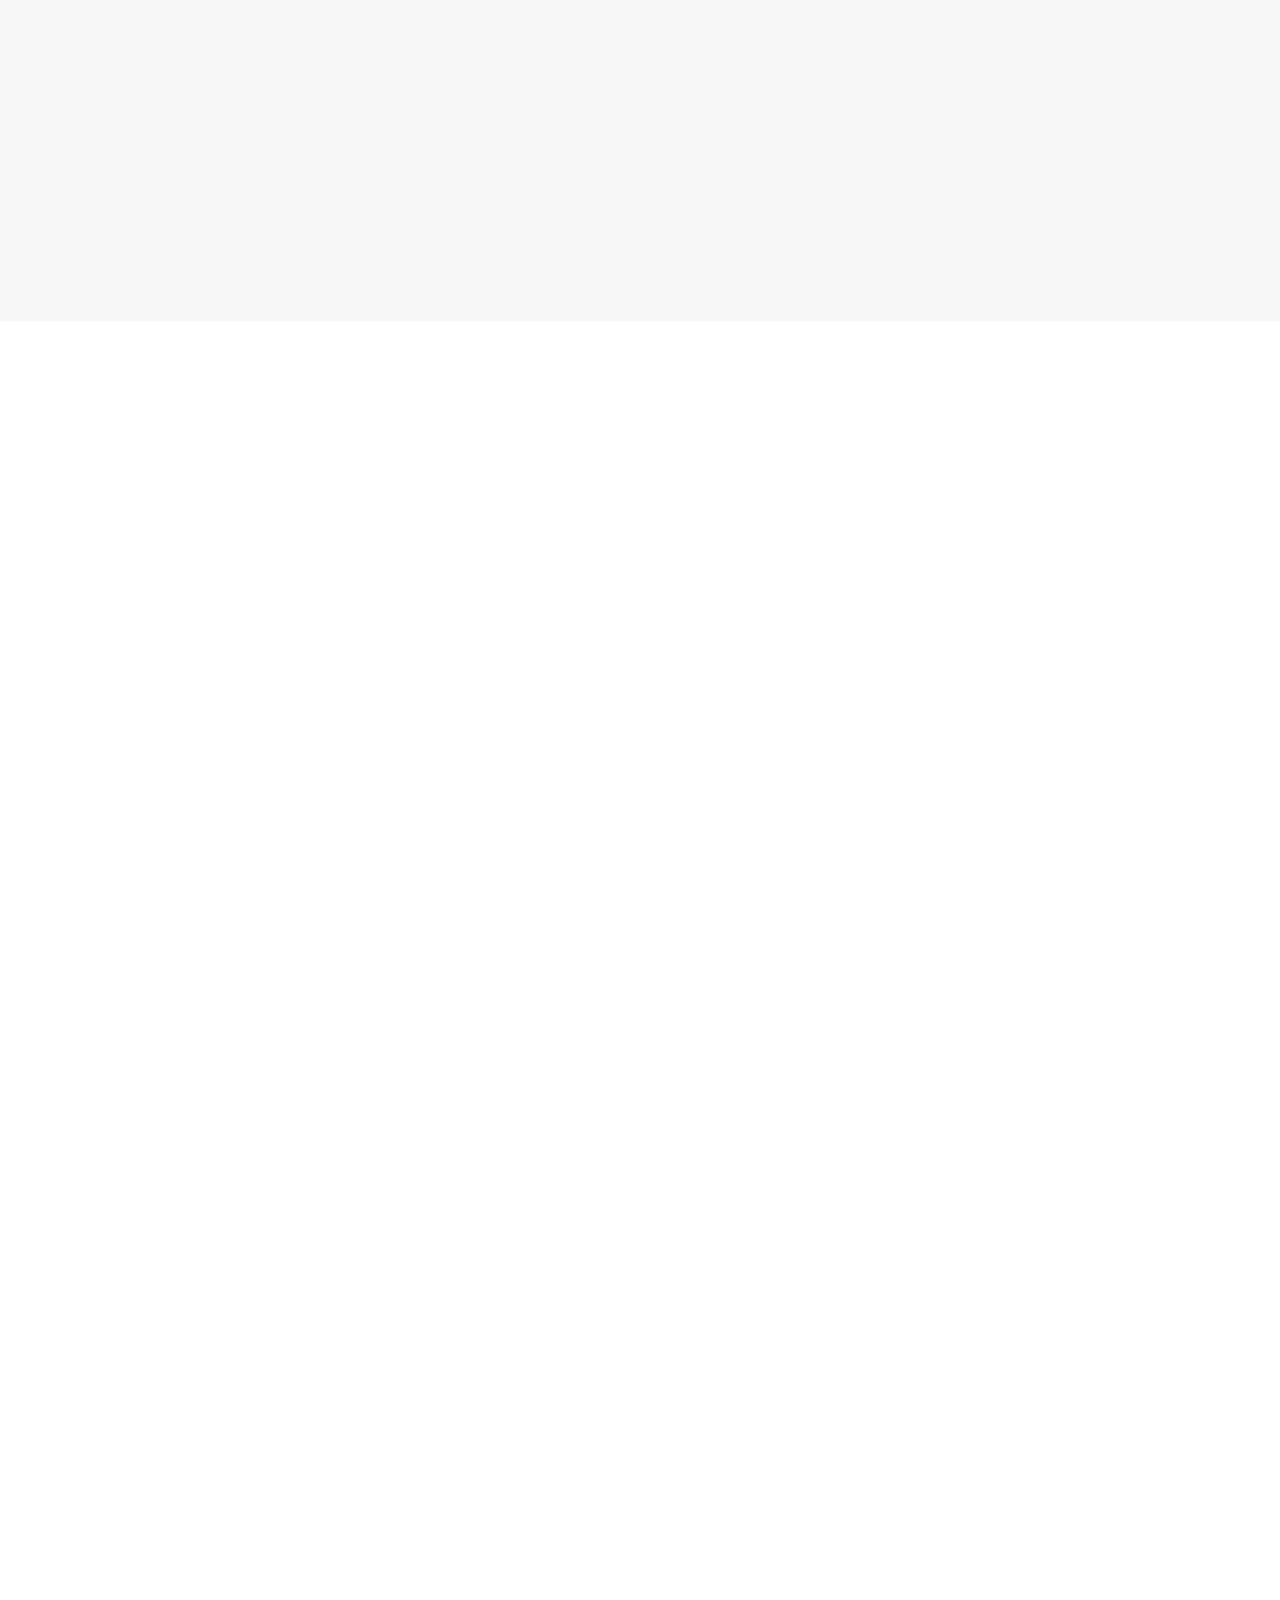
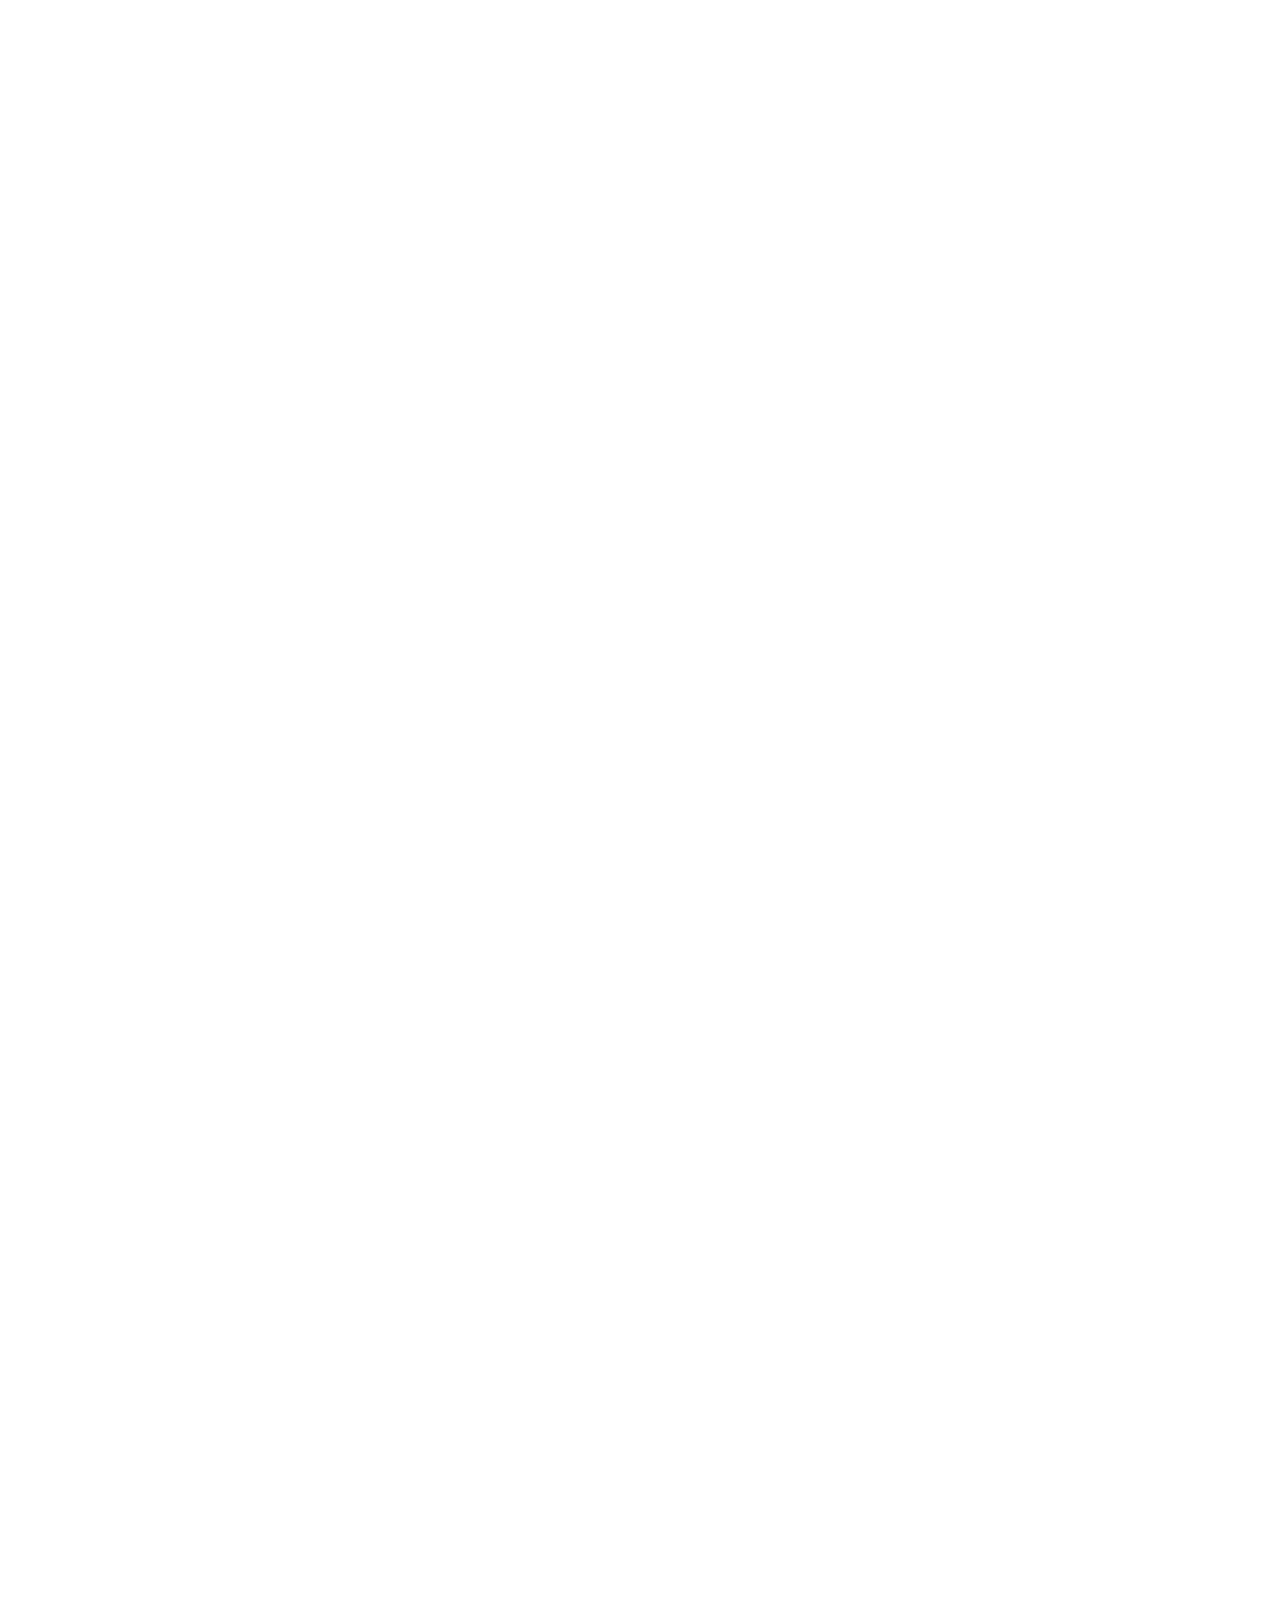
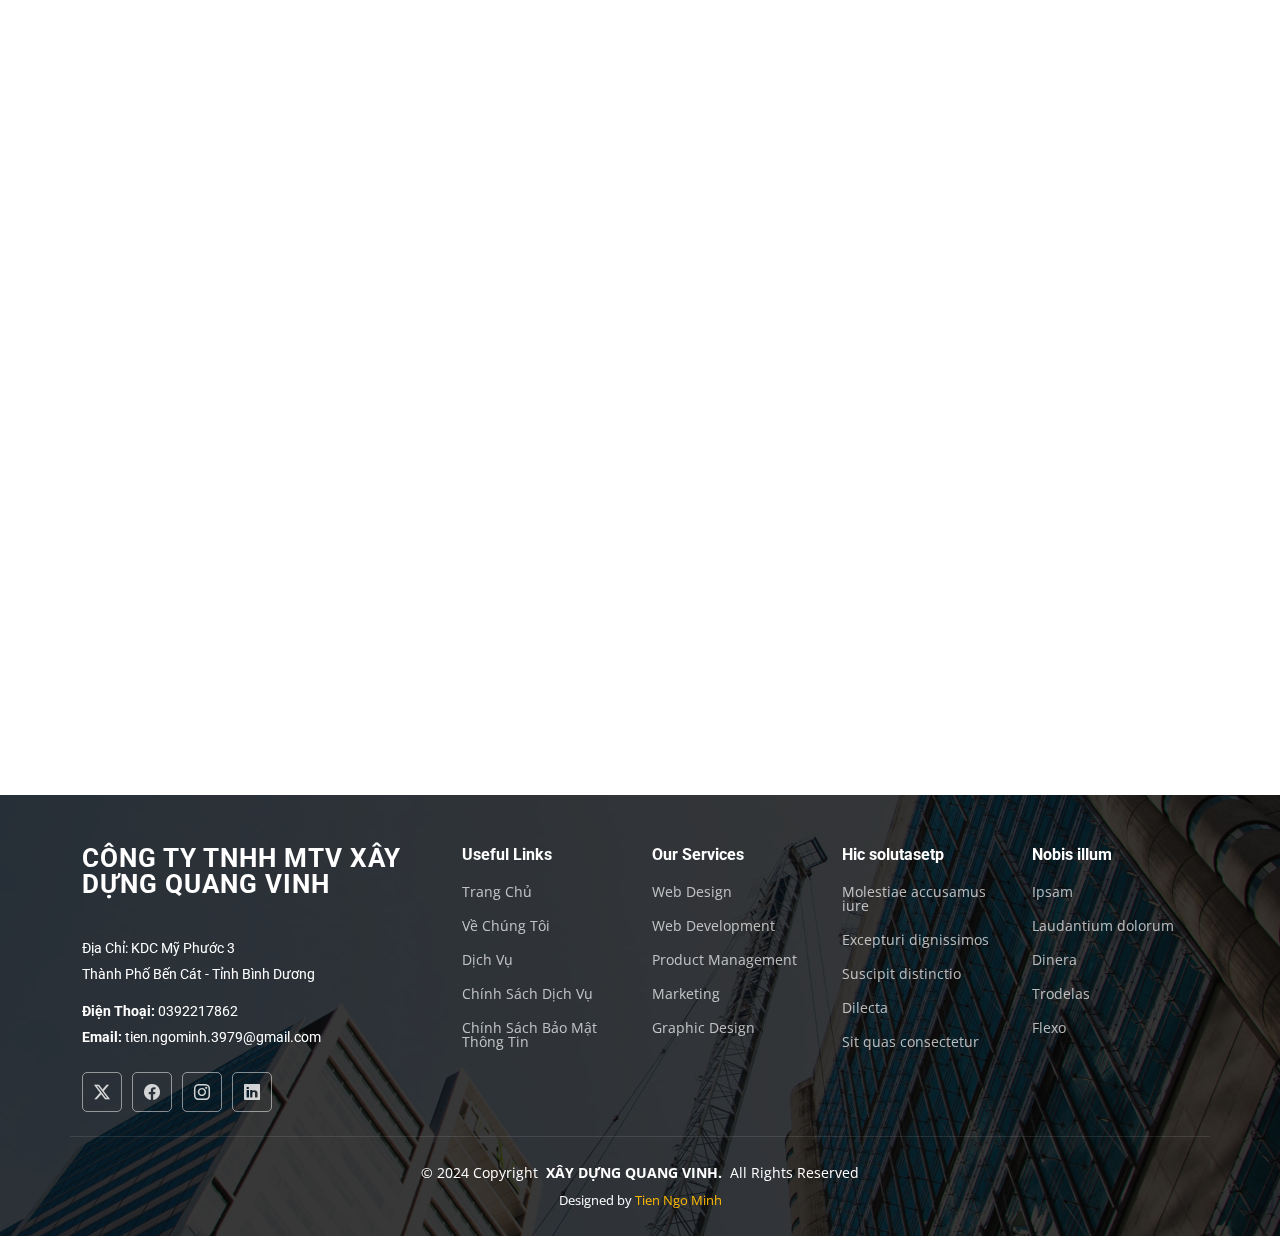
==== commit 40496a94: "Update send quote to email" ====
--- a/index.html
+++ b/index.html
@@ -30,6 +30,9 @@
 
   <!-- Main CSS File -->
   <link href="assets/css/main.css" rel="stylesheet">
+
+  <script type="text/javascript" src="https://cdn.emailjs.com/dist/email.min.js"></script>
+
 
 </head>
 
@@ -149,16 +152,16 @@
       <div class="contact-icons">
         <div class="contact-icon" id="zalo">
           <img src="assets/img/icon-contact/7044033_zalo_icon.png" alt="Zalo">
-          <span class="contact-info">Zalo: 0123456789</span>
+          <span class="contact-info"></span>
         </div>
         <div class="contact-icon" id="phone">
           <img src="assets/img/icon-contact/8726191_phone_volume_icon.png" alt="Phone">
-          <span class="contact-info">SĐT: 0123456789</span>
+          <span class="contact-info"></span>
         </div>
         <div class="contact-icon" id="messenger">
           <img src="assets/img/icon-contact/7086697_messenger_facebook messenger_messenger logo_icon.png"
             alt="Messenger">
-          <span class="contact-info">Messenger</span>
+          <span class="contact-info"></span>
         </div>
       </div>
     </section>
@@ -189,41 +192,49 @@
 
           <!-- Quote Form Section -->
           <div class="col-lg-5" data-aos="zoom-out" data-aos-delay="200">
-            <form action="forms/quote.php" method="post" class="php-email-form">
+            <form id="quote-form" class="php-email-form">
               <h3><i class="fas fa-envelope"></i> ĐĂNG KÝ BÁO GIÁ</h3>
               <p>Nhập thông tin vào mẫu đơn để chúng tôi có thể tư vấn cho bạn sớm nhất.</p>
               <div class="row gy-3">
-
                 <div class="col-12">
-                  <input type="text" name="name" class="form-control" placeholder="Họ và tên" required="">
-                </div>
-
-                <div class="col-12 ">
-                  <input type="email" class="form-control" name="email" placeholder="Email" required="">
-                </div>
-
+                  <input type="text" name="name" class="form-control" placeholder="Họ và tên" required>
+                </div>
                 <div class="col-12">
-                  <input type="text" class="form-control" name="phone" placeholder="Số điện thoại" required="phone">
+                  <input type="email" class="form-control" name="email" placeholder="Email" required>
                 </div>
                 <div class="col-12">
-                  <input type="text" class="form-control" name="address" placeholder="Địa chỉ" required="">
-                </div>
-
+                  <input type="text" class="form-control" name="phone" placeholder="Số điện thoại" required>
+                </div>
                 <div class="col-12">
-                  <textarea class="form-control" name="message" rows="6" placeholder="Tin nhắn" required=""></textarea>
-                </div>
-
+                  <input type="text" class="form-control" name="address" placeholder="Địa chỉ" required>
+                </div>
+                <div class="col-12">
+                  <textarea class="form-control" name="message" rows="6" placeholder="Tin nhắn" required></textarea>
+                </div>
                 <div class="col-12 text-center">
                   <div class="loading">Loading</div>
-                  <div class="error-message"></div>
-                  <div class="sent-message">Your quote request has been sent successfully. Thank you!</div>
-
                   <button type="submit"><i class="fas fa-paper-plane"></i> GỬI NGAY</button>
                 </div>
-
               </div>
             </form>
-          </div><!-- End Quote Form -->
+          </div>
+
+          <script type="text/javascript">
+            (function () {
+              emailjs.init('AbFjZ__eNeooZGyIm');
+            })();
+
+            document.getElementById('quote-form').addEventListener('submit', function (event) {
+              event.preventDefault();
+              emailjs.sendForm('service_3xj2jyt', 'template_32t9m5l', this)
+                .then(function () {
+                  alert('Yêu cầu báo giá đã được gửi thành công!');
+                }, function (error) {
+                  alert('Đã xảy ra lỗi, vui lòng thử lại.');
+                });
+            });
+          </script>
+          <!-- End Quote Form -->
 
         </div>
 
@@ -1193,6 +1204,13 @@
   <!-- Main JS File -->
   <script src="assets/js/main.js"></script>
 
+  <script src="https://cdn.emailjs.com/dist/email.min.js"></script>
+  <script>
+    (function () {
+      emailjs.init("AbFjZ__eNeooZGyIm");
+    })();
+  </script>
+
 </body>
 
 </html>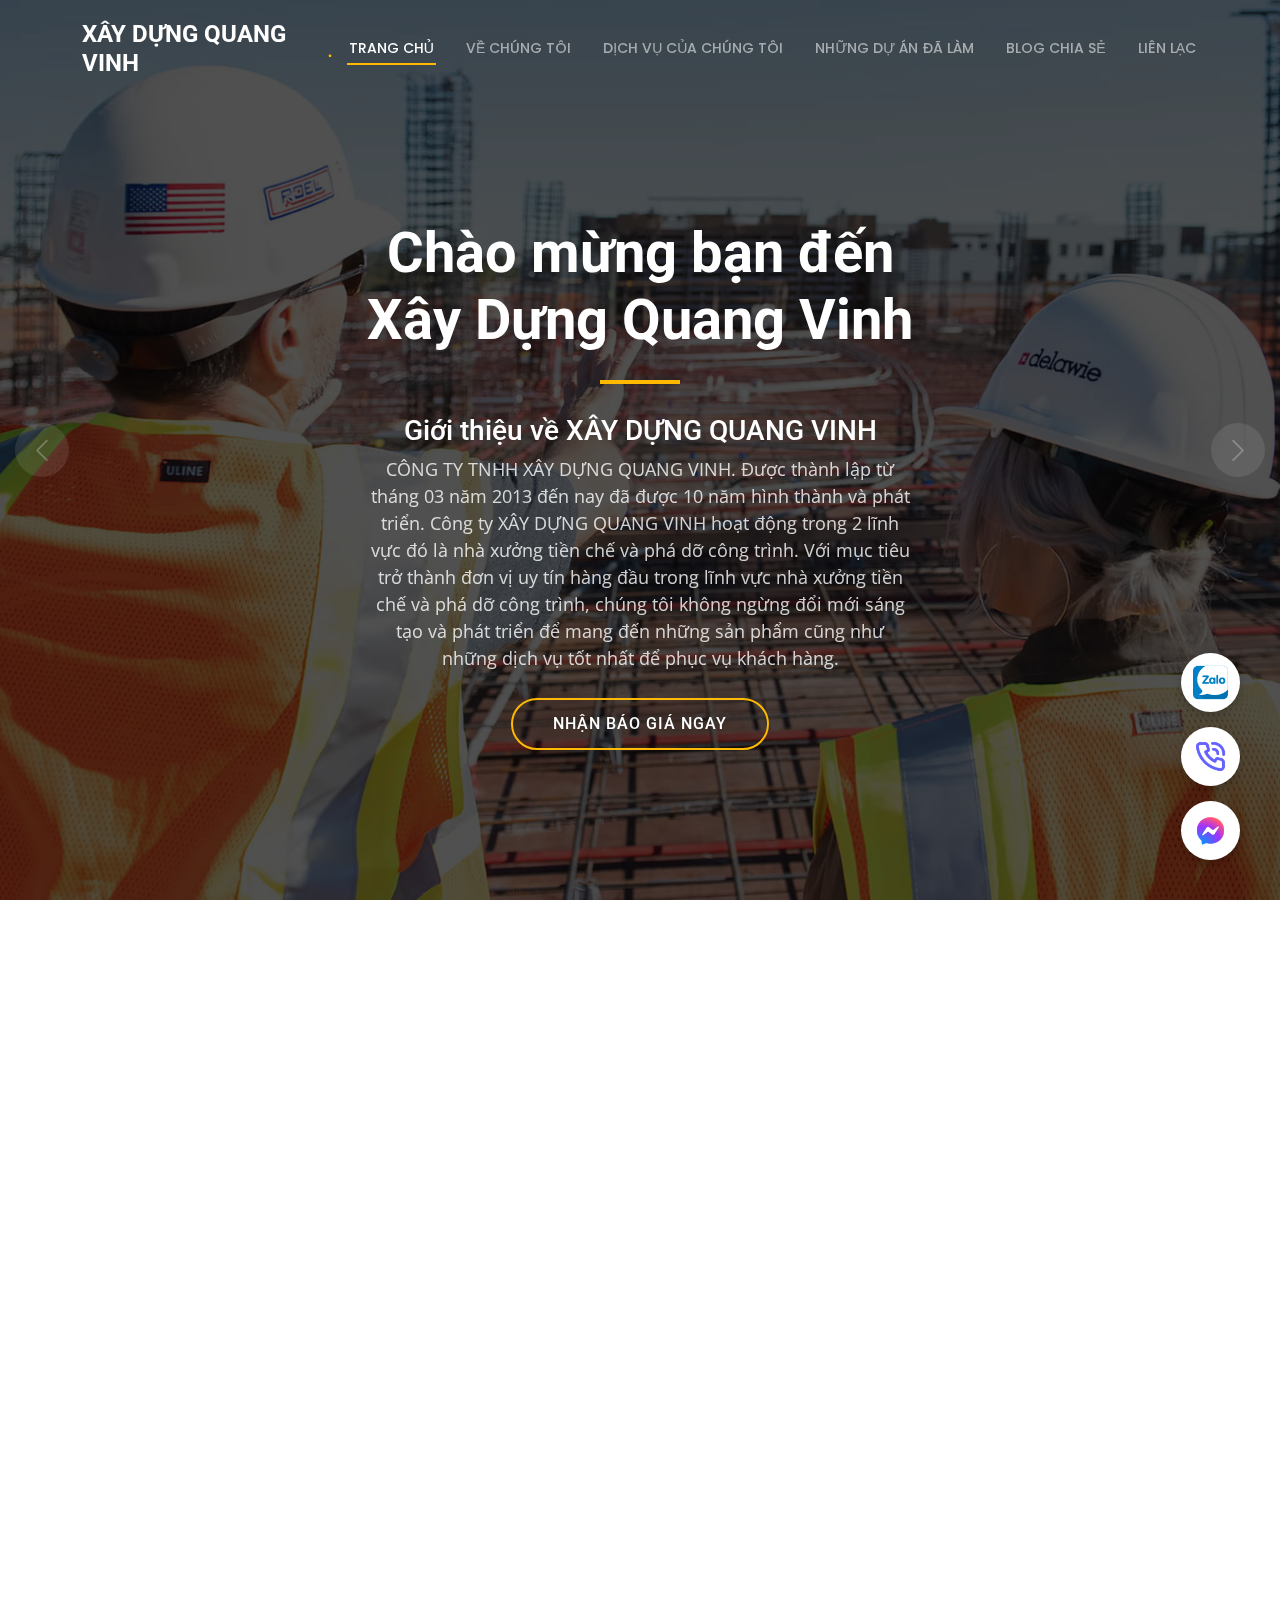
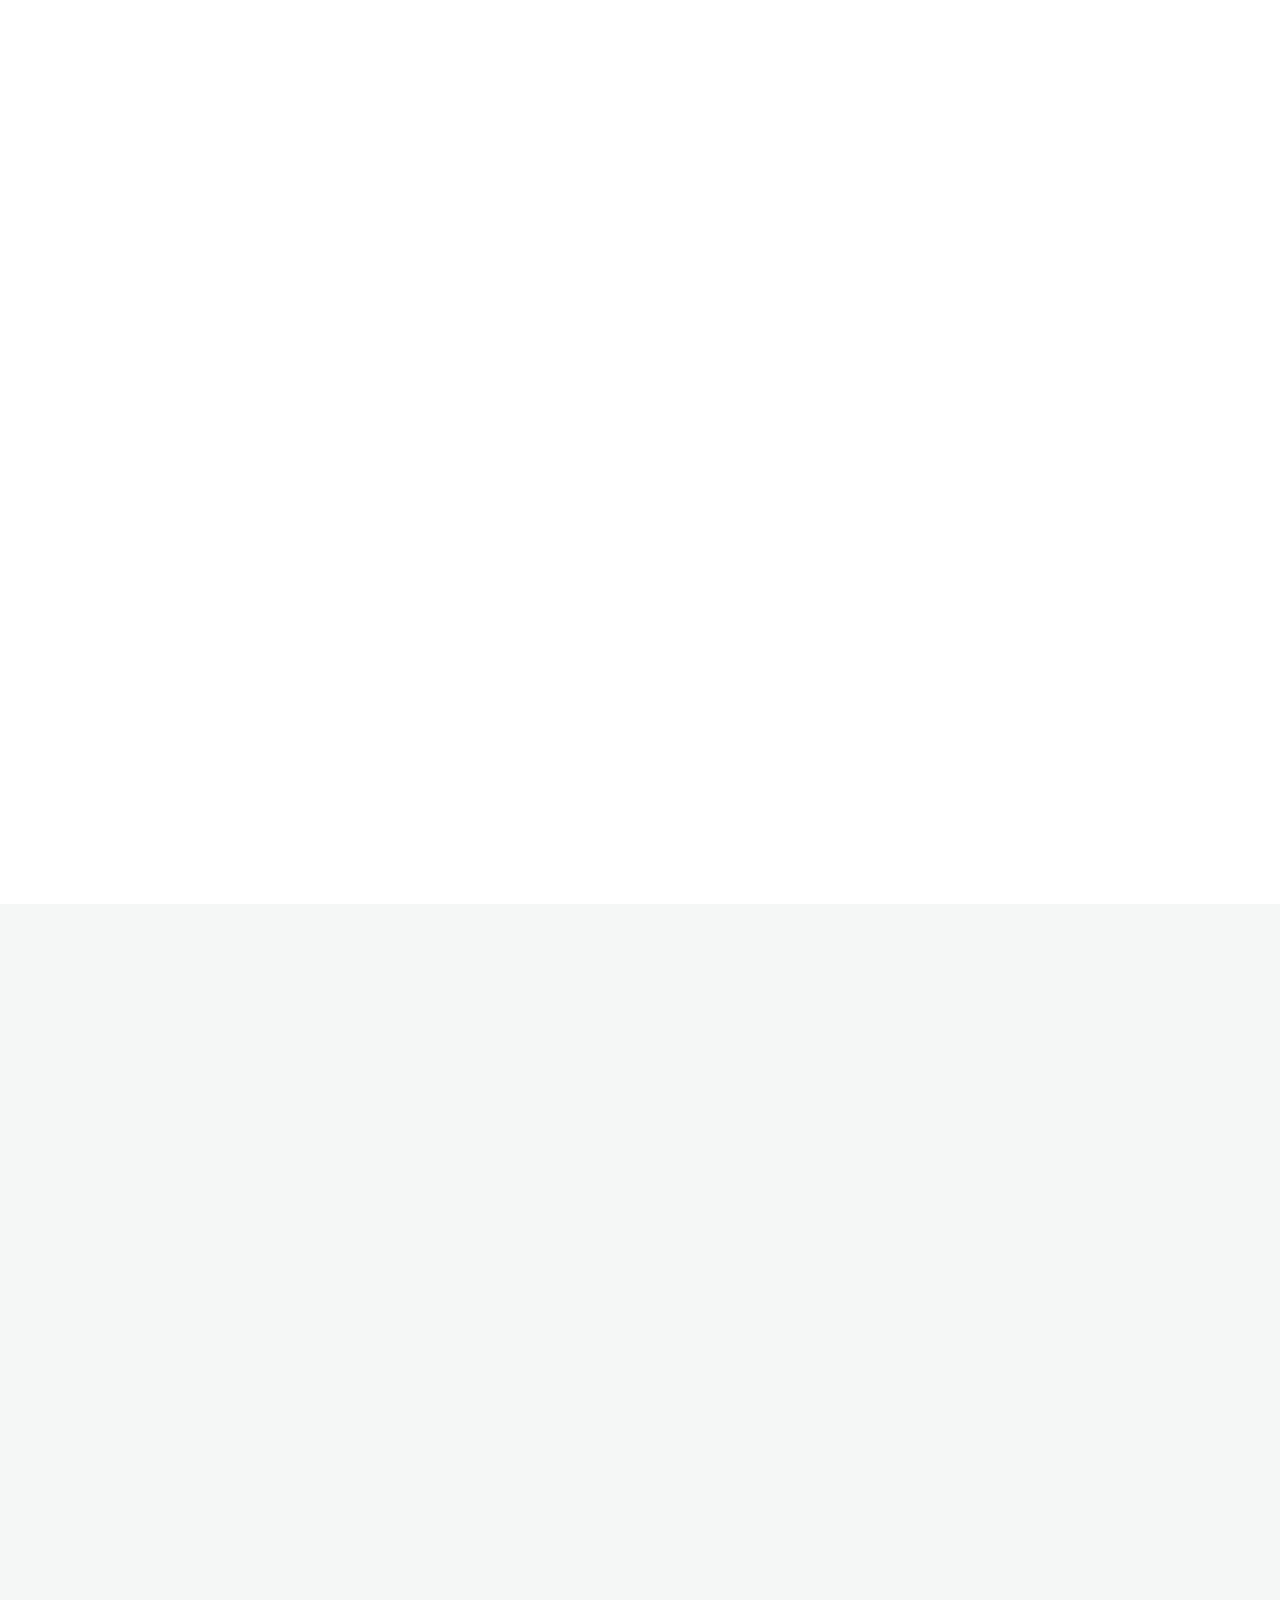
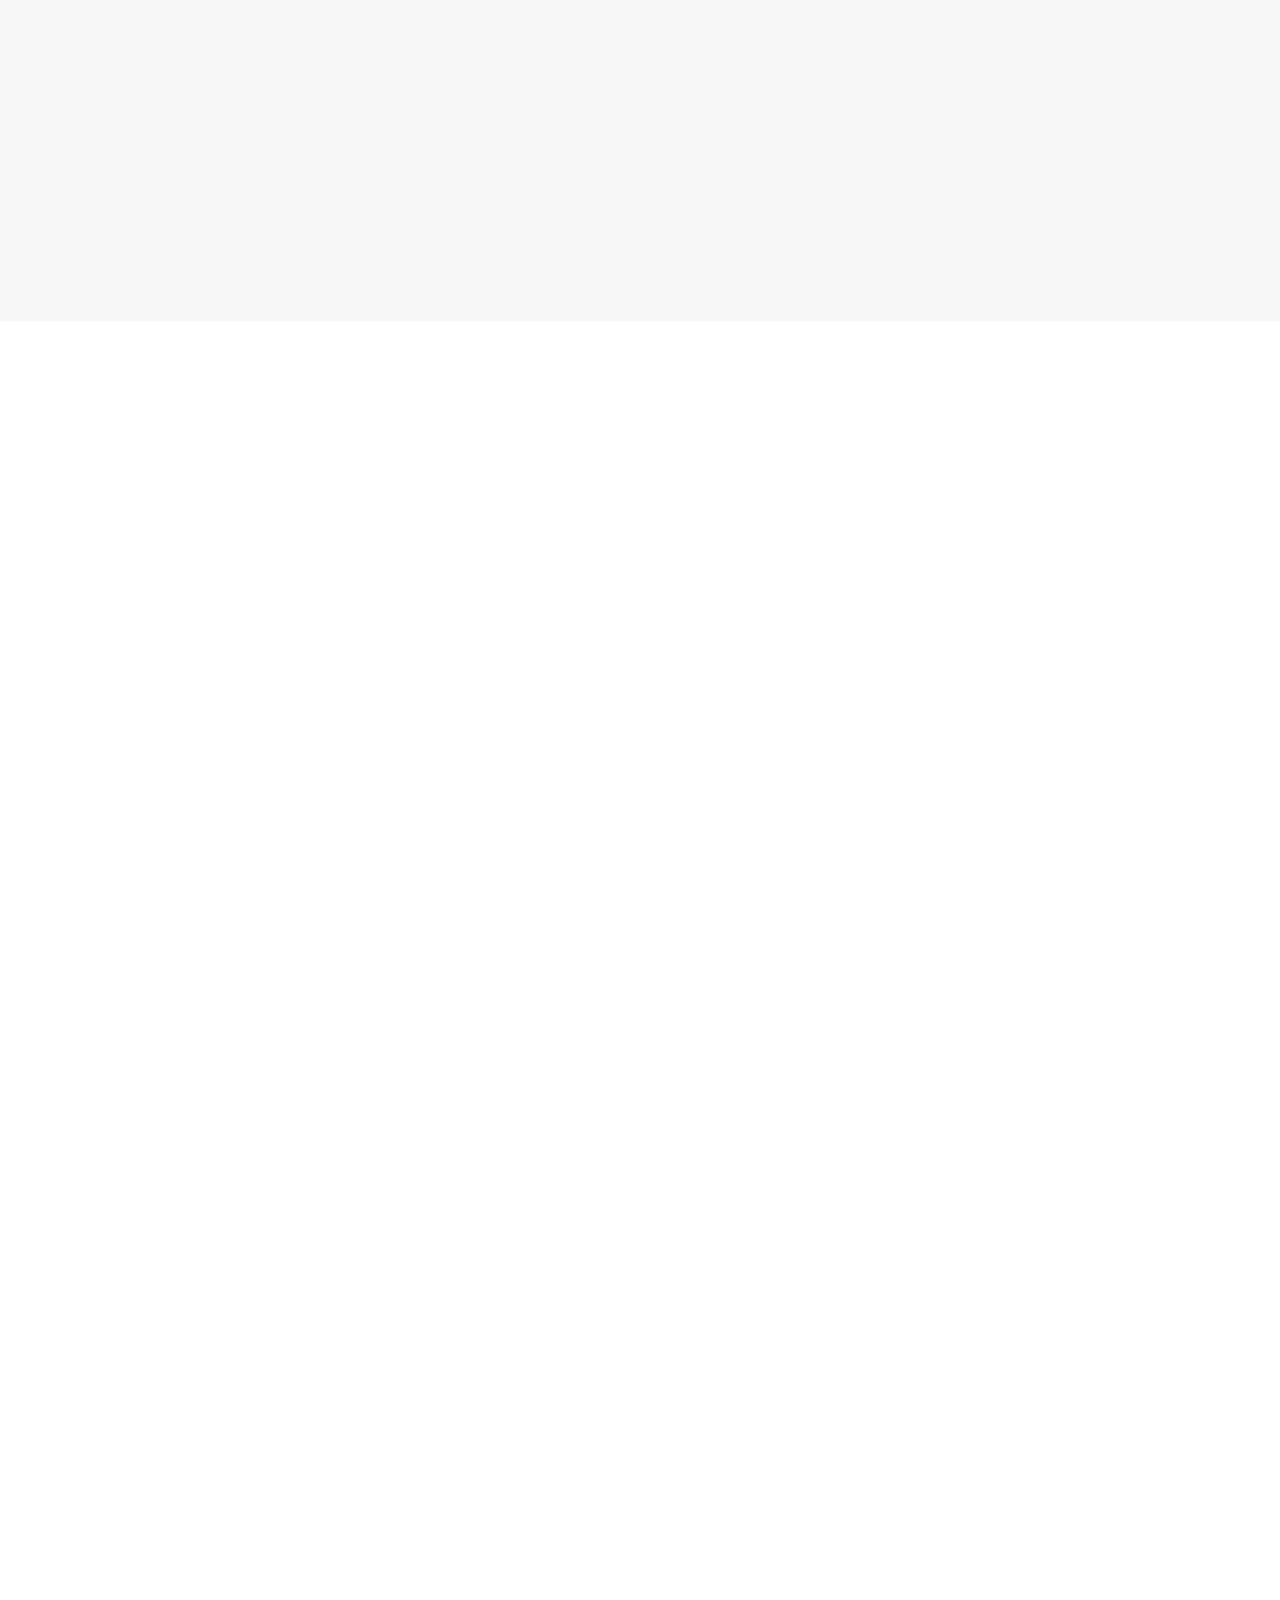
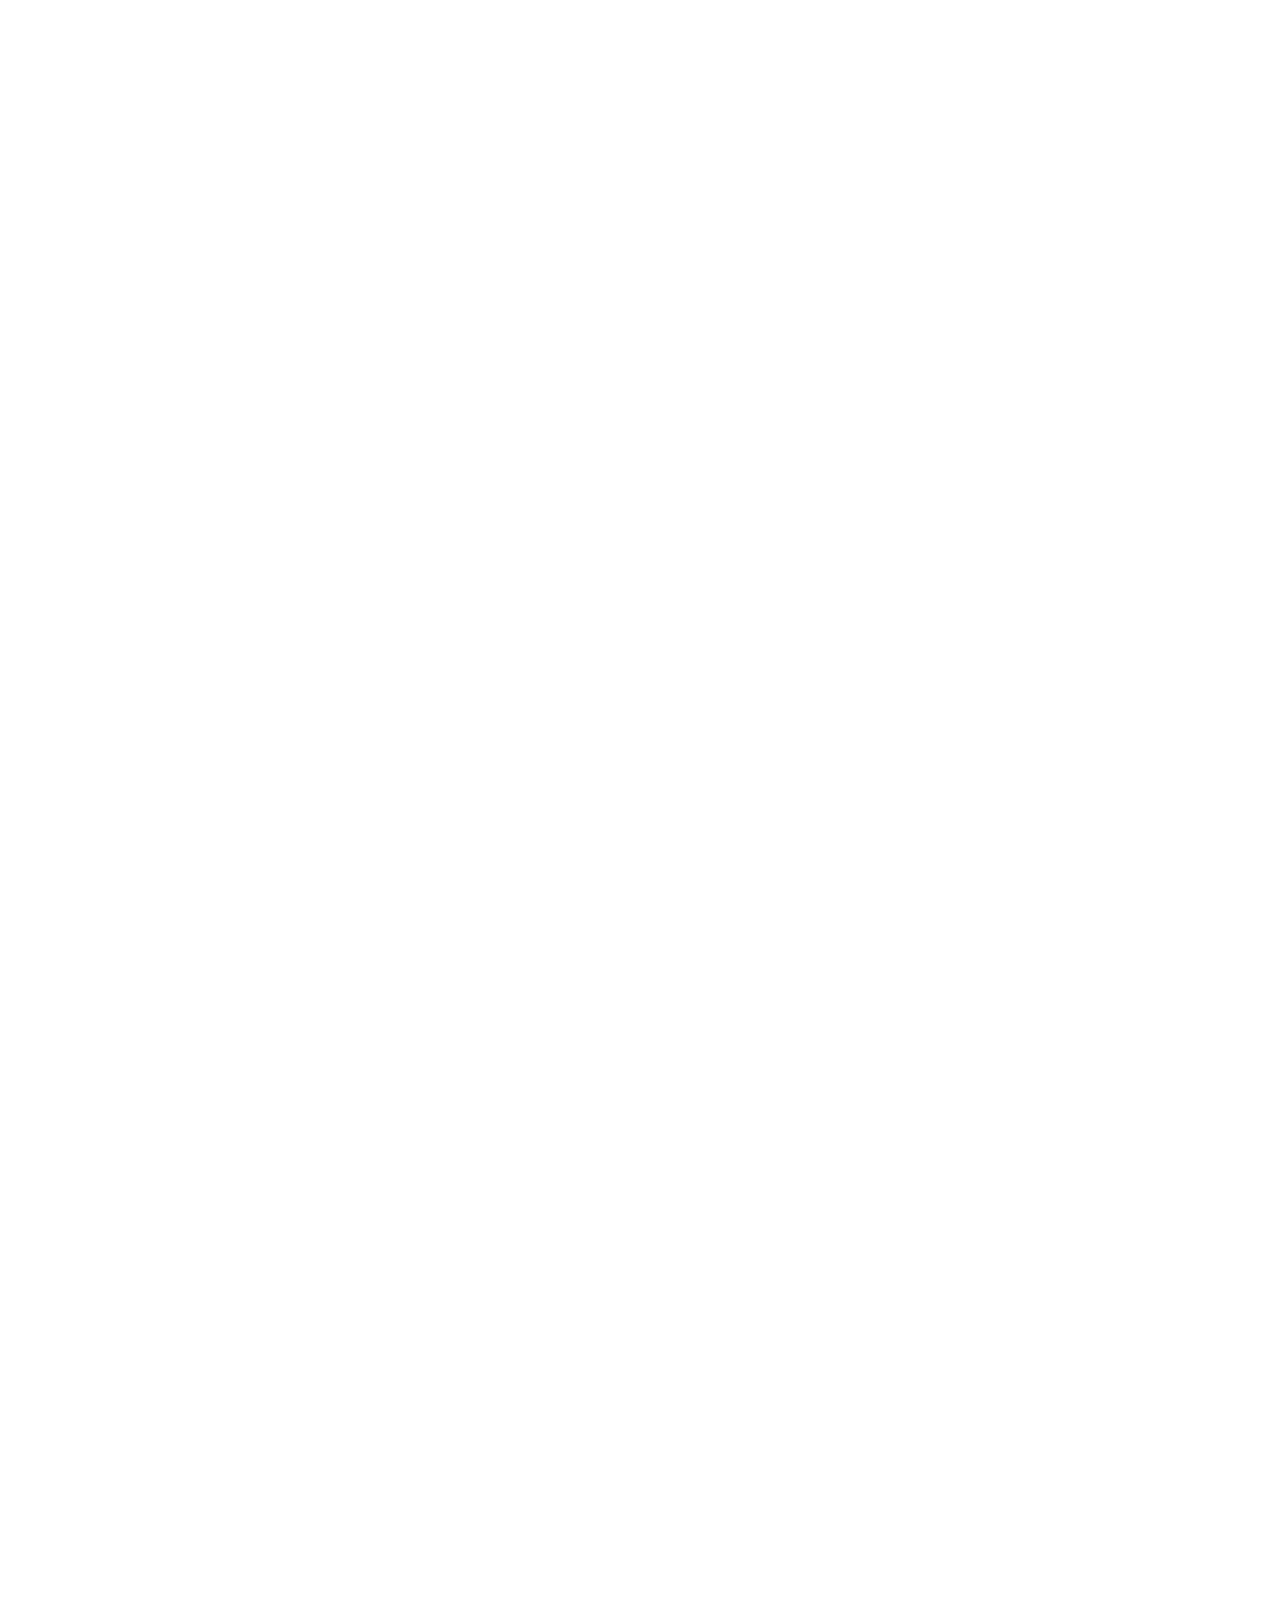
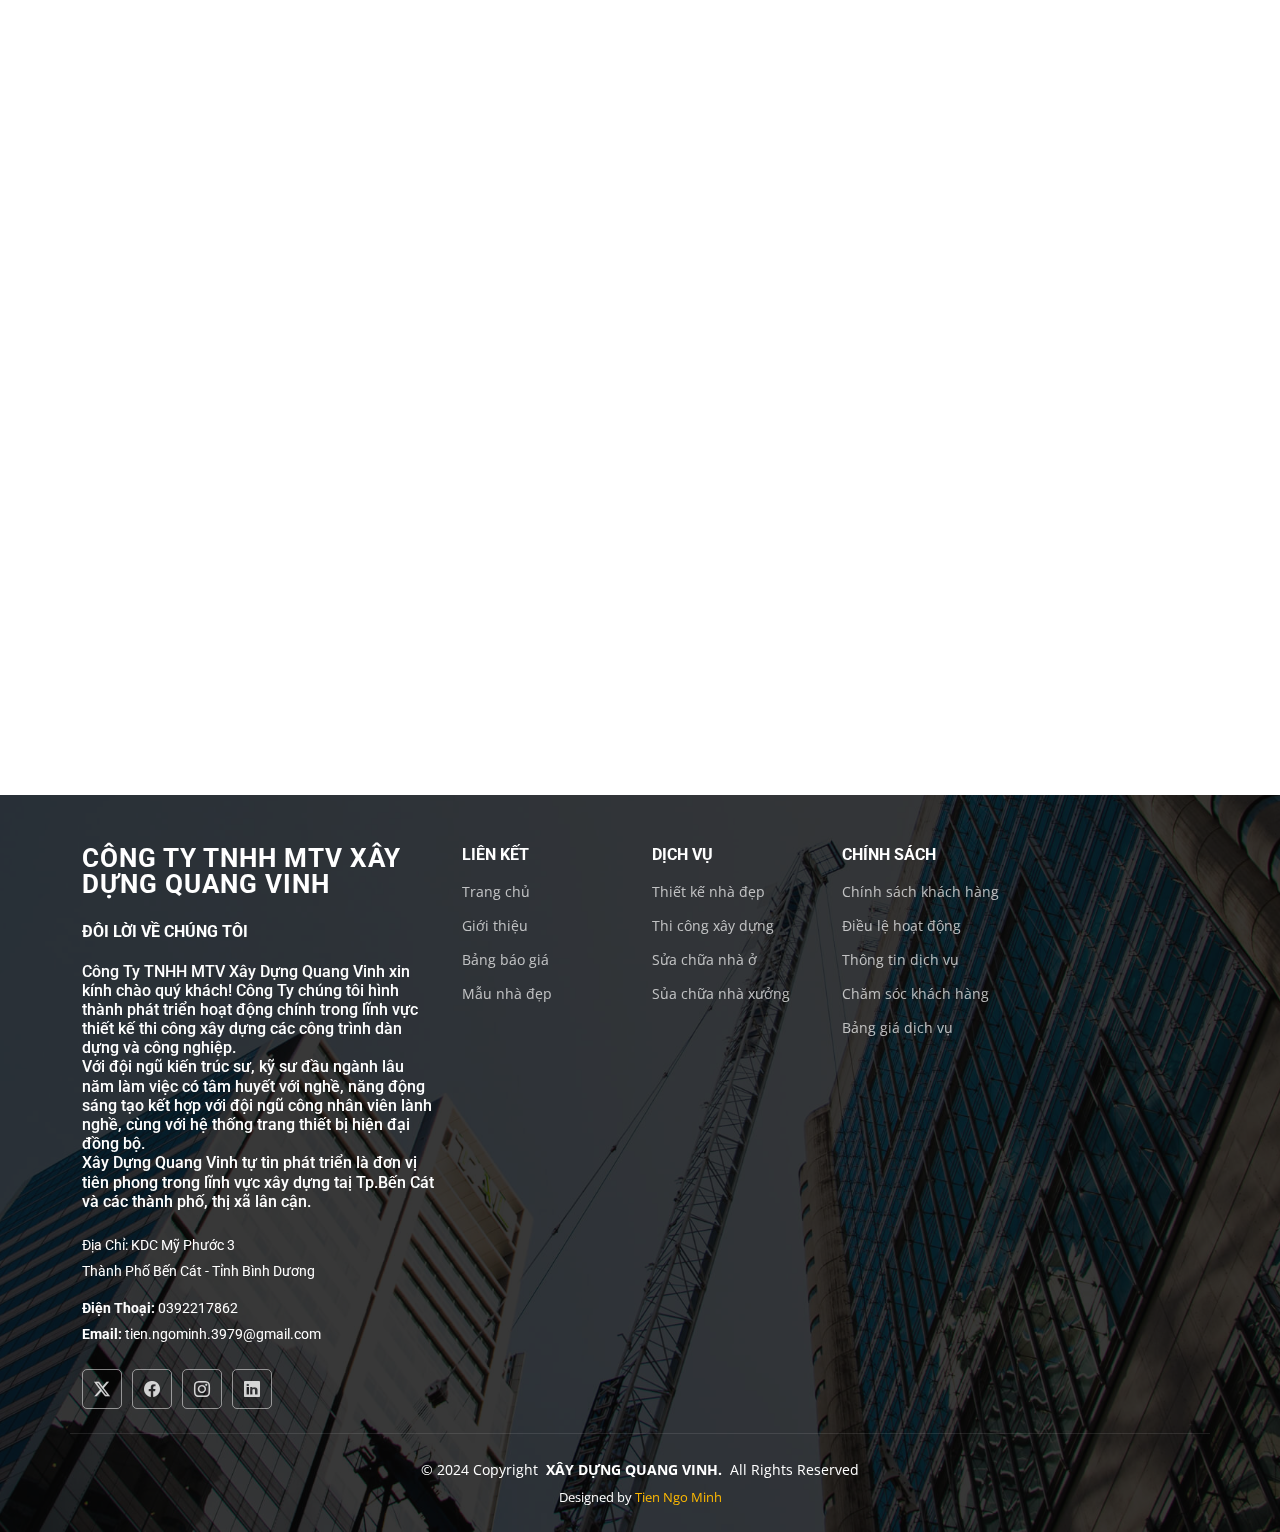
==== commit 8cfc0406: "update 11/12/24" ====
--- a/index.html
+++ b/index.html
@@ -1108,6 +1108,19 @@
           <a href="index.html" class="logo d-flex align-items-center">
             <span class="sitename">CÔNG TY TNHH MTV XÂY DỰNG QUANG VINH</span>
           </a>
+          <a>
+            <h4>ĐÔI LỜI VỀ CHÚNG TÔI</h4>
+            <h6>Công Ty TNHH MTV Xây Dựng Quang Vinh xin kính chào quý khách!
+              Công Ty chúng tôi hình thành phát triển hoạt động chính trong lĩnh vực thiết kế thi công xây
+              dựng các công trình dàn dựng và công nghiệp. <br>
+              Với đội ngũ kiến trúc sư, kỹ sư đầu ngành lâu năm làm việc có tâm huyết với nghề, năng động
+              sáng tạo kết hợp với đội ngũ công nhân viên lành nghề, cùng với hệ thống trang thiết bị
+              hiện
+              đại đồng bộ. <br>Xây Dựng Quang Vinh tự tin phát triển là đơn vị tiên phong trong lĩnh vực xây
+              dựng
+              taị Tp.Bến Cát và các thành phố, thị xã lân cận.
+            </h6>
+          </a>
           <div class="footer-contact pt-3">
             <p>Địa Chỉ: KDC Mỹ Phước 3</p>
             <p>Thành Phố Bến Cát - Tỉnh Bình Dương</p>
@@ -1116,53 +1129,40 @@
           </div>
           <div class="social-links d-flex mt-4">
             <a href=""><i class="bi bi-twitter-x"></i></a>
-            <a href=""><i class="bi bi-facebook"></i></a>
+            <a href="https://www.facebook.com/profile.php?id=61556861061396"><i class="bi bi-facebook"></i></a>
             <a href=""><i class="bi bi-instagram"></i></a>
             <a href=""><i class="bi bi-linkedin"></i></a>
           </div>
         </div>
 
         <div class="col-lg-2 col-md-3 footer-links">
-          <h4>Useful Links</h4>
+          <h4>LIÊN KẾT</h4>
           <ul>
-            <li><a href="#">Trang Chủ</a></li>
-            <li><a href="#">Về Chúng Tôi</a></li>
-            <li><a href="#">Dịch Vụ</a></li>
-            <li><a href="#">Chính Sách Dịch Vụ</a></li>
-            <li><a href="#">Chính Sách Bảo Mật Thông Tin</a></li>
+            <li><a href="#">Trang chủ</a></li>
+            <li><a href="#">Giới thiệu</a></li>
+            <li><a href="#">Bảng báo giá</a></li>
+            <li><a href="#">Mẫu nhà đẹp</a></li>
           </ul>
         </div>
 
         <div class="col-lg-2 col-md-3 footer-links">
-          <h4>Our Services</h4>
+          <h4>DỊCH VỤ</h4>
           <ul>
-            <li><a href="#">Web Design</a></li>
-            <li><a href="#">Web Development</a></li>
-            <li><a href="#">Product Management</a></li>
-            <li><a href="#">Marketing</a></li>
-            <li><a href="#">Graphic Design</a></li>
+            <li><a href="#">Thiết kế nhà đẹp</a></li>
+            <li><a href="#">Thi công xây dựng</a></li>
+            <li><a href="#">Sửa chữa nhà ở</a></li>
+            <li><a href="#">Sủa chữa nhà xưởng</a></li>
           </ul>
         </div>
 
         <div class="col-lg-2 col-md-3 footer-links">
-          <h4>Hic solutasetp</h4>
+          <h4>CHÍNH SÁCH</h4>
           <ul>
-            <li><a href="#">Molestiae accusamus iure</a></li>
-            <li><a href="#">Excepturi dignissimos</a></li>
-            <li><a href="#">Suscipit distinctio</a></li>
-            <li><a href="#">Dilecta</a></li>
-            <li><a href="#">Sit quas consectetur</a></li>
-          </ul>
-        </div>
-
-        <div class="col-lg-2 col-md-3 footer-links">
-          <h4>Nobis illum</h4>
-          <ul>
-            <li><a href="#">Ipsam</a></li>
-            <li><a href="#">Laudantium dolorum</a></li>
-            <li><a href="#">Dinera</a></li>
-            <li><a href="#">Trodelas</a></li>
-            <li><a href="#">Flexo</a></li>
+            <li><a href="#">Chính sách khách hàng</a></li>
+            <li><a href="#">Điều lệ hoạt động</a></li>
+            <li><a href="#">Thông tin dịch vụ</a></li>
+            <li><a href="#">Chăm sóc khách hàng</a></li>
+            <li><a href="#">Bảng giá dịch vụ</a></li>
           </ul>
         </div>
 
--- a/assets/css/main.css
+++ b/assets/css/main.css
@@ -2881,7 +2881,7 @@
   flex-direction: column;
   align-items: center; /* Canh giữa các icon */
   gap: 15px; /* Khoảng cách giữa các icon */
-  transition: all 0.3s ease; /* Thêm hiệu ứng chuyển động khi thay đổi trạng thái */
+  /* transition: all 0.3s ease; Thêm hiệu ứng chuyển động khi thay đổi trạng thái */
 }
 
 /* Kiểu cho các biểu tượng liên lạc */
@@ -2918,6 +2918,10 @@
   height: 35px;
 }
 
+.contact-info {
+  display: none;
+}
+
 /* Kiểu cho thông tin liên lạc */
 .contact-info {
   font-size: 14px;
